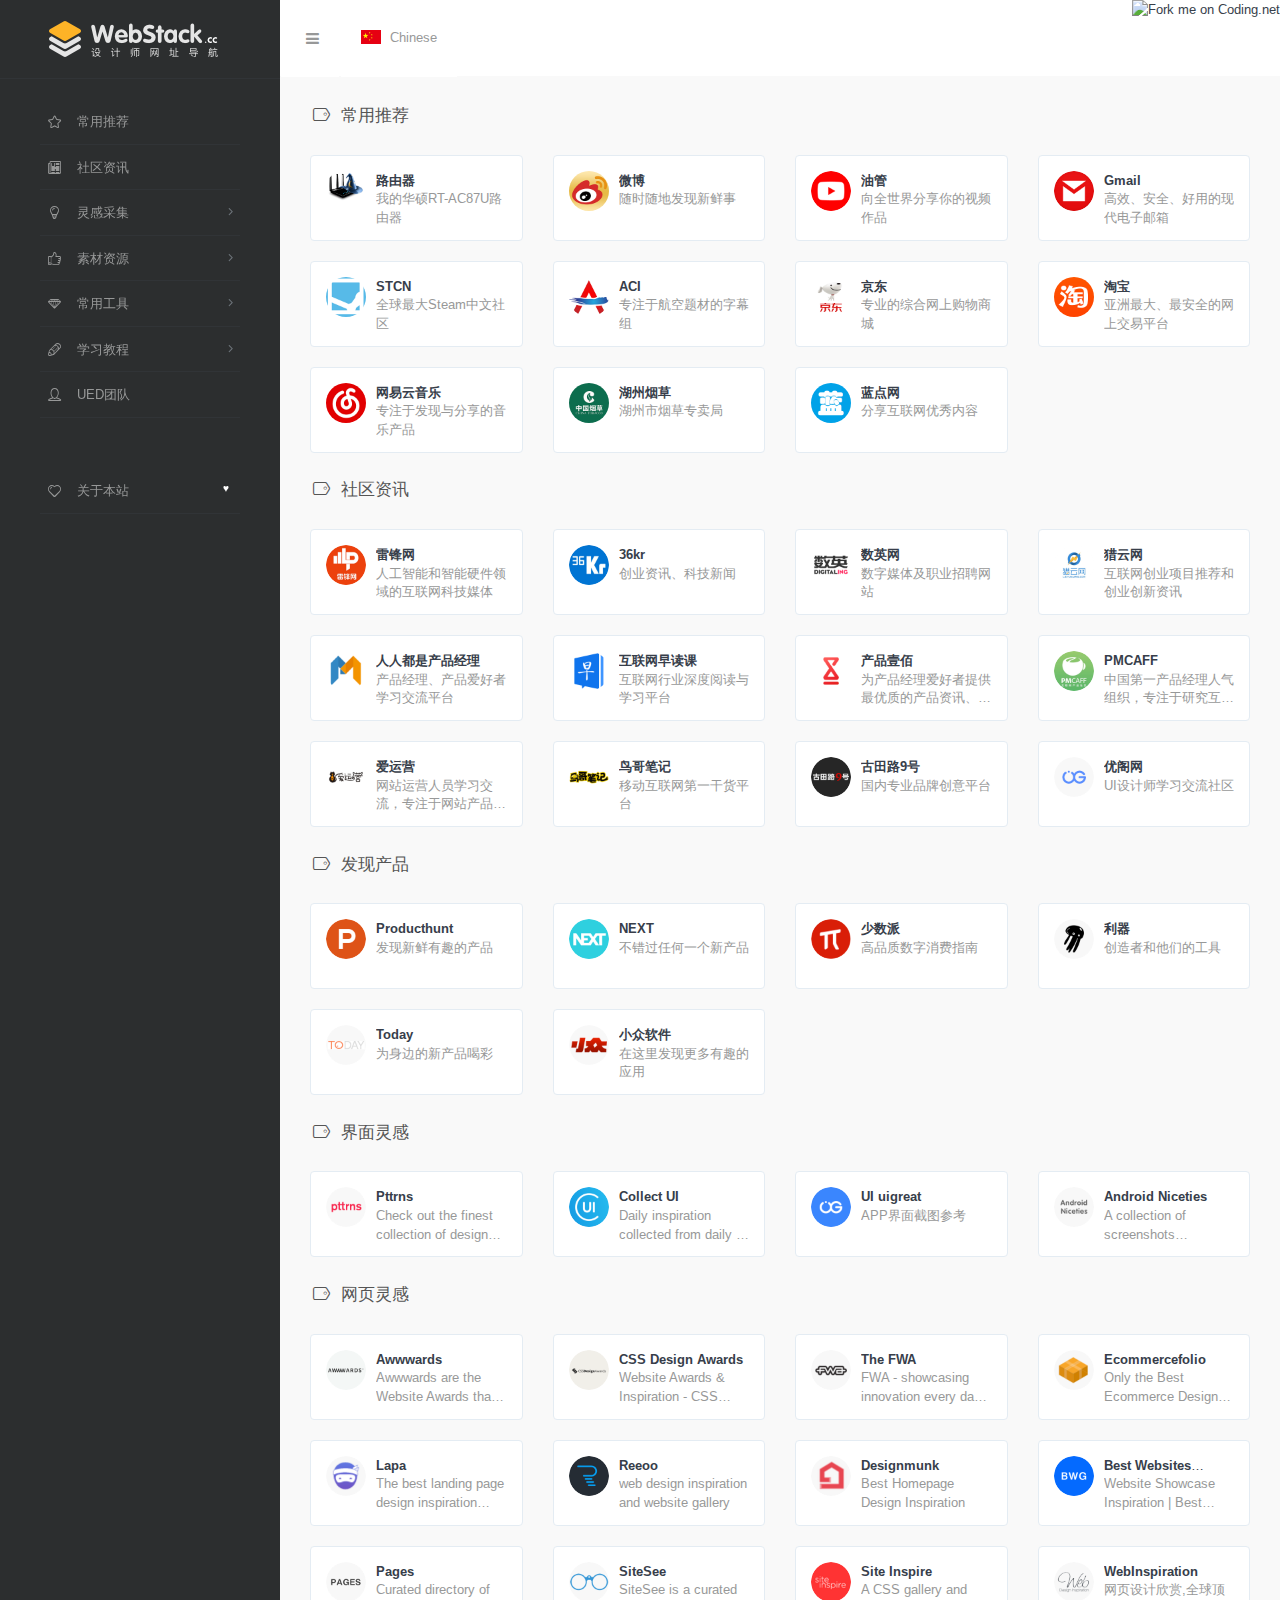
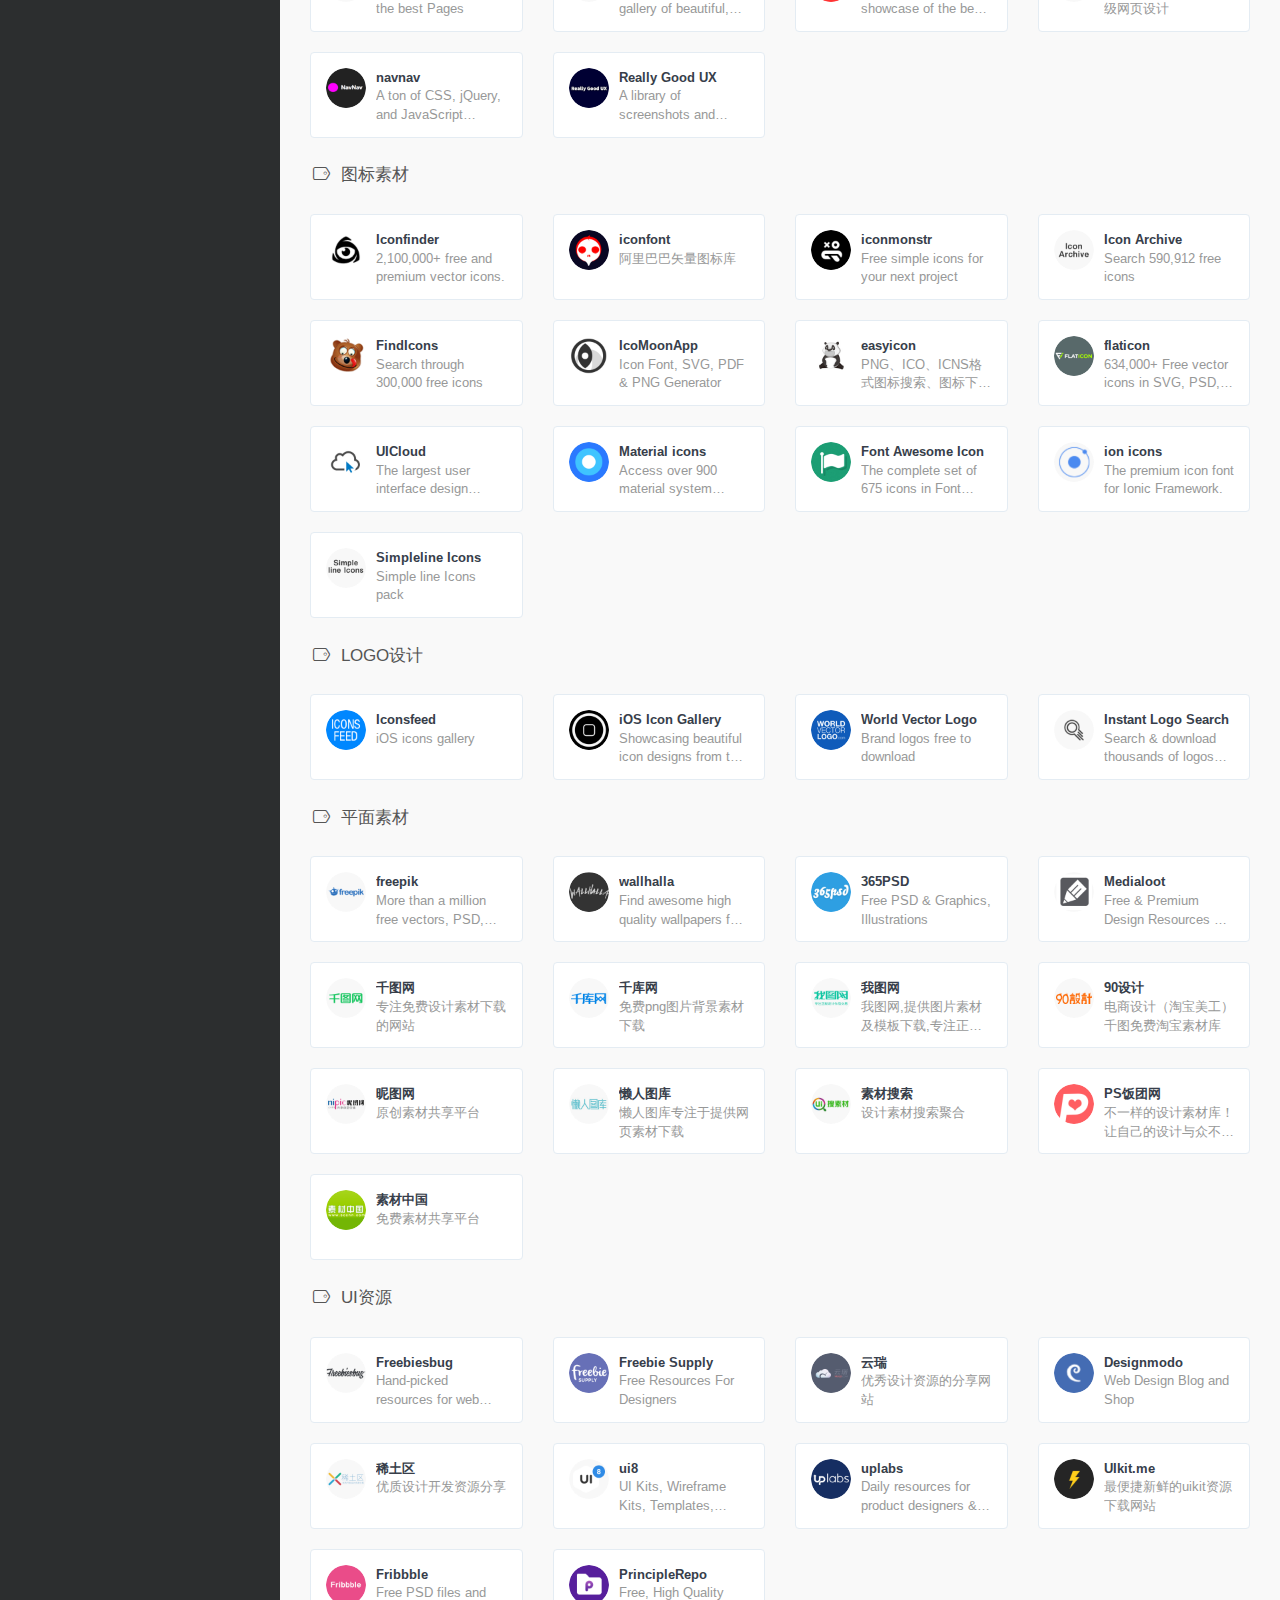
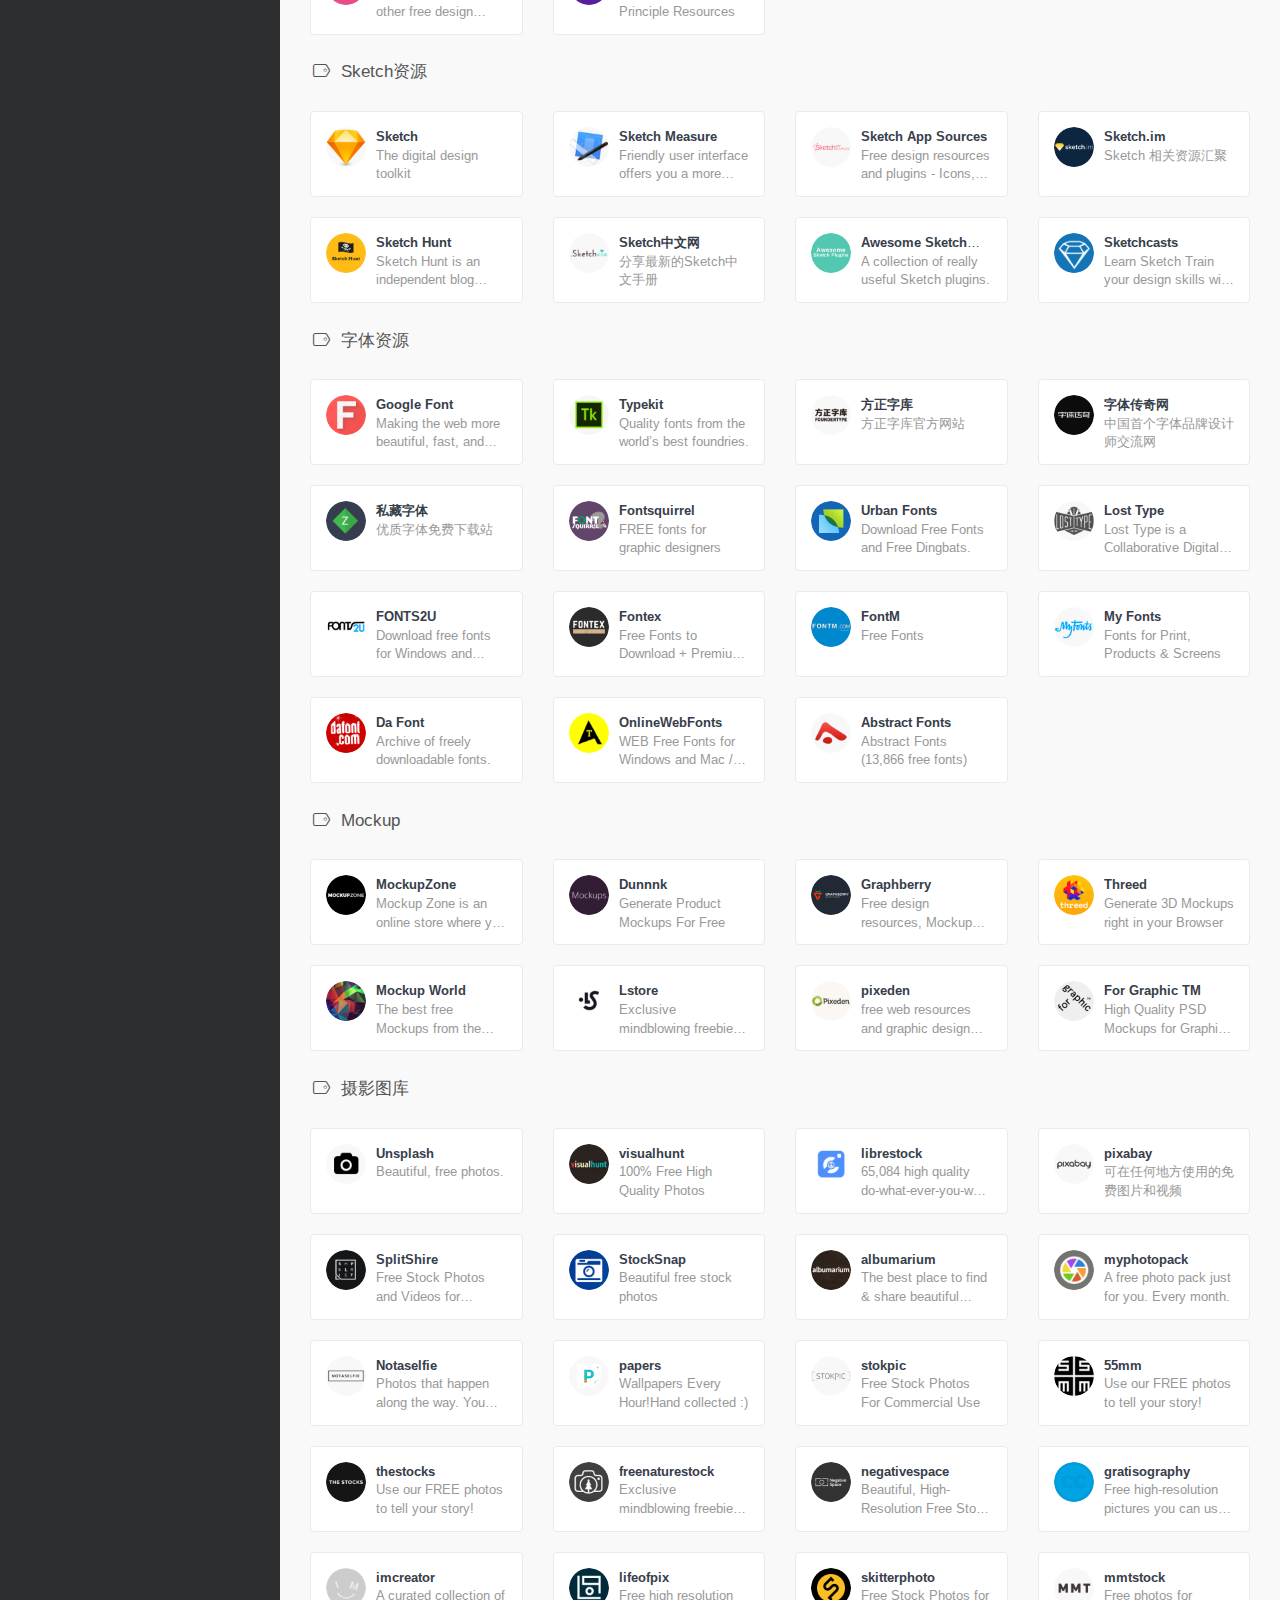
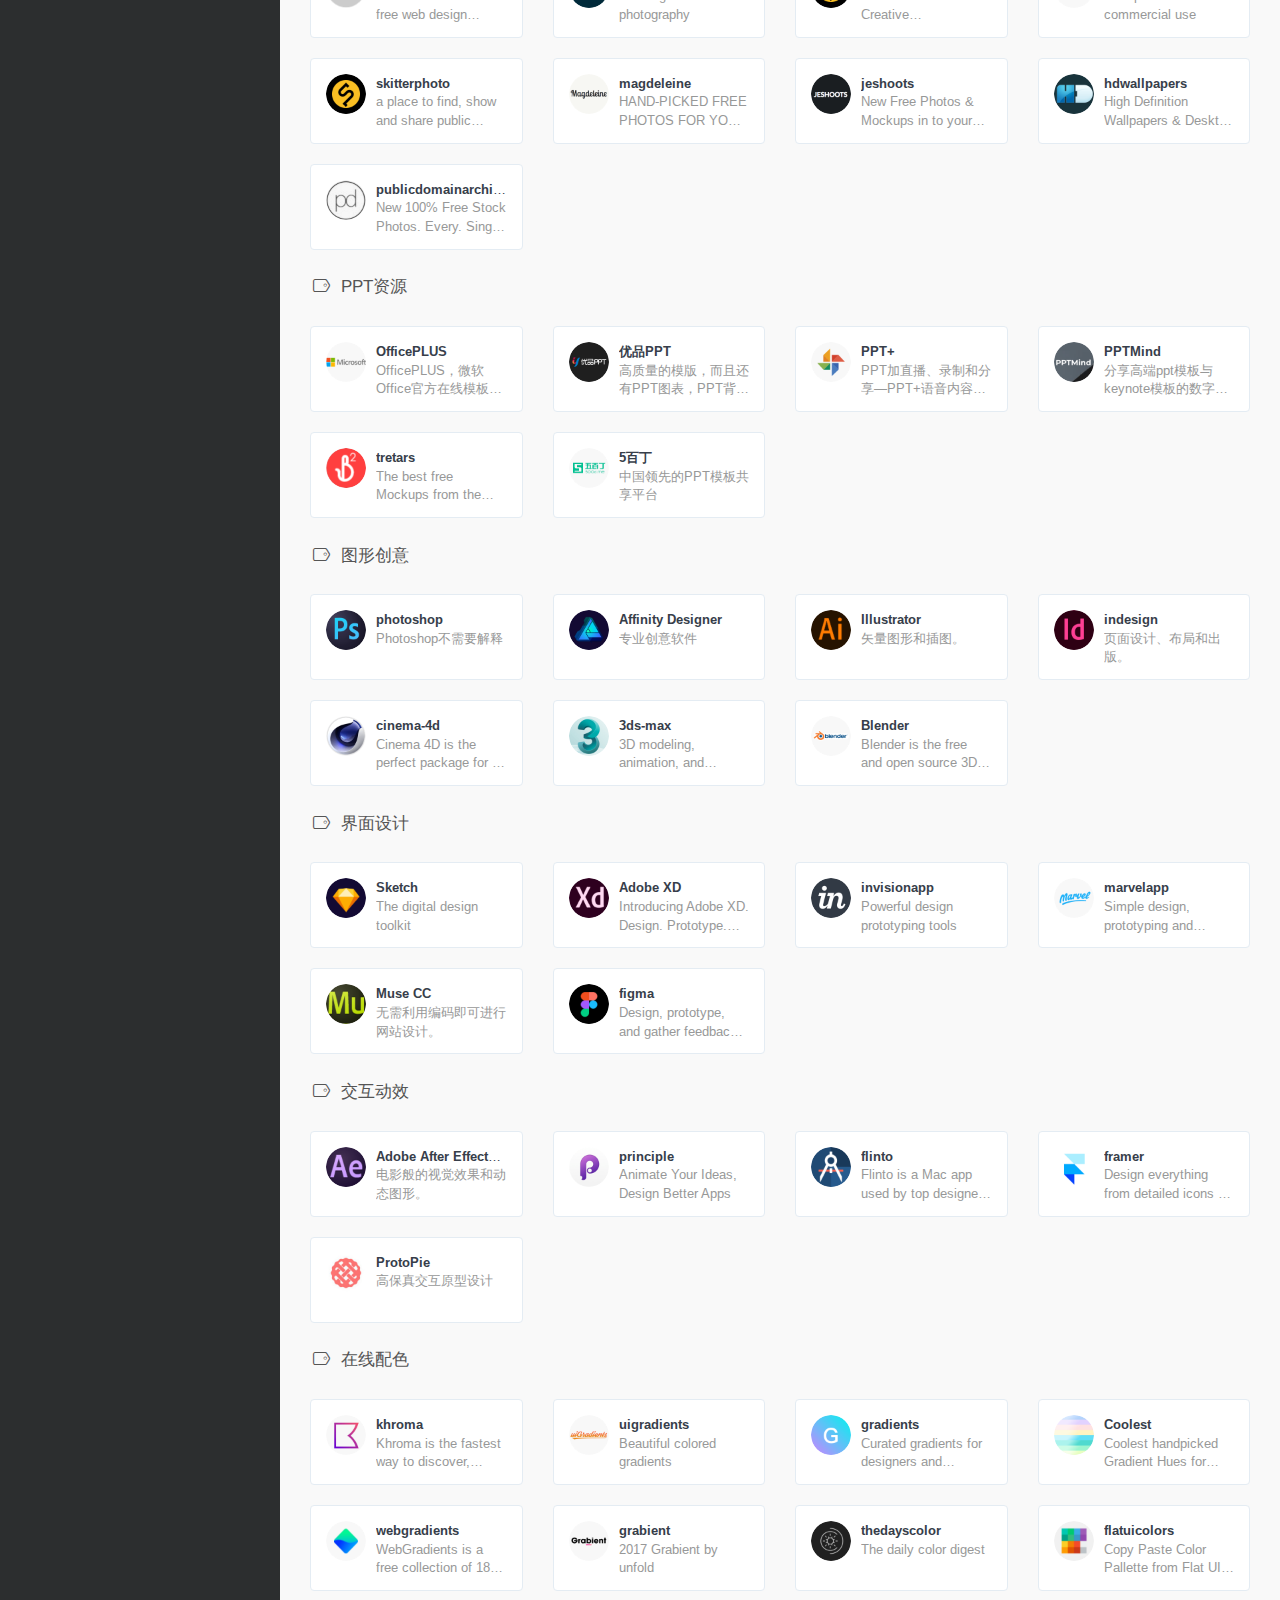
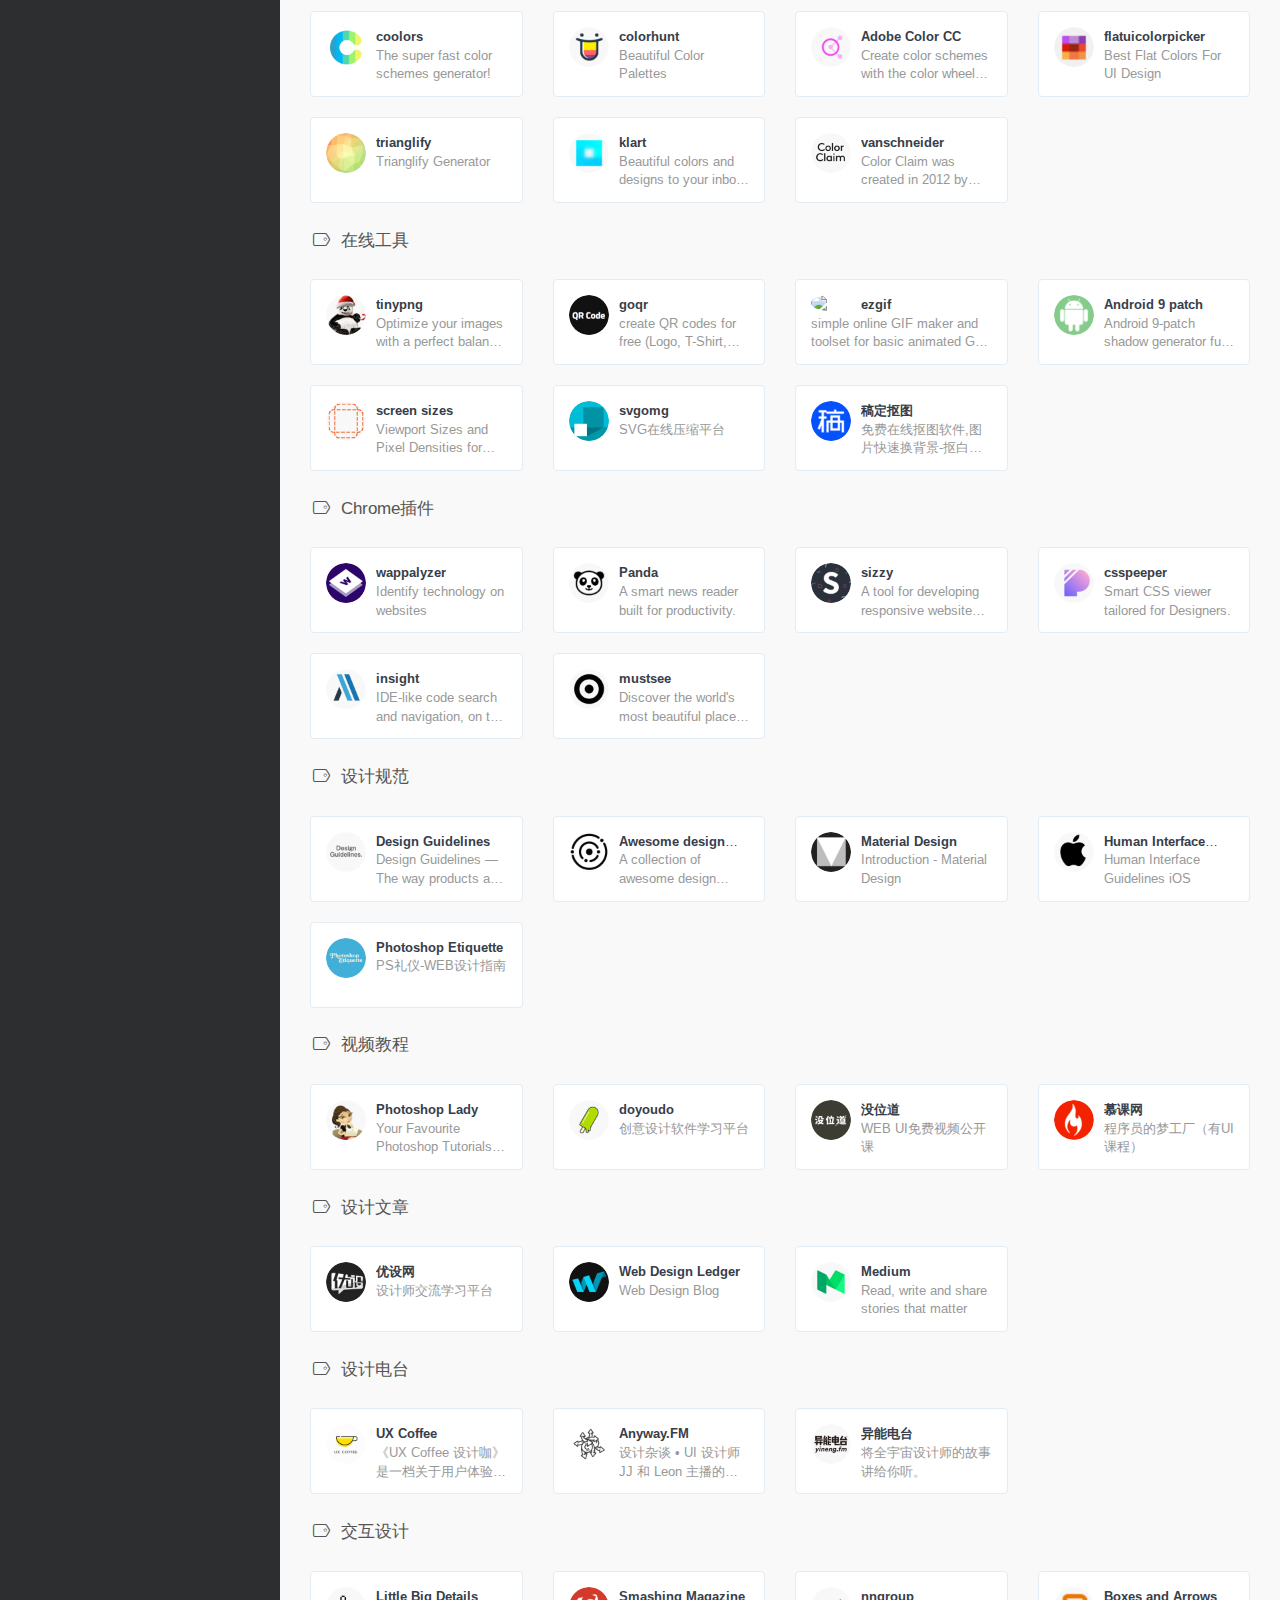
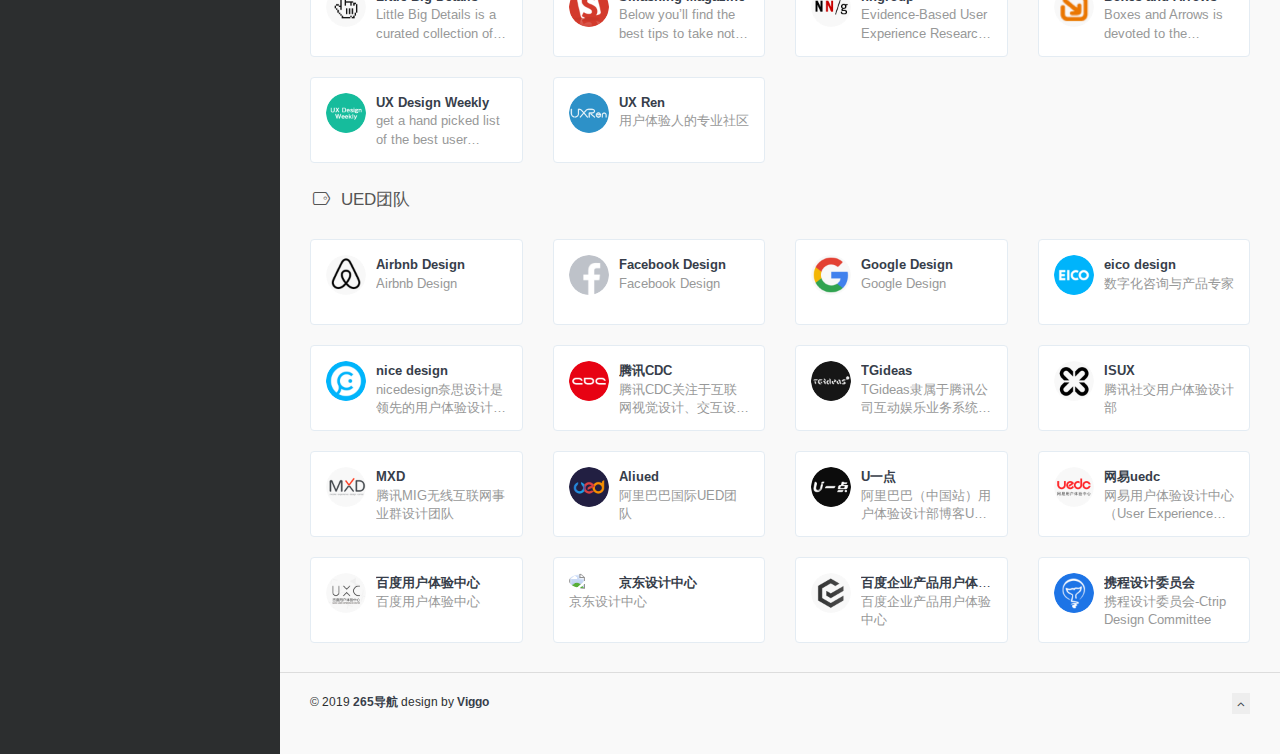
==== cn/index.html @ 44462ba5 "265导航" ====
﻿<!DOCTYPE html>
<html lang="zh">

<head>
    <script async src = "//pagead2.googlesyndication.com/pagead/js/adsbygoogle.js" >
    </script>
    <script>
    (adsbygoogle = window.adsbygoogle || []).push({
        google_ad_client: "ca-pub-8550836177608334",
        enable_page_level_ads: true
    });
    </script>
    <meta charset="utf-8">
    <meta http-equiv="X-UA-Compatible" content="IE=edge">
    <meta name="viewport" content="width=device-width, initial-scale=1.0" />
    <meta name="author" content="viggo" />
    <title>265导航 - 最好的网址导航</title>
    <meta name="keywords" content="UI设计,UI设计素材,设计导航,网址导航,设计资源,创意导航,创意网站导航,设计师网址大全,设计素材大全,设计师导航,UI设计资源,优秀UI设计欣赏,设计师导航,设计师网址大全,设计师网址导航,产品经理网址导航,交互设计师网址导航">
    <meta name="description" content="收集国内外优秀设计网站、UI设计资源网站、灵感创意网站、素材资源网站，定时更新分享优质产品设计书签。">
    <link rel="shortcut icon" href="../assets/images/favicon.png">
    <link rel="stylesheet" href="https://fonts.googleapis.com/css?family=Arimo:400,700,400italic">
    <link rel="stylesheet" href="../assets/css/fonts/linecons/css/linecons.css">
    <link rel="stylesheet" href="../assets/css/fonts/fontawesome/css/font-awesome.min.css">
    <link rel="stylesheet" href="../assets/css/bootstrap.css">
    <link rel="stylesheet" href="../assets/css/xenon-core.css">
    <link rel="stylesheet" href="../assets/css/xenon-components.css">
    <link rel="stylesheet" href="../assets/css/xenon-skins.css">
    <link rel="stylesheet" href="../assets/css/nav.css">
    <script src="../assets/js/jquery-1.11.1.min.js"></script>
    <!-- HTML5 shim and Respond.js IE8 support of HTML5 elements and media queries -->
    <!--[if lt IE 9]>
        <script src="https://oss.maxcdn.com/html5shiv/3.7.2/html5shiv.min.js"></script>
        <script src="https://oss.maxcdn.com/respond/1.4.2/respond.min.js"></script>
    <![endif]-->
    <!-- / FB Open Graph -->
    <meta property="og:type" content="article">
    <meta property="og:url" content="https://265.0319.ml/">
    <meta property="og:title" content="收集国内外优秀设计网站、UI设计资源网站、灵感创意网站、素材资源网站，定时更新分享优质产品设计书签。">
    <meta property="og:description" content="UI设计,UI设计素材,设计导航,网址导航,设计资源,创意导航,创意网站导航,设计师网址大全,设计素材大全,设计师导航,UI设计资源,优秀UI设计欣赏,设计师导航,设计师网址大全,设计师网址导航,产品经理网址导航,交互设计师网址导航,">
    <meta property="og:image" content="../assets/images/webstack_banner_cn.png">
    <meta property="og:site_name" content="收集国内外优秀设计网站、UI设计资源网站、灵感创意网站、素材资源网站，定时更新分享优质产品设计书签。">
    <!-- / Twitter Cards -->
    <meta name="twitter:card" content="summary_large_image">
    <meta name="twitter:title" content="收集国内外优秀设计网站、UI设计资源网站、灵感创意网站、素材资源网站，定时更新分享优质产品设计书签。">
    <meta name="twitter:description" content="UI设计,UI设计素材,设计导航,网址导航,设计资源,创意导航,创意网站导航,设计师网址大全,设计素材大全,设计师导航,UI设计资源,优秀UI设计欣赏,设计师导航,设计师网址大全,设计师网址导航,产品经理网址导航,交互设计师网址导航,">
    <meta name="twitter:image" content="../assets/images/webstack_banner_cn.png">
</head>

<body class="page-body">
    <!-- skin-white -->
    <div class="page-container">
        <div class="sidebar-menu toggle-others fixed">
            <div class="sidebar-menu-inner">
                <header class="logo-env">
                    <!-- logo -->
                    <div class="logo">
                        <a href="index.html" class="logo-expanded">
                            <img src="../assets/images/logo@2x.png" width="100%" alt="" />
                        </a>
                        <a href="index.html" class="logo-collapsed">
                            <img src="../assets/images/logo-collapsed@2x.png" width="40" alt="" />
                        </a>
                    </div>
                    <div class="mobile-menu-toggle visible-xs">
                        <a href="#" data-toggle="user-info-menu">
                            <i class="linecons-cog"></i>
                        </a>
                        <a href="#" data-toggle="mobile-menu">
                            <i class="fa-bars"></i>
                        </a>
                    </div>
                </header>
                <ul id="main-menu" class="main-menu">
                    <li>
                        <a href="#常用推荐" class="smooth">
                            <i class="linecons-star"></i>
                            <span class="title">常用推荐</span>
                        </a>
                    </li>
                    <li>
                        <a href="#社区资讯" class="smooth">
                            <i class="linecons-doc"></i>
                            <span class="title">社区资讯</span>
                        </a>
                    </li>
                    <li>
                        <a>
                            <i class="linecons-lightbulb"></i>
                            <span class="title">灵感采集</span>
                        </a>
                        <ul>
                            <li>
                                <a href="#发现产品" class="smooth">
                                    <span class="title">发现产品</span>
                                </a>
                            </li>
                            <li>
                                <a href="#界面灵感" class="smooth">
                                    <span class="title">界面灵感</span>
                                </a>
                            </li>
                            <li>
                                <a href="#网页灵感" class="smooth">
                                    <span class="title">网页灵感</span>
                                    <span class="label label-pink pull-right hidden-collapsed">Hot</span>
                                </a>
                            </li>
                            <!-- <li>
                                <a href="#动效设计" class="smooth">
                                    <span class="title">动效设计</span>
                                </a>
                            </li>
                            <li>
                                <a href="#电商平台" class="smooth">
                                    <span class="title">电商平台</span>
                                </a>
                            </li> -->
                        </ul>
                    </li>
                    <li>
                        <a>
                            <i class="linecons-thumbs-up"></i>
                            <span class="title">素材资源</span>
                        </a>
                        <ul>
                            <li>
                                <a href="#图标素材" class="smooth">
                                    <span class="title">图标素材</span>
                                </a>
                            </li>
                            <li>
                                <a href="#LOGO设计" class="smooth">
                                    <span class="title">LOGO设计</span>
                                </a>
                            </li>
                            <li>
                                <a href="#平面素材" class="smooth">
                                    <span class="title">平面素材</span>
                                </a>
                            </li>
                            <li>
                                <a href="#UI资源" class="smooth">
                                    <span class="title">UI资源</span>
                                </a>
                            </li>
                            <li>
                                <a href="#Sketch资源" class="smooth">
                                    <span class="title">Sketch资源</span>
                                </a>
                            </li>
                            <li>
                                <a href="#字体资源" class="smooth">
                                    <span class="title">字体资源</span>
                                </a>
                            </li>
                            <li>
                                <a href="#Mockup" class="smooth">
                                    <span class="title">Mockup</span>
                                </a>
                            </li>
                            <li>
                                <a href="#摄影图库" class="smooth">
                                    <span class="title">摄影图库</span>
                                </a>
                            </li>
                            <li>
                                <a href="#PPT资源" class="smooth">
                                    <span class="title">PPT资源</span>
                                </a>
                            </li>
                        </ul>
                    </li>
                    <li>
                        <a>
                            <i class="linecons-diamond"></i>
                            <span class="title">常用工具</span>
                        </a>
                        <ul>
                            <li>
                                <a href="#图形创意" class="smooth">
                                    <span class="title">图形创意</span>
                                </a>
                            </li>
                            <li>
                                <a href="#界面设计" class="smooth">
                                    <span class="title">界面设计</span>
                                </a>
                            </li>
                            <li>
                                <a href="#交互动效" class="smooth">
                                    <span class="title">交互动效</span>
                                </a>
                            </li>
                            <li>
                                <a href="#在线配色" class="smooth">
                                    <span class="title">在线配色</span>
                                </a>
                            </li>
                            <li>
                                <a href="#在线工具" class="smooth">
                                    <span class="title">在线工具</span>
                                </a>
                            </li>
                            <!-- <li>
                                <a href="#Sketch插件" class="smooth">
                                    <span class="title">Sketch插件</span>
                                </a>
                            </li> -->
                            <li>
                                <a href="#Chrome插件" class="smooth">
                                    <span class="title">Chrome插件</span>
                                </a>
                            </li>
                            <!-- <li>
                                <a href="#H5制作" class="smooth">
                                    <span class="title">H5制作</span>
                                </a>
                            </li> -->
                        </ul>
                    </li>
                    <li>
                        <a>
                            <i class="linecons-pencil"></i>
                            <span class="title">学习教程</span>
                        </a>
                        <ul>
                            <li>
                                <a href="#设计规范" class="smooth">
                                    <span class="title">设计规范</span>
                                </a>
                            </li>
                            <li>
                                <a href="#视频教程" class="smooth">
                                    <span class="title">视频教程</span>
                                </a>
                            </li>
                            <li>
                                <a href="#设计文章" class="smooth">
                                    <span class="title">设计文章</span>
                                </a>
                            </li>
                            <li>
                                <a href="#设计电台" class="smooth">
                                    <span class="title">设计电台</span>
                                </a>
                            </li>
                            <li>
                                <a href="#交互设计" class="smooth">
                                    <span class="title">交互设计</span>
                                    <span class="label label-pink pull-right hidden-collapsed">Hot</span>
                                </a>
                            </li>
                        </ul>
                    </li>
                    <li>
                        <a href="#UED团队" class="smooth">
                            <i class="linecons-user"></i>
                            <span class="title">UED团队</span>
                        </a>
                    </li>
                    <div class="submit-tag">
                        <a href="about.html">
                            <i class="linecons-heart"></i>
                            <span class="tooltip-blue">关于本站</span>
                            <span class="label label-Primary pull-right hidden-collapsed">♥︎</span>
                        </a>
                    </div>
                </ul>
            </div>
        </div>
        <div class="main-content">
            <nav class="navbar user-info-navbar" role="navigation">
                <!-- User Info, Notifications and Menu Bar -->
                <!-- Left links for user info navbar -->
                <ul class="user-info-menu left-links list-inline list-unstyled">
                    <li class="hidden-sm hidden-xs">
                        <a href="#" data-toggle="sidebar">
                            <i class="fa-bars"></i>
                        </a>
                    </li>
                    <li class="dropdown hover-line language-switcher">
                        <a href="../cn/index.html" class="dropdown-toggle" data-toggle="dropdown">
                            <img src="../assets/images/flags/flag-cn.png" alt="flag-cn" /> Chinese
                        </a>
                        <ul class="dropdown-menu languages">
                            <li>
                                <a href="../en/index.html">
                                    <img src="../assets/images/flags/flag-us.png" alt="flag-us" /> English
                                </a>
                            </li>
                            <li class="active">
                                <a href="../cn/index.html">
                                    <img src="../assets/images/flags/flag-cn.png" alt="flag-cn" /> Chinese
                                </a>
                            </li>
                        </ul>
                    </li>
                </ul>
                <a href="https://git.dev.tencent.com/zxzz/homepage.git" target="_blank"><img style="position: absolute; top: 0; right: 0; border: 0;" src="https://s3.amazonaws.com/github/ribbons/forkme_right_green_007200.png" alt="Fork me on Coding.net"></a>
            </nav>
            <!-- 常用推荐 -->
            <h4 class="text-gray"><i class="linecons-tag" style="margin-right: 7px;" id="常用推荐"></i>常用推荐</h4>
            <div class="row">
                <div class="col-sm-3">
                    <div class="xe-widget xe-conversations box2 label-info" onclick="window.open('https://www.jayyoung.tk:8443/', '_blank')" data-toggle="tooltip" data-placement="bottom" title="" data-original-title="https://www.jayyoung.tk:8443/">
                        <div class="xe-comment-entry">
                            <a class="xe-user-img">
                                <img src="../assets/images/logos/Asuswrt-Merlin-smaller.png" class="img-circle" width="40">
                            </a>
                            <div class="xe-comment">
                                <a href="#" class="xe-user-name overflowClip_1">
                                    <strong>路由器</strong>
                                </a>
                                <p class="overflowClip_2">我的华硕RT-AC87U路由器</p>
                            </div>
                        </div>
                    </div>
                </div>
                <div class="col-sm-3">
                    <div class="xe-widget xe-conversations box2 label-info" onclick="window.open('https://www.weibo.com/', '_blank')" data-toggle="tooltip" data-placement="bottom" title="" data-original-title="https://www.weibo.com/">
                        <div class="xe-comment-entry">
                            <a class="xe-user-img">
                                <img src="../assets/images/logos/weibo.png" class="img-circle" width="40">
                            </a>
                            <div class="xe-comment">
                                <a href="#" class="xe-user-name overflowClip_1">
                                    <strong>微博</strong>
                                </a>
                                <p class="overflowClip_2">随时随地发现新鲜事</p>
                            </div>
                        </div>
                    </div>
                </div>
                <div class="col-sm-3">
                    <div class="xe-widget xe-conversations box2 label-info" onclick="window.open('https://www.youtube.com/', '_blank')" data-toggle="tooltip" data-placement="bottom" title="" data-original-title="https://www.youtube.com/">
                        <div class="xe-comment-entry">
                            <a class="xe-user-img">
                                <img src="../assets/images/logos/youtube.png" class="img-circle" width="40">
                            </a>
                            <div class="xe-comment">
                                <a href="#" class="xe-user-name overflowClip_1">
                                    <strong>油管</strong>
                                </a>
                                <p class="overflowClip_2">向全世界分享你的视频作品</p>
                            </div>
                        </div>
                    </div>
                </div>
                <div class="col-sm-3">
                    <div class="xe-widget xe-conversations box2 label-info" onclick="window.open('https://mail.google.com/', '_blank')" data-toggle="tooltip" data-placement="bottom" title="" data-original-title="https://mail.google.com/">
                        <div class="xe-comment-entry">
                            <a class="xe-user-img">
                                <img src="../assets/images/logos/gmail.png" class="img-circle" width="40">
                            </a>
                            <div class="xe-comment">
                                <a href="#" class="xe-user-name overflowClip_1">
                                    <strong>Gmail</strong>
                                </a>
                                <p class="overflowClip_2">高效、安全、好用的现代电子邮箱</p>
                            </div>
                        </div>
                    </div>
                </div>
            </div>
            <div class="row">
                <div class="col-sm-3">
                    <div class="xe-widget xe-conversations box2 label-info" onclick="window.open('https://steamcn.com/', '_blank')" data-toggle="tooltip" data-placement="bottom" title="" data-original-title="https://steamcn.com/">
                        <div class="xe-comment-entry">
                            <a class="xe-user-img">
                                <img src="../assets/images/logos/stcn.png" class="img-circle" width="40">
                            </a>
                            <span class="label label-info" data-toggle="tooltip" data-placement="left" title="" data-original-title="Hello I am a Tooltip"></span>
                            <div class="xe-comment">
                                <a href="#" class="xe-user-name overflowClip_1">
                                    <strong>STCN</strong>
                                </a>
                                <p class="overflowClip_2">全球最大Steam中文社区</p>
                            </div>
                        </div>
                    </div>
                </div>
                <div class="col-sm-3">
                    <div class="xe-widget xe-conversations box2 label-info" onclick="window.open('https://forum.chineseaci.com/', '_blank')" data-toggle="tooltip" data-placement="bottom" title="" data-original-title="https://forum.chineseaci.com/">
                        <div class="xe-comment-entry">
                            <a class="xe-user-img">
                                <img src="../assets/images/logos/aci.png" class="img-circle" width="40">
                            </a>
                            <span class="label label-info" data-toggle="tooltip" data-placement="left" title="" data-original-title="Hello I am a Tooltip"></span>
                            <div class="xe-comment">
                                <a href="#" class="xe-user-name overflowClip_1">
                                    <strong>ACI</strong>
                                </a>
                                <p class="overflowClip_2">专注于航空题材的字幕组</p>
                            </div>
                        </div>
                    </div>
                </div>
                <div class="col-sm-3">
                    <div class="xe-widget xe-conversations box2 label-info" onclick="window.open('https://www.jd.com/', '_blank')" data-toggle="tooltip" data-placement="bottom" title="" data-original-title="https://www.jd.com/">
                        <div class="xe-comment-entry">
                            <a class="xe-user-img">
                                <img src="../assets/images/logos/jd.png" class="img-circle" width="40">
                            </a>
                            <span class="label label-info" data-toggle="tooltip" data-placement="left" title="" data-original-title="Hello I am a Tooltip"></span>
                            <div class="xe-comment">
                                <a href="#" class="xe-user-name overflowClip_1">
                                    <strong>京东</strong>
                                </a>
                                <p class="overflowClip_2">专业的综合网上购物商城</p>
                            </div>
                        </div>
                    </div>
                </div>
                <div class="col-sm-3">
                    <div class="xe-widget xe-conversations box2 label-info" onclick="window.open('https://www.taobao.com/', '_blank')" data-toggle="tooltip" data-placement="bottom" title="" data-original-title="https://www.taobao.com/">
                        <div class="xe-comment-entry">
                            <a class="xe-user-img">
                                <img src="../assets/images/logos/taobao.png" class="img-circle" width="40">
                            </a>
                            <span class="label label-info" data-toggle="tooltip" data-placement="left" title="" data-original-title="Hello I am a Tooltip"></span>
                            <div class="xe-comment">
                                <a href="#" class="xe-user-name overflowClip_1">
                                    <strong>淘宝</strong>
                                </a>
                                <p class="overflowClip_2">亚洲最大、最安全的网上交易平台</p>
                            </div>
                        </div>
                    </div>
                </div>
            </div>
            <div class="row">
                <div class="col-sm-3">
                    <div class="xe-widget xe-conversations box2 label-info" onclick="window.open('https://music.163.com/', '_blank')" data-toggle="tooltip" data-placement="bottom" title="" data-original-title="https://music.163.com/">
                        <div class="xe-comment-entry">
                            <a class="xe-user-img">
                                <img src="../assets/images/logos/163music.png" class="img-circle" width="40">
                            </a>
                            <span class="label label-info" data-toggle="tooltip" data-placement="left" title="" data-original-title="Hello I am a Tooltip"></span>
                            <div class="xe-comment">
                                <a href="#" class="xe-user-name overflowClip_1">
                                    <strong>网易云音乐</strong>
                                </a>
                                <p class="overflowClip_2">专注于发现与分享的音乐产品</p>
                            </div>
                        </div>
                    </div>
                </div>
                <div class="col-sm-3">
                    <div class="xe-widget xe-conversations box2 label-info" onclick="window.open('http://220.189.236.198/cunet/', '_blank')" data-toggle="tooltip" data-placement="bottom" title="" data-original-title="http://220.189.236.198/cunet/">
                        <div class="xe-comment-entry">
                            <a class="xe-user-img">
                                <img src="../assets/images/logos/chinatobacco.png" class="img-circle" width="40">
                            </a>
                            <span class="label label-info" data-toggle="tooltip" data-placement="left" title="" data-original-title="Hello I am a Tooltip"></span>
                            <div class="xe-comment">
                                <a href="#" class="xe-user-name overflowClip_1">
                                    <strong>湖州烟草</strong>
                                </a>
                                <p class="overflowClip_2">湖州市烟草专卖局</p>
                            </div>
                        </div>
                    </div>
                </div>
                <div class="col-sm-3">
                    <div class="xe-widget xe-conversations box2 label-info" onclick="window.open('https://www.landiannews.com/', '_blank')" data-toggle="tooltip" data-placement="bottom" title="" data-original-title="https://www.landiannews.com/">
                        <div class="xe-comment-entry">
                            <a class="xe-user-img">
                                <img src="../assets/images/logos/landian.png" class="img-circle" width="40">
                            </a>
                            <span class="label label-info" data-toggle="tooltip" data-placement="left" title="" data-original-title="Hello I am a Tooltip"></span>
                            <div class="xe-comment">
                                <a href="#" class="xe-user-name overflowClip_1">
                                    <strong>蓝点网</strong>
                                </a>
                                <p class="overflowClip_2">分享互联网优秀内容</p>
                            </div>
                        </div>
                    </div>
                </div>
            </div>
            <br />
            <!-- END 常用推荐 -->
            <!-- 社区资讯 -->
            <h4 class="text-gray"><i class="linecons-tag" style="margin-right: 7px;" id="社区资讯"></i>社区资讯</h4>
            <div class="row">
                <div class="col-sm-3">
                    <div class="xe-widget xe-conversations box2 label-info" onclick="window.open('https://www.leiphone.com/', '_blank')" data-toggle="tooltip" data-placement="bottom" title="" data-original-title="https://www.leiphone.com/">
                        <div class="xe-comment-entry">
                            <a class="xe-user-img">
                                <img src="../assets/images/logos/leiphone.png" class="img-circle" width="40">
                            </a>
                            <div class="xe-comment">
                                <a href="#" class="xe-user-name overflowClip_1">
                                    <strong>雷锋网</strong>
                                </a>
                                <p class="overflowClip_2">人工智能和智能硬件领域的互联网科技媒体</p>
                            </div>
                        </div>
                    </div>
                </div>
                <div class="col-sm-3">
                    <div class="xe-widget xe-conversations box2 label-info" onclick="window.open('http://36kr.com/', '_blank')" data-toggle="tooltip" data-placement="bottom" title="" data-original-title="http://36kr.com/">
                        <div class="xe-comment-entry">
                            <a class="xe-user-img">
                                <img src="../assets/images/logos/36kr.png" class="img-circle" width="40">
                            </a>
                            <div class="xe-comment">
                                <a href="#" class="xe-user-name overflowClip_1">
                                    <strong>36kr</strong>
                                </a>
                                <p class="overflowClip_2">创业资讯、科技新闻</p>
                            </div>
                        </div>
                    </div>
                </div>
                <div class="col-sm-3">
                    <div class="xe-widget xe-conversations box2 label-info" onclick="window.open('https://www.digitaling.com/', '_blank')" data-toggle="tooltip" data-placement="bottom" title="" data-original-title="https://www.digitaling.com/">
                        <div class="xe-comment-entry">
                            <a class="xe-user-img">
                                <img src="../assets/images/logos/digitaling.png" class="img-circle" width="40">
                            </a>
                            <div class="xe-comment">
                                <a href="#" class="xe-user-name overflowClip_1">
                                    <strong>数英网</strong>
                                </a>
                                <p class="overflowClip_2">数字媒体及职业招聘网站</p>
                            </div>
                        </div>
                    </div>
                </div>
                <div class="col-sm-3">
                    <div class="xe-widget xe-conversations box2 label-info" onclick="window.open('http://www.lieyunwang.com/', '_blank')" data-toggle="tooltip" data-placement="bottom" title="" data-original-title="http://www.lieyunwang.com/">
                        <div class="xe-comment-entry">
                            <a class="xe-user-img">
                                <img src="../assets/images/logos/lieyunwang.png" class="img-circle" width="40">
                            </a>
                            <div class="xe-comment">
                                <a href="#" class="xe-user-name overflowClip_1">
                                    <strong>猎云网</strong>
                                </a>
                                <p class="overflowClip_2">互联网创业项目推荐和创业创新资讯</p>
                            </div>
                        </div>
                    </div>
                </div>
            </div>
            <div class="row">
                <div class="col-sm-3">
                    <div class="xe-widget xe-conversations box2 label-info" onclick="window.open('http://www.woshipm.com/', '_blank')" data-toggle="tooltip" data-placement="bottom" title="" data-original-title="http://www.woshipm.com/">
                        <div class="xe-comment-entry">
                            <a class="xe-user-img">
                                <img src="../assets/images/logos/woshipm.png" class="img-circle" width="40">
                            </a>
                            <div class="xe-comment">
                                <a href="#" class="xe-user-name overflowClip_1">
                                    <strong>人人都是产品经理</strong>
                                </a>
                                <p class="overflowClip_2">产品经理、产品爱好者学习交流平台</p>
                            </div>
                        </div>
                    </div>
                </div>
                <div class="col-sm-3">
                    <div class="xe-widget xe-conversations box2 label-info" onclick="window.open('https://www.zaodula.com/', '_blank')" data-toggle="tooltip" data-placement="bottom" title="" data-original-title="https://www.zaodula.com/">
                        <div class="xe-comment-entry">
                            <a class="xe-user-img">
                                <img src="../assets/images/logos/zaodula.png" class="img-circle" width="40">
                            </a>
                            <div class="xe-comment">
                                <a href="#" class="xe-user-name overflowClip_1">
                                    <strong>互联网早读课</strong>
                                </a>
                                <p class="overflowClip_2">互联网行业深度阅读与学习平台</p>
                            </div>
                        </div>
                    </div>
                </div>
                <div class="col-sm-3">
                    <div class="xe-widget xe-conversations box2 label-info" onclick="window.open('http://www.chanpin100.com/', '_blank')" data-toggle="tooltip" data-placement="bottom" title="" data-original-title="http://www.chanpin100.com/">
                        <div class="xe-comment-entry">
                            <a class="xe-user-img">
                                <img src="../assets/images/logos/chanpin100.png" class="img-circle" width="40">
                            </a>
                            <div class="xe-comment">
                                <a href="#" class="xe-user-name overflowClip_1">
                                    <strong>产品壹佰</strong>
                                </a>
                                <p class="overflowClip_2">为产品经理爱好者提供最优质的产品资讯、原创内容和相关视频课程</p>
                            </div>
                        </div>
                    </div>
                </div>
                <div class="col-sm-3">
                    <div class="xe-widget xe-conversations box2 label-info" onclick="window.open('http://www.pmcaff.com/', '_blank')" data-toggle="tooltip" data-placement="bottom" title="" data-original-title="http://www.pmcaff.com/">
                        <div class="xe-comment-entry">
                            <a class="xe-user-img">
                                <img src="../assets/images/logos/pmcaff.png" class="img-circle" width="40">
                            </a>
                            <div class="xe-comment">
                                <a href="#" class="xe-user-name overflowClip_1">
                                    <strong>PMCAFF</strong>
                                </a>
                                <p class="overflowClip_2">中国第一产品经理人气组织，专注于研究互联网产品</p>
                            </div>
                        </div>
                    </div>
                </div>
            </div>
            <div class="row">
                <div class="col-sm-3">
                    <div class="xe-widget xe-conversations box2 label-info" onclick="window.open('http://www.iyunying.org/', '_blank')" data-toggle="tooltip" data-placement="bottom" title="" data-original-title="http://www.iyunying.org/">
                        <div class="xe-comment-entry">
                            <a class="xe-user-img">
                                <img src="../assets/images/logos/iyunying.png" class="img-circle" width="40">
                            </a>
                            <div class="xe-comment">
                                <a href="#" class="xe-user-name overflowClip_1">
                                    <strong>爱运营</strong>
                                </a>
                                <p class="overflowClip_2">网站运营人员学习交流，专注于网站产品运营管理、淘宝运营。</p>
                            </div>
                        </div>
                    </div>
                </div>
                <div class="col-sm-3">
                    <div class="xe-widget xe-conversations box2 label-info" onclick="window.open('http://www.niaogebiji.com/', '_blank')" data-toggle="tooltip" data-placement="bottom" title="" data-original-title="http://www.niaogebiji.com/">
                        <div class="xe-comment-entry">
                            <a class="xe-user-img">
                                <img src="../assets/images/logos/niaogebiji.png" class="img-circle" width="40">
                            </a>
                            <div class="xe-comment">
                                <a href="#" class="xe-user-name overflowClip_1">
                                    <strong>鸟哥笔记</strong>
                                </a>
                                <p class="overflowClip_2">移动互联网第一干货平台</p>
                            </div>
                        </div>
                    </div>
                </div>
                <div class="col-sm-3">
                    <div class="xe-widget xe-conversations box2 label-info" onclick="window.open('http://www.gtn9.com/', '_blank')" data-toggle="tooltip" data-placement="bottom" title="" data-original-title="http://www.gtn9.com/">
                        <div class="xe-comment-entry">
                            <a class="xe-user-img">
                                <img src="../assets/images/logos/gtn9.png" class="img-circle" width="40">
                            </a>
                            <div class="xe-comment">
                                <a href="#" class="xe-user-name overflowClip_1">
                                    <strong>古田路9号</strong>
                                </a>
                                <p class="overflowClip_2">国内专业品牌创意平台</p>
                            </div>
                        </div>
                    </div>
                </div>
                <div class="col-sm-3">
                    <div class="xe-widget xe-conversations box2 label-info" onclick="window.open('http://www.uigreat.com/', '_blank')" data-toggle="tooltip" data-placement="bottom" title="" data-original-title="http://www.uigreat.com/">
                        <div class="xe-comment-entry">
                            <a class="xe-user-img">
                                <img src="../assets/images/logos/uigreat.png" class="img-circle" width="40">
                            </a>
                            <div class="xe-comment">
                                <a href="#" class="xe-user-name overflowClip_1">
                                    <strong>优阁网</strong>
                                </a>
                                <p class="overflowClip_2">UI设计师学习交流社区</p>
                            </div>
                        </div>
                    </div>
                </div>
            </div>
            <br />
            <!--END 社区资讯 -->
            <!-- 发现产品 -->
            <h4 class="text-gray"><i class="linecons-tag" style="margin-right: 7px;" id="发现产品"></i>发现产品</h4>
            <div class="row">
                <div class="col-sm-3">
                    <div class="xe-widget xe-conversations box2 label-info" onclick="window.open('https://www.producthunt.com/', '_blank')" data-toggle="tooltip" data-placement="bottom" title="" data-original-title="https://www.producthunt.com/">
                        <div class="xe-comment-entry">
                            <a class="xe-user-img">
                                <img src="../assets/images/logos/producthunt.png" class="img-circle" width="40">
                            </a>
                            <span class="label label-info" data-toggle="tooltip" data-placement="left" title="" data-original-title="Hello I am a Tooltip"></span>
                            <div class="xe-comment">
                                <a href="#" class="xe-user-name overflowClip_1">
                                    <strong>Producthunt</strong>
                                </a>
                                <p class="overflowClip_2">发现新鲜有趣的产品</p>
                            </div>
                        </div>
                    </div>
                </div>
                <div class="col-sm-3">
                    <div class="xe-widget xe-conversations box2 label-info" onclick="window.open('http://next.36kr.com/posts', '_blank')" data-toggle="tooltip" data-placement="bottom" title="" data-original-title="http://next.36kr.com/posts">
                        <div class="xe-comment-entry">
                            <a class="xe-user-img">
                                <img src="../assets/images/logos/NEXT.png" class="img-circle" width="40">
                            </a>
                            <div class="xe-comment">
                                <a href="#" class="xe-user-name overflowClip_1">
                                    <strong>NEXT</strong>
                                </a>
                                <p class="overflowClip_2">不错过任何一个新产品</p>
                            </div>
                        </div>
                    </div>
                </div>
                <div class="col-sm-3">
                    <div class="xe-widget xe-conversations box2 label-info" onclick="window.open('https://sspai.com/', '_blank')" data-toggle="tooltip" data-placement="bottom" title="" data-original-title="https://sspai.com/">
                        <div class="xe-comment-entry">
                            <a class="xe-user-img">
                                <img src="../assets/images/logos/sspai.png" class="img-circle" width="40">
                            </a>
                            <div class="xe-comment">
                                <a href="#" class="xe-user-name overflowClip_1">
                                    <strong>少数派</strong>
                                </a>
                                <p class="overflowClip_2">高品质数字消费指南</p>
                            </div>
                        </div>
                    </div>
                </div>
                <div class="col-sm-3">
                    <div class="xe-widget xe-conversations box2 label-info" onclick="window.open('http://liqi.io/', '_blank')" data-toggle="tooltip" data-placement="bottom" title="" data-original-title="http://liqi.io/">
                        <div class="xe-comment-entry">
                            <a class="xe-user-img">
                                <img src="../assets/images/logos/liqi.png" class="img-circle" width="40">
                            </a>
                            <div class="xe-comment">
                                <a href="#" class="xe-user-name overflowClip_1">
                                    <strong>利器</strong>
                                </a>
                                <p class="overflowClip_2">创造者和他们的工具</p>
                            </div>
                        </div>
                    </div>
                </div>
            </div>
            <div class="row">
                <div class="col-sm-3">
                    <div class="xe-widget xe-conversations box2 label-info" onclick="window.open('http://today.itjuzi.com/', '_blank')" data-toggle="tooltip" data-placement="bottom" title="" data-original-title="http://today.itjuzi.com/">
                        <div class="xe-comment-entry">
                            <a class="xe-user-img">
                                <img src="../assets/images/logos/today.png" class="img-circle" width="40">
                            </a>
                            <div class="xe-comment">
                                <a href="#" class="xe-user-name overflowClip_1">
                                    <strong>Today</strong>
                                </a>
                                <p class="overflowClip_2">为身边的新产品喝彩</p>
                            </div>
                        </div>
                    </div>
                </div>
                <div class="col-sm-3">
                    <div class="xe-widget xe-conversations box2 label-info" onclick="window.open('https://faxian.appinn.com/', '_blank')" data-toggle="tooltip" data-placement="bottom" title="" data-original-title="https://faxian.appinn.com/">
                        <div class="xe-comment-entry">
                            <a class="xe-user-img">
                                <img src="../assets/images/logos/appinn.png" class="img-circle" width="40">
                            </a>
                            <div class="xe-comment">
                                <a href="#" class="xe-user-name overflowClip_1">
                                    <strong>小众软件</strong>
                                </a>
                                <p class="overflowClip_2">在这里发现更多有趣的应用</p>
                            </div>
                        </div>
                    </div>
                </div>
            </div>
            <br />
            <!--END 发现产品 -->
            <!-- 界面灵感 -->
            <h4 class="text-gray"><i class="linecons-tag" style="margin-right: 7px;" id="界面灵感"></i>界面灵感</h4>
            <div class="row">
                <div class="col-sm-3">
                    <div class="xe-widget xe-conversations box2 label-info" onclick="window.open('https://www.pttrns.com/', '_blank')" data-toggle="tooltip" data-placement="bottom" title="" data-original-title="https://www.pttrns.com/">
                        <div class="xe-comment-entry">
                            <a class="xe-user-img">
                                <img src="../assets/images/logos/Pttrns.png" class="img-circle" width="40">
                            </a>
                            <div class="xe-comment">
                                <a href="#" class="xe-user-name overflowClip_1">
                                    <strong>Pttrns</strong>
                                </a>
                                <p class="overflowClip_2">Check out the finest collection of design patterns, resources, mobile apps and inspiration</p>
                            </div>
                        </div>
                    </div>
                </div>
                <div class="col-sm-3">
                    <div class="xe-widget xe-conversations box2 label-info" onclick="window.open('http://collectui.com/', '_blank')" data-toggle="tooltip" data-placement="bottom" title="" data-original-title="http://collectui.com/">
                        <div class="xe-comment-entry">
                            <a class="xe-user-img">
                                <img src="../assets/images/logos/CollectUI.png" class="img-circle" width="40">
                            </a>
                            <div class="xe-comment">
                                <a href="#" class="xe-user-name overflowClip_1">
                                    <strong>Collect UI</strong>
                                </a>
                                <p class="overflowClip_2">Daily inspiration collected from daily ui archive and beyond.</p>
                            </div>
                        </div>
                    </div>
                </div>
                <div class="col-sm-3">
                    <div class="xe-widget xe-conversations box2 label-info" onclick="window.open('http://ui.uigreat.com/', '_blank')" data-toggle="tooltip" data-placement="bottom" title="" data-original-title="http://ui.uigreat.com/">
                        <div class="xe-comment-entry">
                            <a class="xe-user-img">
                                <img src="../assets/images/logos/uiuigreat.png" class="img-circle" width="40">
                            </a>
                            <div class="xe-comment">
                                <a href="#" class="xe-user-name overflowClip_1">
                                    <strong>UI uigreat</strong>
                                </a>
                                <p class="overflowClip_2">APP界面截图参考</p>
                            </div>
                        </div>
                    </div>
                </div>
                <div class="col-sm-3">
                    <div class="xe-widget xe-conversations box2 label-info" onclick="window.open('http://androidniceties.tumblr.com/', '_blank')" data-toggle="tooltip" data-placement="bottom" title="" data-original-title="http://androidniceties.tumblr.com/">
                        <div class="xe-comment-entry">
                            <a class="xe-user-img">
                                <img src="../assets/images/logos/AndroidNiceties.png" class="img-circle" width="40">
                            </a>
                            <div class="xe-comment">
                                <a href="#" class="xe-user-name overflowClip_1">
                                    <strong>Android Niceties</strong>
                                </a>
                                <p class="overflowClip_2">A collection of screenshots encompassing some of the most beautiful looking Android apps.</p>
                            </div>
                        </div>
                    </div>
                </div>
            </div>
            <!--END 界面灵感 -->
            <br />
            <!-- 网页灵感 -->
            <h4 class="text-gray"><i class="linecons-tag" style="margin-right: 7px;" id="网页灵感"></i>网页灵感</h4>
            <div class="row">
                <div class="col-sm-3">
                    <div class="xe-widget xe-conversations box2 label-info" onclick="window.open('https://www.awwwards.com/', '_blank')" data-toggle="tooltip" data-placement="bottom" title="" data-original-title="https://www.awwwards.com/">
                        <div class="xe-comment-entry">
                            <a class="xe-user-img">
                                <img src="../assets/images/logos/awwwards.png" class="img-circle" width="40">
                            </a>
                            <div class="xe-comment">
                                <a href="#" class="xe-user-name overflowClip_1">
                                    <strong>Awwwards</strong>
                                </a>
                                <p class="overflowClip_2">Awwwards are the Website Awards that recognize and promote the talent and effort of the best developers, designers and web agencies in the world.</p>
                            </div>
                        </div>
                    </div>
                </div>
                <div class="col-sm-3">
                    <div class="xe-widget xe-conversations box2 label-info" onclick="window.open('https://www.cssdesignawards.com/', '_blank')" data-toggle="tooltip" data-placement="bottom" title="" data-original-title="https://www.cssdesignawards.com/">
                        <div class="xe-comment-entry">
                            <a class="xe-user-img">
                                <img src="../assets/images/logos/CSSDesignAwards.png" class="img-circle" width="40">
                            </a>
                            <div class="xe-comment">
                                <a href="#" class="xe-user-name overflowClip_1">
                                    <strong>CSS Design Awards</strong>
                                </a>
                                <p class="overflowClip_2">Website Awards & Inspiration - CSS Gallery</p>
                            </div>
                        </div>
                    </div>
                </div>
                <div class="col-sm-3">
                    <div class="xe-widget xe-conversations box2 label-info" onclick="window.open('https://thefwa.com/', '_blank')" data-toggle="tooltip" data-placement="bottom" title="" data-original-title="https://thefwa.com/">
                        <div class="xe-comment-entry">
                            <a class="xe-user-img">
                                <img src="../assets/images/logos/fwa.png" class="img-circle" width="40">
                            </a>
                            <div class="xe-comment">
                                <a href="#" class="xe-user-name overflowClip_1">
                                    <strong>The FWA</strong>
                                </a>
                                <p class="overflowClip_2">FWA - showcasing innovation every day since 2000</p>
                            </div>
                        </div>
                    </div>
                </div>
                <div class="col-sm-3">
                    <div class="xe-widget xe-conversations box2 label-info" onclick="window.open('http://www.ecommercefolio.com/', '_blank')" data-toggle="tooltip" data-placement="bottom" title="" data-original-title="http://www.ecommercefolio.com/">
                        <div class="xe-comment-entry">
                            <a class="xe-user-img">
                                <img src="../assets/images/logos/Ecommercefolio.png" class="img-circle" width="40">
                            </a>
                            <div class="xe-comment">
                                <a href="#" class="xe-user-name overflowClip_1">
                                    <strong>Ecommercefolio</strong>
                                </a>
                                <p class="overflowClip_2">Only the Best Ecommerce Design Inspiration</p>
                            </div>
                        </div>
                    </div>
                </div>
            </div>
            <div class="row">
                <div class="col-sm-3">
                    <div class="xe-widget xe-conversations box2 label-info" onclick="window.open('http://www.lapa.ninja/', '_blank')" data-toggle="tooltip" data-placement="bottom" title="" data-original-title="http://www.lapa.ninja/">
                        <div class="xe-comment-entry">
                            <a class="xe-user-img">
                                <img src="../assets/images/logos/Lapa.png" class="img-circle" width="40">
                            </a>
                            <div class="xe-comment">
                                <a href="#" class="xe-user-name overflowClip_1">
                                    <strong>Lapa</strong>
                                </a>
                                <p class="overflowClip_2">The best landing page design inspiration from around the web.</p>
                            </div>
                        </div>
                    </div>
                </div>
                <div class="col-sm-3">
                    <div class="xe-widget xe-conversations box2 label-info" onclick="window.open('http://reeoo.com/', '_blank')" data-toggle="tooltip" data-placement="bottom" title="" data-original-title="http://reeoo.com/">
                        <div class="xe-comment-entry">
                            <a class="xe-user-img">
                                <img src="../assets/images/logos/reeoo.png" class="img-circle" width="40">
                            </a>
                            <div class="xe-comment">
                                <a href="#" class="xe-user-name overflowClip_1">
                                    <strong>Reeoo</strong>
                                </a>
                                <p class="overflowClip_2">web design inspiration and website gallery</p>
                            </div>
                        </div>
                    </div>
                </div>
                <div class="col-sm-3">
                    <div class="xe-widget xe-conversations box2 label-info" onclick="window.open('https://designmunk.com/', '_blank')" data-toggle="tooltip" data-placement="bottom" title="" data-original-title="https://designmunk.com/">
                        <div class="xe-comment-entry">
                            <a class="xe-user-img">
                                <img src="../assets/images/logos/designmunk.png" class="img-circle" width="40">
                            </a>
                            <div class="xe-comment">
                                <a href="#" class="xe-user-name overflowClip_1">
                                    <strong>Designmunk</strong>
                                </a>
                                <p class="overflowClip_2">Best Homepage Design Inspiration</p>
                            </div>
                        </div>
                    </div>
                </div>
                <div class="col-sm-3">
                    <div class="xe-widget xe-conversations box2 label-info" onclick="window.open('https://bestwebsite.gallery/', '_blank')" data-toggle="tooltip" data-placement="bottom" title="" data-original-title="https://bestwebsite.gallery/">
                        <div class="xe-comment-entry">
                            <a class="xe-user-img">
                                <img src="../assets/images/logos/BWG.png" class="img-circle" width="40">
                            </a>
                            <div class="xe-comment">
                                <a href="#" class="xe-user-name overflowClip_1">
                                    <strong>Best Websites Gallery</strong>
                                </a>
                                <p class="overflowClip_2">Website Showcase Inspiration | Best Websites Gallery</p>
                            </div>
                        </div>
                    </div>
                </div>
            </div>
            <div class="row">
                <div class="col-sm-3">
                    <div class="xe-widget xe-conversations box2 label-info" onclick="window.open('http://www.pages.xyz/', '_blank')" data-toggle="tooltip" data-placement="bottom" title="" data-original-title="http://www.pages.xyz/">
                        <div class="xe-comment-entry">
                            <a class="xe-user-img">
                                <img src="../assets/images/logos/pages.png" class="img-circle" width="40">
                            </a>
                            <div class="xe-comment">
                                <a href="#" class="xe-user-name overflowClip_1">
                                    <strong>Pages</strong>
                                </a>
                                <p class="overflowClip_2">Curated directory of the best Pages</p>
                            </div>
                        </div>
                    </div>
                </div>
                <div class="col-sm-3">
                    <div class="xe-widget xe-conversations box2 label-info" onclick="window.open('https://sitesee.co/', '_blank')" data-toggle="tooltip" data-placement="bottom" title="" data-original-title="https://sitesee.co/">
                        <div class="xe-comment-entry">
                            <a class="xe-user-img">
                                <img src="../assets/images/logos/SiteSee.png" class="img-circle" width="40">
                            </a>
                            <div class="xe-comment">
                                <a href="#" class="xe-user-name overflowClip_1">
                                    <strong>SiteSee</strong>
                                </a>
                                <p class="overflowClip_2">SiteSee is a curated gallery of beautiful, modern websites collections.</p>
                            </div>
                        </div>
                    </div>
                </div>
                <div class="col-sm-3">
                    <div class="xe-widget xe-conversations box2 label-info" onclick="window.open('https://www.siteinspire.com/', '_blank')" data-toggle="tooltip" data-placement="bottom" title="" data-original-title="https://www.siteinspire.com/">
                        <div class="xe-comment-entry">
                            <a class="xe-user-img">
                                <img src="../assets/images/logos/siteInspire.png" class="img-circle" width="40">
                            </a>
                            <div class="xe-comment">
                                <a href="#" class="xe-user-name overflowClip_1">
                                    <strong>Site Inspire</strong>
                                </a>
                                <p class="overflowClip_2">A CSS gallery and showcase of the best web design inspiration.</p>
                            </div>
                        </div>
                    </div>
                </div>
                <div class="col-sm-3">
                    <div class="xe-widget xe-conversations box2 label-info" onclick="window.open('http://web.uedna.com/', '_blank')" data-toggle="tooltip" data-placement="bottom" title="" data-original-title="http://web.uedna.com/">
                        <div class="xe-comment-entry">
                            <a class="xe-user-img">
                                <img src="../assets/images/logos/WebInspiration.png" class="img-circle" width="40">
                            </a>
                            <div class="xe-comment">
                                <a href="#" class="xe-user-name overflowClip_1">
                                    <strong>WebInspiration</strong>
                                </a>
                                <p class="overflowClip_2">网页设计欣赏,全球顶级网页设计</p>
                            </div>
                        </div>
                    </div>
                </div>
            </div>
            <div class="row">
                <div class="col-sm-3">
                    <div class="xe-widget xe-conversations box2 label-info" onclick="window.open('http://navnav.co/', '_blank')" data-toggle="tooltip" data-placement="bottom" title="" data-original-title="http://navnav.co/">
                        <div class="xe-comment-entry">
                            <a class="xe-user-img">
                                <img src="../assets/images/logos/navnav.png" class="img-circle" width="40">
                            </a>
                            <div class="xe-comment">
                                <a href="#" class="xe-user-name overflowClip_1">
                                    <strong>navnav</strong>
                                </a>
                                <p class="overflowClip_2">A ton of CSS, jQuery, and JavaScript responsive navigation examples, demos, and tutorials from all over the web.</p>
                            </div>
                        </div>
                    </div>
                </div>
                <div class="col-sm-3">
                    <div class="xe-widget xe-conversations box2 label-info" onclick="window.open('https://www.reallygoodux.io/', '_blank')" data-toggle="tooltip" data-placement="bottom" title="" data-original-title="https://www.reallygoodux.io/">
                        <div class="xe-comment-entry">
                            <a class="xe-user-img">
                                <img src="../assets/images/logos/ReallyGoodUX.png" class="img-circle" width="40">
                            </a>
                            <div class="xe-comment">
                                <a href="#" class="xe-user-name overflowClip_1">
                                    <strong>Really Good UX</strong>
                                </a>
                                <p class="overflowClip_2">A library of screenshots and examples of really good UX. Brought to you by
                                    <Appcues class=""></Appcues>
                                </p>
                            </div>
                        </div>
                    </div>
                </div>
            </div>
            <br />
            <!--END 网页灵感 -->
            <!-- 图标素材 -->
            <h4 class="text-gray"><i class="linecons-tag" style="margin-right: 7px;" id="图标素材"></i>图标素材</h4>
            <div class="row">
                <div class="col-sm-3">
                    <div class="xe-widget xe-conversations box2 label-info" onclick="window.open('https://www.iconfinder.com', '_blank')" data-toggle="tooltip" data-placement="bottom" title="" data-original-title="https://www.iconfinder.com">
                        <div class="xe-comment-entry">
                            <a class="xe-user-img">
                                <img src="../assets/images/logos/Iconfinder.png" class="img-circle" width="40">
                            </a>
                            <div class="xe-comment">
                                <a href="#" class="xe-user-name overflowClip_1">
                                    <strong>Iconfinder</strong>
                                </a>
                                <p class="overflowClip_2">2,100,000+ free and premium vector icons.</p>
                            </div>
                        </div>
                    </div>
                </div>
                <div class="col-sm-3">
                    <div class="xe-widget xe-conversations box2 label-info" onclick="window.open('http://www.iconfont.cn/', '_blank')" data-toggle="tooltip" data-placement="bottom" title="" data-original-title="http://www.iconfont.cn/">
                        <div class="xe-comment-entry">
                            <a class="xe-user-img">
                                <img src="../assets/images/logos/iconfont.png" class="img-circle" width="40">
                            </a>
                            <div class="xe-comment">
                                <a href="#" class="xe-user-name overflowClip_1">
                                    <strong>iconfont</strong>
                                </a>
                                <p class="overflowClip_2">阿里巴巴矢量图标库</p>
                            </div>
                        </div>
                    </div>
                </div>
                <div class="col-sm-3">
                    <div class="xe-widget xe-conversations box2 label-info" onclick="window.open('https://iconmonstr.com/', '_blank')" data-toggle="tooltip" data-placement="bottom" title="" data-original-title="https://iconmonstr.com/">
                        <div class="xe-comment-entry">
                            <a class="xe-user-img">
                                <img src="../assets/images/logos/iconmonstr.png" class="img-circle" width="40">
                            </a>
                            <div class="xe-comment">
                                <a href="#" class="xe-user-name overflowClip_1">
                                    <strong>iconmonstr</strong>
                                </a>
                                <p class="overflowClip_2">Free simple icons for your next project</p>
                            </div>
                        </div>
                    </div>
                </div>
                <div class="col-sm-3">
                    <div class="xe-widget xe-conversations box2 label-info" onclick="window.open('http://www.iconarchive.com/', '_blank')" data-toggle="tooltip" data-placement="bottom" title="" data-original-title="http://www.iconarchive.com/">
                        <div class="xe-comment-entry">
                            <a class="xe-user-img">
                                <img src="../assets/images/logos/iconarchive.png" class="img-circle" width="40">
                            </a>
                            <div class="xe-comment">
                                <a href="#" class="xe-user-name overflowClip_1">
                                    <strong>Icon Archive</strong>
                                </a>
                                <p class="overflowClip_2">Search 590,912 free icons</p>
                            </div>
                        </div>
                    </div>
                </div>
            </div>
            <div class="row">
                <div class="col-sm-3">
                    <div class="xe-widget xe-conversations box2 label-info" onclick="window.open('https://findicons.com/', '_blank')" data-toggle="tooltip" data-placement="bottom" title="" data-original-title="https://findicons.com/">
                        <div class="xe-comment-entry">
                            <a class="xe-user-img">
                                <img src="../assets/images/logos/FindIcons.png" class="img-circle" width="40">
                            </a>
                            <div class="xe-comment">
                                <a href="#" class="xe-user-name overflowClip_1">
                                    <strong>FindIcons</strong>
                                </a>
                                <p class="overflowClip_2">Search through 300,000 free icons</p>
                            </div>
                        </div>
                    </div>
                </div>
                <div class="col-sm-3">
                    <div class="xe-widget xe-conversations box2 label-info" onclick="window.open('https://icomoon.io/app/', '_blank')" data-toggle="tooltip" data-placement="bottom" title="" data-original-title="https://icomoon.io/app/">
                        <div class="xe-comment-entry">
                            <a class="xe-user-img">
                                <img src="../assets/images/logos/IcoMoonApp.png" class="img-circle" width="40">
                            </a>
                            <div class="xe-comment">
                                <a href="#" class="xe-user-name overflowClip_1">
                                    <strong>IcoMoonApp</strong>
                                </a>
                                <p class="overflowClip_2">Icon Font, SVG, PDF &amp; PNG Generator</p>
                            </div>
                        </div>
                    </div>
                </div>
                <div class="col-sm-3">
                    <div class="xe-widget xe-conversations box2 label-info" onclick="window.open('http://www.easyicon.net/', '_blank')" data-toggle="tooltip" data-placement="bottom" title="" data-original-title="http://www.easyicon.net/">
                        <div class="xe-comment-entry">
                            <a class="xe-user-img">
                                <img src="../assets/images/logos/easyicon.png" class="img-circle" width="40">
                            </a>
                            <div class="xe-comment">
                                <a href="#" class="xe-user-name overflowClip_1">
                                    <strong>easyicon</strong>
                                </a>
                                <p class="overflowClip_2">PNG、ICO、ICNS格式图标搜索、图标下载服务</p>
                            </div>
                        </div>
                    </div>
                </div>
                <div class="col-sm-3">
                    <div class="xe-widget xe-conversations box2 label-info" onclick="window.open('https://www.flaticon.com/', '_blank')" data-toggle="tooltip" data-placement="bottom" title="" data-original-title="https://www.flaticon.com/">
                        <div class="xe-comment-entry">
                            <a class="xe-user-img">
                                <img src="../assets/images/logos/flaticon.png" class="img-circle" width="40">
                            </a>
                            <div class="xe-comment">
                                <a href="#" class="xe-user-name overflowClip_1">
                                    <strong>flaticon</strong>
                                </a>
                                <p class="overflowClip_2">634,000+ Free vector icons in SVG, PSD, PNG, EPS format or as ICON FONT.</p>
                            </div>
                        </div>
                    </div>
                </div>
            </div>
            <div class="row">
                <div class="col-sm-3">
                    <div class="xe-widget xe-conversations box2 label-info" onclick="window.open('http://ui-cloud.com/', '_blank')" data-toggle="tooltip" data-placement="bottom" title="" data-original-title="http://ui-cloud.com/">
                        <div class="xe-comment-entry">
                            <a class="xe-user-img">
                                <img src="../assets/images/logos/UICloud.png" class="img-circle" width="40">
                            </a>
                            <div class="xe-comment">
                                <a href="#" class="xe-user-name overflowClip_1">
                                    <strong>UICloud</strong>
                                </a>
                                <p class="overflowClip_2">The largest user interface design database in the world.</p>
                            </div>
                        </div>
                    </div>
                </div>
                <div class="col-sm-3">
                    <div class="xe-widget xe-conversations box2 label-info" onclick="window.open('https://material.io/icons/', '_blank')" data-toggle="tooltip" data-placement="bottom" title="" data-original-title="https://material.io/icons/">
                        <div class="xe-comment-entry">
                            <a class="xe-user-img">
                                <img src="../assets/images/logos/Materialicons.png" class="img-circle" width="40">
                            </a>
                            <div class="xe-comment">
                                <a href="#" class="xe-user-name overflowClip_1">
                                    <strong>Material icons</strong>
                                </a>
                                <p class="overflowClip_2">Access over 900 material system icons, available in a variety of sizes and densities, and as a web font.</p>
                            </div>
                        </div>
                    </div>
                </div>
                <div class="col-sm-3">
                    <div class="xe-widget xe-conversations box2 label-info" onclick="window.open('fontawesomeicon', '_blank')" data-toggle="tooltip" data-placement="bottom" title="" data-original-title="fontawesomeicon">
                        <div class="xe-comment-entry">
                            <a class="xe-user-img">
                                <img src="../assets/images/logos/fontawesomeicon.png" class="img-circle" width="40">
                            </a>
                            <div class="xe-comment">
                                <a href="#" class="xe-user-name overflowClip_1">
                                    <strong>Font Awesome Icon</strong>
                                </a>
                                <p class="overflowClip_2">The complete set of 675 icons in Font Awesome</p>
                            </div>
                        </div>
                    </div>
                </div>
                <div class="col-sm-3">
                    <div class="xe-widget xe-conversations box2 label-info" onclick="window.open('http://ionicons.com/', '_blank')" data-toggle="tooltip" data-placement="bottom" title="" data-original-title="http://ionicons.com/">
                        <div class="xe-comment-entry">
                            <a class="xe-user-img">
                                <img src="../assets/images/logos/ionicons.png" class="img-circle" width="40">
                            </a>
                            <div class="xe-comment">
                                <a href="#" class="xe-user-name overflowClip_1">
                                    <strong>ion icons</strong>
                                </a>
                                <p class="overflowClip_2">The premium icon font for Ionic Framework.</p>
                            </div>
                        </div>
                    </div>
                </div>
            </div>
            <div class="row">
                <div class="col-sm-3">
                    <div class="xe-widget xe-conversations box2 label-info" onclick="window.open('http://simplelineicons.com/', '_blank')" data-toggle="tooltip" data-placement="bottom" title="" data-original-title="http://simplelineicons.com/">
                        <div class="xe-comment-entry">
                            <a class="xe-user-img">
                                <img src="../assets/images/logos/simplelineicons.png" class="img-circle" width="40">
                            </a>
                            <div class="xe-comment">
                                <a href="#" class="xe-user-name overflowClip_1">
                                    <strong>Simpleline Icons</strong>
                                </a>
                                <p class="overflowClip_2">Simple line Icons pack</p>
                            </div>
                        </div>
                    </div>
                </div>
            </div>
            <br />
            <!--END 图标素材 -->
            <!-- LOGO设计 -->
            <h4 class="text-gray"><i class="linecons-tag" style="margin-right: 7px;" id="LOGO设计"></i>LOGO设计</h4>
            <div class="row">
                <div class="col-sm-3">
                    <div class="xe-widget xe-conversations box2 label-info" onclick="window.open('http://www.iconsfeed.com/', '_blank')" data-toggle="tooltip" data-placement="bottom" title="" data-original-title="http://www.iconsfeed.com/">
                        <div class="xe-comment-entry">
                            <a class="xe-user-img">
                                <img src="../assets/images/logos/iconsfeed.png" class="img-circle" width="40">
                            </a>
                            <div class="xe-comment">
                                <a href="#" class="xe-user-name overflowClip_1">
                                    <strong>Iconsfeed</strong>
                                </a>
                                <p class="overflowClip_2">iOS icons gallery</p>
                            </div>
                        </div>
                    </div>
                </div>
                <div class="col-sm-3">
                    <div class="xe-widget xe-conversations box2 label-info" onclick="window.open('http://iosicongallery.com/', '_blank')" data-toggle="tooltip" data-placement="bottom" title="" data-original-title="http://iosicongallery.com/">
                        <div class="xe-comment-entry">
                            <a class="xe-user-img">
                                <img src="../assets/images/logos/iosicongallery.png" class="img-circle" width="40">
                            </a>
                            <div class="xe-comment">
                                <a href="#" class="xe-user-name overflowClip_1">
                                    <strong>iOS Icon Gallery</strong>
                                </a>
                                <p class="overflowClip_2">Showcasing beautiful icon designs from the iOS App Store</p>
                            </div>
                        </div>
                    </div>
                </div>
                <div class="col-sm-3">
                    <div class="xe-widget xe-conversations box2 label-info" onclick="window.open('https://worldvectorlogo.com/', '_blank')" data-toggle="tooltip" data-placement="bottom" title="" data-original-title="https://worldvectorlogo.com/">
                        <div class="xe-comment-entry">
                            <a class="xe-user-img">
                                <img src="../assets/images/logos/worldvectorlogo.png" class="img-circle" width="40">
                            </a>
                            <div class="xe-comment">
                                <a href="#" class="xe-user-name overflowClip_1">
                                    <strong>World Vector Logo</strong>
                                </a>
                                <p class="overflowClip_2">Brand logos free to download</p>
                            </div>
                        </div>
                    </div>
                </div>
                <div class="col-sm-3">
                    <div class="xe-widget xe-conversations box2 label-info" onclick="window.open('http://instantlogosearch.com/', '_blank')" data-toggle="tooltip" data-placement="bottom" title="" data-original-title="http://instantlogosearch.com/">
                        <div class="xe-comment-entry">
                            <a class="xe-user-img">
                                <img src="../assets/images/logos/InstantLogoSearch.png" class="img-circle" width="40">
                            </a>
                            <div class="xe-comment">
                                <a href="#" class="xe-user-name overflowClip_1">
                                    <strong>Instant Logo Search</strong>
                                </a>
                                <p class="overflowClip_2">Search & download thousands of logos instantly</p>
                            </div>
                        </div>
                    </div>
                </div>
            </div>
            <br />
            <!--END LOGO设计 -->
            <!-- 平面素材 -->
            <h4 class="text-gray"><i class="linecons-tag" style="margin-right: 7px;" id="平面素材"></i>平面素材</h4>
            <div class="row">
                <div class="col-sm-3">
                    <div class="xe-widget xe-conversations box2 label-info" onclick="window.open('https://www.freepik.com/', '_blank')" data-toggle="tooltip" data-placement="bottom" title="" data-original-title="https://www.freepik.com/">
                        <div class="xe-comment-entry">
                            <a class="xe-user-img">
                                <img src="../assets/images/logos/freepik.png" class="img-circle" width="40">
                            </a>
                            <div class="xe-comment">
                                <a href="#" class="xe-user-name overflowClip_1">
                                    <strong>freepik</strong>
                                </a>
                                <p class="overflowClip_2">More than a million free vectors, PSD, photos and free icons.</p>
                            </div>
                        </div>
                    </div>
                </div>
                <div class="col-sm-3">
                    <div class="xe-widget xe-conversations box2 label-info" onclick="window.open('https://wallhalla.com/', '_blank')" data-toggle="tooltip" data-placement="bottom" title="" data-original-title="https://wallhalla.com/">
                        <div class="xe-comment-entry">
                            <a class="xe-user-img">
                                <img src="../assets/images/logos/wallhalla.png" class="img-circle" width="40">
                            </a>
                            <div class="xe-comment">
                                <a href="#" class="xe-user-name overflowClip_1">
                                    <strong>wallhalla</strong>
                                </a>
                                <p class="overflowClip_2">Find awesome high quality wallpapers for desktop and mobile in one place.</p>
                            </div>
                        </div>
                    </div>
                </div>
                <div class="col-sm-3">
                    <div class="xe-widget xe-conversations box2 label-info" onclick="window.open('https://365psd.com/', '_blank')" data-toggle="tooltip" data-placement="bottom" title="" data-original-title="https://365psd.com/">
                        <div class="xe-comment-entry">
                            <a class="xe-user-img">
                                <img src="../assets/images/logos/365PSD.png" class="img-circle" width="40">
                            </a>
                            <div class="xe-comment">
                                <a href="#" class="xe-user-name overflowClip_1">
                                    <strong>365PSD</strong>
                                </a>
                                <p class="overflowClip_2">Free PSD &amp; Graphics, Illustrations</p>
                            </div>
                        </div>
                    </div>
                </div>
                <div class="col-sm-3">
                    <div class="xe-widget xe-conversations box2 label-info" onclick="window.open('https://medialoot.com/', '_blank')" data-toggle="tooltip" data-placement="bottom" title="" data-original-title="https://medialoot.com/">
                        <div class="xe-comment-entry">
                            <a class="xe-user-img">
                                <img src="../assets/images/logos/Medialoot.png" class="img-circle" width="40">
                            </a>
                            <div class="xe-comment">
                                <a href="#" class="xe-user-name overflowClip_1">
                                    <strong>Medialoot</strong>
                                </a>
                                <p class="overflowClip_2">Free &amp; Premium Design Resources &mdash; Medialoot</p>
                            </div>
                        </div>
                    </div>
                </div>
            </div>
            <div class="row">
                <div class="col-sm-3">
                    <div class="xe-widget xe-conversations box2 label-info" onclick="window.open('http://www.58pic.com/', '_blank')" data-toggle="tooltip" data-placement="bottom" title="" data-original-title="http://www.58pic.com/">
                        <div class="xe-comment-entry">
                            <a class="xe-user-img">
                                <img src="../assets/images/logos/qiantu.png" class="img-circle" width="40">
                            </a>
                            <div class="xe-comment">
                                <a href="#" class="xe-user-name overflowClip_1">
                                    <strong>千图网</strong>
                                </a>
                                <p class="overflowClip_2">专注免费设计素材下载的网站</p>
                            </div>
                        </div>
                    </div>
                </div>
                <div class="col-sm-3">
                    <div class="xe-widget xe-conversations box2 label-info" onclick="window.open('http://588ku.com/', '_blank')" data-toggle="tooltip" data-placement="bottom" title="" data-original-title="http://588ku.com/">
                        <div class="xe-comment-entry">
                            <a class="xe-user-img">
                                <img src="../assets/images/logos/qianku.png" class="img-circle" width="40">
                            </a>
                            <div class="xe-comment">
                                <a href="#" class="xe-user-name overflowClip_1">
                                    <strong>千库网</strong>
                                </a>
                                <p class="overflowClip_2">免费png图片背景素材下载</p>
                            </div>
                        </div>
                    </div>
                </div>
                <div class="col-sm-3">
                    <div class="xe-widget xe-conversations box2 label-info" onclick="window.open('http://www.ooopic.com/', '_blank')" data-toggle="tooltip" data-placement="bottom" title="" data-original-title="http://www.ooopic.com/">
                        <div class="xe-comment-entry">
                            <a class="xe-user-img">
                                <img src="../assets/images/logos/wotu.png" class="img-circle" width="40">
                            </a>
                            <div class="xe-comment">
                                <a href="#" class="xe-user-name overflowClip_1">
                                    <strong>我图网</strong>
                                </a>
                                <p class="overflowClip_2">我图网,提供图片素材及模板下载,专注正版设计作品交易</p>
                            </div>
                        </div>
                    </div>
                </div>
                <div class="col-sm-3">
                    <div class="xe-widget xe-conversations box2 label-info" onclick="window.open('http://90sheji.com/', '_blank')" data-toggle="tooltip" data-placement="bottom" title="" data-original-title="http://90sheji.com/">
                        <div class="xe-comment-entry">
                            <a class="xe-user-img">
                                <img src="../assets/images/logos/90sheji.png" class="img-circle" width="40">
                            </a>
                            <div class="xe-comment">
                                <a href="#" class="xe-user-name overflowClip_1">
                                    <strong>90设计</strong>
                                </a>
                                <p class="overflowClip_2">电商设计（淘宝美工）千图免费淘宝素材库</p>
                            </div>
                        </div>
                    </div>
                </div>
            </div>
            <div class="row">
                <div class="col-sm-3">
                    <div class="xe-widget xe-conversations box2 label-info" onclick="window.open('http://www.nipic.com/', '_blank')" data-toggle="tooltip" data-placement="bottom" title="" data-original-title="http://www.nipic.com/">
                        <div class="xe-comment-entry">
                            <a class="xe-user-img">
                                <img src="../assets/images/logos/nipic.png" class="img-circle" width="40">
                            </a>
                            <div class="xe-comment">
                                <a href="#" class="xe-user-name overflowClip_1">
                                    <strong>昵图网</strong>
                                </a>
                                <p class="overflowClip_2">原创素材共享平台</p>
                            </div>
                        </div>
                    </div>
                </div>
                <div class="col-sm-3">
                    <div class="xe-widget xe-conversations box2 label-info" onclick="window.open('http://www.lanrentuku.com/', '_blank')" data-toggle="tooltip" data-placement="bottom" title="" data-original-title="http://www.lanrentuku.com/">
                        <div class="xe-comment-entry">
                            <a class="xe-user-img">
                                <img src="../assets/images/logos/lanrentuku.png" class="img-circle" width="40">
                            </a>
                            <div class="xe-comment">
                                <a href="#" class="xe-user-name overflowClip_1">
                                    <strong>懒人图库</strong>
                                </a>
                                <p class="overflowClip_2">懒人图库专注于提供网页素材下载</p>
                            </div>
                        </div>
                    </div>
                </div>
                <div class="col-sm-3">
                    <div class="xe-widget xe-conversations box2 label-info" onclick="window.open('http://so.ui001.com/', '_blank')" data-toggle="tooltip" data-placement="bottom" title="" data-original-title="http://so.ui001.com/">
                        <div class="xe-comment-entry">
                            <a class="xe-user-img">
                                <img src="../assets/images/logos/sousucai.png" class="img-circle" width="40">
                            </a>
                            <div class="xe-comment">
                                <a href="#" class="xe-user-name overflowClip_1">
                                    <strong>素材搜索</strong>
                                </a>
                                <p class="overflowClip_2">设计素材搜索聚合</p>
                            </div>
                        </div>
                    </div>
                </div>
                <div class="col-sm-3">
                    <div class="xe-widget xe-conversations box2 label-info" onclick="window.open('http://psefan.com/', '_blank')" data-toggle="tooltip" data-placement="bottom" title="" data-original-title="http://psefan.com/">
                        <div class="xe-comment-entry">
                            <a class="xe-user-img">
                                <img src="../assets/images/logos/psefan.png" class="img-circle" width="40">
                            </a>
                            <div class="xe-comment">
                                <a href="#" class="xe-user-name overflowClip_1">
                                    <strong>PS饭团网</strong>
                                </a>
                                <p class="overflowClip_2">不一样的设计素材库！让自己的设计与众不同！</p>
                            </div>
                        </div>
                    </div>
                </div>
            </div>
            <div class="row">
                <div class="col-sm-3">
                    <div class="xe-widget xe-conversations box2 label-info" onclick="window.open('http://www.sccnn.com/', '_blank')" data-toggle="tooltip" data-placement="bottom" title="" data-original-title="http://www.sccnn.com/">
                        <div class="xe-comment-entry">
                            <a class="xe-user-img">
                                <img src="../assets/images/logos/sccnn.png" class="img-circle" width="40">
                            </a>
                            <div class="xe-comment">
                                <a href="#" class="xe-user-name overflowClip_1">
                                    <strong>素材中国</strong>
                                </a>
                                <p class="overflowClip_2">免费素材共享平台</p>
                            </div>
                        </div>
                    </div>
                </div>
            </div>
            <br />
            <!--END 素材图库 -->
            <!-- UI资源 -->
            <h4 class="text-gray"><i class="linecons-tag" style="margin-right: 7px;" id="UI资源"></i>UI资源</h4>
            <div class="row">
                <div class="col-sm-3">
                    <div class="xe-widget xe-conversations box2 label-info" onclick="window.open('https://freebiesbug.com/', '_blank')" data-toggle="tooltip" data-placement="bottom" title="" data-original-title="https://freebiesbug.com/">
                        <div class="xe-comment-entry">
                            <a class="xe-user-img">
                                <img src="../assets/images/logos/freebiesbug.png" class="img-circle" width="40">
                            </a>
                            <div class="xe-comment">
                                <a href="#" class="xe-user-name overflowClip_1">
                                    <strong>Freebiesbug</strong>
                                </a>
                                <p class="overflowClip_2">Hand-picked resources for web designer and developers, constantly updated.</p>
                            </div>
                        </div>
                    </div>
                </div>
                <div class="col-sm-3">
                    <div class="xe-widget xe-conversations box2 label-info" onclick="window.open('https://freebiesupply.com/', '_blank')" data-toggle="tooltip" data-placement="bottom" title="" data-original-title="https://freebiesupply.com/">
                        <div class="xe-comment-entry">
                            <a class="xe-user-img">
                                <img src="../assets/images/logos/freebiesupply.png" class="img-circle" width="40">
                            </a>
                            <div class="xe-comment">
                                <a href="#" class="xe-user-name overflowClip_1">
                                    <strong>Freebie Supply</strong>
                                </a>
                                <p class="overflowClip_2">Free Resources For Designers</p>
                            </div>
                        </div>
                    </div>
                </div>
                <div class="col-sm-3">
                    <div class="xe-widget xe-conversations box2 label-info" onclick="window.open('https://www.yrucd.com/', '_blank')" data-toggle="tooltip" data-placement="bottom" title="" data-original-title="https://www.yrucd.com/">
                        <div class="xe-comment-entry">
                            <a class="xe-user-img">
                                <img src="../assets/images/logos/yrucd.png" class="img-circle" width="40">
                            </a>
                            <div class="xe-comment">
                                <a href="#" class="xe-user-name overflowClip_1">
                                    <strong>云瑞</strong>
                                </a>
                                <p class="overflowClip_2">优秀设计资源的分享网站</p>
                            </div>
                        </div>
                    </div>
                </div>
                <div class="col-sm-3">
                    <div class="xe-widget xe-conversations box2 label-info" onclick="window.open('https://designmodo.com/', '_blank')" data-toggle="tooltip" data-placement="bottom" title="" data-original-title="https://designmodo.com/">
                        <div class="xe-comment-entry">
                            <a class="xe-user-img">
                                <img src="../assets/images/logos/Designmodo.png" class="img-circle" width="40">
                            </a>
                            <div class="xe-comment">
                                <a href="#" class="xe-user-name overflowClip_1">
                                    <strong>Designmodo</strong>
                                </a>
                                <p class="overflowClip_2">Web Design Blog and Shop</p>
                            </div>
                        </div>
                    </div>
                </div>
            </div>
            <div class="row">
                <div class="col-sm-3">
                    <div class="xe-widget xe-conversations box2 label-info" onclick="window.open('https://xituqu.com/', '_blank')" data-toggle="tooltip" data-placement="bottom" title="" data-original-title="https://xituqu.com/">
                        <div class="xe-comment-entry">
                            <a class="xe-user-img">
                                <img src="../assets/images/logos/xituqu.png" class="img-circle" width="40">
                            </a>
                            <div class="xe-comment">
                                <a href="#" class="xe-user-name overflowClip_1">
                                    <strong>稀土区</strong>
                                </a>
                                <p class="overflowClip_2">优质设计开发资源分享</p>
                            </div>
                        </div>
                    </div>
                </div>
                <div class="col-sm-3">
                    <div class="xe-widget xe-conversations box2 label-info" onclick="window.open('https://ui8.net/', '_blank')" data-toggle="tooltip" data-placement="bottom" title="" data-original-title="https://ui8.net/">
                        <div class="xe-comment-entry">
                            <a class="xe-user-img">
                                <img src="../assets/images/logos/ui8.png" class="img-circle" width="40">
                            </a>
                            <div class="xe-comment">
                                <a href="#" class="xe-user-name overflowClip_1">
                                    <strong>ui8</strong>
                                </a>
                                <p class="overflowClip_2">UI Kits, Wireframe Kits, Templates, Icons and More</p>
                            </div>
                        </div>
                    </div>
                </div>
                <div class="col-sm-3">
                    <div class="xe-widget xe-conversations box2 label-info" onclick="window.open('https://www.uplabs.com/', '_blank')" data-toggle="tooltip" data-placement="bottom" title="" data-original-title="https://www.uplabs.com/">
                        <div class="xe-comment-entry">
                            <a class="xe-user-img">
                                <img src="../assets/images/logos/uplabs.png" class="img-circle" width="40">
                            </a>
                            <div class="xe-comment">
                                <a href="#" class="xe-user-name overflowClip_1">
                                    <strong>uplabs</strong>
                                </a>
                                <p class="overflowClip_2">Daily resources for product designers & developers</p>
                            </div>
                        </div>
                    </div>
                </div>
                <div class="col-sm-3">
                    <div class="xe-widget xe-conversations box2 label-info" onclick="window.open('http://www.uikit.me/', '_blank')" data-toggle="tooltip" data-placement="bottom" title="" data-original-title="http://www.uikit.me/">
                        <div class="xe-comment-entry">
                            <a class="xe-user-img">
                                <img src="../assets/images/logos/uikitme.png" class="img-circle" width="40">
                            </a>
                            <div class="xe-comment">
                                <a href="#" class="xe-user-name overflowClip_1">
                                    <strong>UIkit.me</strong>
                                </a>
                                <p class="overflowClip_2">最便捷新鲜的uikit资源下载网站</p>
                            </div>
                        </div>
                    </div>
                </div>
            </div>
            <div class="row">
                <div class="col-sm-3">
                    <div class="xe-widget xe-conversations box2 label-info" onclick="window.open('http://www.fribbble.com/', '_blank')" data-toggle="tooltip" data-placement="bottom" title="" data-original-title="http://www.fribbble.com/">
                        <div class="xe-comment-entry">
                            <a class="xe-user-img">
                                <img src="../assets/images/logos/Fribbble.png" class="img-circle" width="40">
                            </a>
                            <div class="xe-comment">
                                <a href="#" class="xe-user-name overflowClip_1">
                                    <strong>Fribbble</strong>
                                </a>
                                <p class="overflowClip_2">Free PSD files and other free design resources by Dribbblers.</p>
                            </div>
                        </div>
                    </div>
                </div>
                <div class="col-sm-3">
                    <div class="xe-widget xe-conversations box2 label-info" onclick="window.open('http://principlerepo.com/', '_blank')" data-toggle="tooltip" data-placement="bottom" title="" data-original-title="http://principlerepo.com/">
                        <div class="xe-comment-entry">
                            <a class="xe-user-img">
                                <img src="../assets/images/logos/PrincipleRepo.png" class="img-circle" width="40">
                            </a>
                            <div class="xe-comment">
                                <a href="#" class="xe-user-name overflowClip_1">
                                    <strong>PrincipleRepo</strong>
                                </a>
                                <p class="overflowClip_2">Free, High Quality Principle Resources</p>
                            </div>
                        </div>
                    </div>
                </div>
            </div>
            <br />
            <!--END UI资源 -->
            <!-- Sketch资源 -->
            <h4 class="text-gray"><i class="linecons-tag" style="margin-right: 7px;" id="Sketch资源"></i>Sketch资源</h4>
            <div class="row">
                <div class="col-sm-3">
                    <div class="xe-widget xe-conversations box2 label-info" onclick="window.open('https://sketchapp.com/', '_blank')" data-toggle="tooltip" data-placement="bottom" title="" data-original-title="https://sketchapp.com/">
                        <div class="xe-comment-entry">
                            <a class="xe-user-img">
                                <img src="../assets/images/logos/Sketch.png" class="img-circle" width="40">
                            </a>
                            <div class="xe-comment">
                                <a href="#" class="xe-user-name overflowClip_1">
                                    <strong>Sketch</strong>
                                </a>
                                <p class="overflowClip_2">The digital design toolkit</p>
                            </div>
                        </div>
                    </div>
                </div>
                <div class="col-sm-3">
                    <div class="xe-widget xe-conversations box2 label-info" onclick="window.open('http://utom.design/measure/', '_blank')" data-toggle="tooltip" data-placement="bottom" title="" data-original-title="http://utom.design/measure/">
                        <div class="xe-comment-entry">
                            <a class="xe-user-img">
                                <img src="../assets/images/logos/SketchMeasure.png" class="img-circle" width="40">
                            </a>
                            <div class="xe-comment">
                                <a href="#" class="xe-user-name overflowClip_1">
                                    <strong>Sketch Measure</strong>
                                </a>
                                <p class="overflowClip_2">Friendly user interface offers you a more intuitive way of making marks.</p>
                            </div>
                        </div>
                    </div>
                </div>
                <div class="col-sm-3">
                    <div class="xe-widget xe-conversations box2 label-info" onclick="window.open('https://www.sketchappsources.com/', '_blank')" data-toggle="tooltip" data-placement="bottom" title="" data-original-title="https://www.sketchappsources.com/">
                        <div class="xe-comment-entry">
                            <a class="xe-user-img">
                                <img src="../assets/images/logos/sketchappsources.png" class="img-circle" width="40">
                            </a>
                            <div class="xe-comment">
                                <a href="#" class="xe-user-name overflowClip_1">
                                    <strong>Sketch App Sources</strong>
                                </a>
                                <p class="overflowClip_2">Free design resources and plugins - Icons, UI Kits, Wireframes, iOS, Android Templates for Sketch</p>
                            </div>
                        </div>
                    </div>
                </div>
                <div class="col-sm-3">
                    <div class="xe-widget xe-conversations box2 label-info" onclick="window.open('http://www.sketch.im/', '_blank')" data-toggle="tooltip" data-placement="bottom" title="" data-original-title="http://www.sketch.im/">
                        <div class="xe-comment-entry">
                            <a class="xe-user-img">
                                <img src="../assets/images/logos/sketchIm.png" class="img-circle" width="40">
                            </a>
                            <div class="xe-comment">
                                <a href="#" class="xe-user-name overflowClip_1">
                                    <strong>Sketch.im</strong>
                                </a>
                                <p class="overflowClip_2">Sketch 相关资源汇聚</p>
                            </div>
                        </div>
                    </div>
                </div>
            </div>
            <div class="row">
                <div class="col-sm-3">
                    <div class="xe-widget xe-conversations box2 label-info" onclick="window.open('http://sketchhunt.com/', '_blank')" data-toggle="tooltip" data-placement="bottom" title="" data-original-title="http://sketchhunt.com/">
                        <div class="xe-comment-entry">
                            <a class="xe-user-img">
                                <img src="../assets/images/logos/sketchhunt.png" class="img-circle" width="40">
                            </a>
                            <div class="xe-comment">
                                <a href="#" class="xe-user-name overflowClip_1">
                                    <strong>Sketch Hunt</strong>
                                </a>
                                <p class="overflowClip_2">Sketch Hunt is an independent blog sharing gems in learning, plugins &amp; design tools for fans of Sketch app.</p>
                            </div>
                        </div>
                    </div>
                </div>
                <div class="col-sm-3">
                    <div class="xe-widget xe-conversations box2 label-info" onclick="window.open('http://www.sketchcn.com/', '_blank')" data-toggle="tooltip" data-placement="bottom" title="" data-original-title="http://www.sketchcn.com/">
                        <div class="xe-comment-entry">
                            <a class="xe-user-img">
                                <img src="../assets/images/logos/sketchcn.png" class="img-circle" width="40">
                            </a>
                            <div class="xe-comment">
                                <a href="#" class="xe-user-name overflowClip_1">
                                    <strong>Sketch中文网</strong>
                                </a>
                                <p class="overflowClip_2">分享最新的Sketch中文手册</p>
                            </div>
                        </div>
                    </div>
                </div>
                <div class="col-sm-3">
                    <div class="xe-widget xe-conversations box2 label-info" onclick="window.open('https://awesome-sket.ch/', '_blank')" data-toggle="tooltip" data-placement="bottom" title="" data-original-title="https://awesome-sket.ch/">
                        <div class="xe-comment-entry">
                            <a class="xe-user-img">
                                <img src="../assets/images/logos/AwesomeSketchPlugins.png" class="img-circle" width="40">
                            </a>
                            <div class="xe-comment">
                                <a href="#" class="xe-user-name overflowClip_1">
                                    <strong>Awesome Sketch Plugins</strong>
                                </a>
                                <p class="overflowClip_2">A collection of really useful Sketch plugins.</p>
                            </div>
                        </div>
                    </div>
                </div>
                <div class="col-sm-3">
                    <div class="xe-widget xe-conversations box2 label-info" onclick="window.open('https://www.sketchcasts.net/', '_blank')" data-toggle="tooltip" data-placement="bottom" title="" data-original-title="https://www.sketchcasts.net/">
                        <div class="xe-comment-entry">
                            <a class="xe-user-img">
                                <img src="../assets/images/logos/sketchcasts.png" class="img-circle" width="40">
                            </a>
                            <div class="xe-comment">
                                <a href="#" class="xe-user-name overflowClip_1">
                                    <strong>Sketchcasts</strong>
                                </a>
                                <p class="overflowClip_2">Learn Sketch Train your design skills with a weekly video tutorial</p>
                            </div>
                        </div>
                    </div>
                </div>
            </div>
            <br />
            <!--END Sketch资源 -->
            <!-- 字体资源 -->
            <h4 class="text-gray"><i class="linecons-tag" style="margin-right: 7px;" id="字体资源"></i>字体资源</h4>
            <div class="row">
                <div class="col-sm-3">
                    <div class="xe-widget xe-conversations box2 label-info" onclick="window.open('https://fonts.google.com/', '_blank')" data-toggle="tooltip" data-placement="bottom" title="" data-original-title="https://fonts.google.com/">
                        <div class="xe-comment-entry">
                            <a class="xe-user-img">
                                <img src="../assets/images/logos/googlefont.png" class="img-circle" width="40">
                            </a>
                            <div class="xe-comment">
                                <a href="#" class="xe-user-name overflowClip_1">
                                    <strong>Google Font</strong>
                                </a>
                                <p class="overflowClip_2">Making the web more beautiful, fast, and open through great typography</p>
                            </div>
                        </div>
                    </div>
                </div>
                <div class="col-sm-3">
                    <div class="xe-widget xe-conversations box2 label-info" onclick="window.open('https://typekit.com/', '_blank')" data-toggle="tooltip" data-placement="bottom" title="" data-original-title="https://typekit.com/">
                        <div class="xe-comment-entry">
                            <a class="xe-user-img">
                                <img src="../assets/images/logos/typekit.png" class="img-circle" width="40">
                            </a>
                            <div class="xe-comment">
                                <a href="#" class="xe-user-name overflowClip_1">
                                    <strong>Typekit</strong>
                                </a>
                                <p class="overflowClip_2">Quality fonts from the world’s best foundries.</p>
                            </div>
                        </div>
                    </div>
                </div>
                <div class="col-sm-3">
                    <div class="xe-widget xe-conversations box2 label-info" onclick="window.open('http://www.foundertype.com/', '_blank')" data-toggle="tooltip" data-placement="bottom" title="" data-original-title="http://www.foundertype.com/">
                        <div class="xe-comment-entry">
                            <a class="xe-user-img">
                                <img src="../assets/images/logos/Fondertype.png" class="img-circle" width="40">
                            </a>
                            <div class="xe-comment">
                                <a href="#" class="xe-user-name overflowClip_1">
                                    <strong>方正字库</strong>
                                </a>
                                <p class="overflowClip_2">方正字库官方网站</p>
                            </div>
                        </div>
                    </div>
                </div>
                <div class="col-sm-3">
                    <div class="xe-widget xe-conversations box2 label-info" onclick="window.open('http://ziticq.com/', '_blank')" data-toggle="tooltip" data-placement="bottom" title="" data-original-title="http://ziticq.com/">
                        <div class="xe-comment-entry">
                            <a class="xe-user-img">
                                <img src="../assets/images/logos/ziticq.png" class="img-circle" width="40">
                            </a>
                            <div class="xe-comment">
                                <a href="#" class="xe-user-name overflowClip_1">
                                    <strong>字体传奇网</strong>
                                </a>
                                <p class="overflowClip_2">中国首个字体品牌设计师交流网</p>
                            </div>
                        </div>
                    </div>
                </div>
            </div>
            <div class="row">
                <div class="col-sm-3">
                    <div class="xe-widget xe-conversations box2 label-info" onclick="window.open('http://sicangziti.com/', '_blank')" data-toggle="tooltip" data-placement="bottom" title="" data-original-title="http://sicangziti.com/">
                        <div class="xe-comment-entry">
                            <a class="xe-user-img">
                                <img src="../assets/images/logos/sicangziti.png" class="img-circle" width="40">
                            </a>
                            <div class="xe-comment">
                                <a href="#" class="xe-user-name overflowClip_1">
                                    <strong>私藏字体</strong>
                                </a>
                                <p class="overflowClip_2">优质字体免费下载站</p>
                            </div>
                        </div>
                    </div>
                </div>
                <div class="col-sm-3">
                    <div class="xe-widget xe-conversations box2 label-info" onclick="window.open('https://www.fontsquirrel.com/', '_blank')" data-toggle="tooltip" data-placement="bottom" title="" data-original-title="https://www.fontsquirrel.com/">
                        <div class="xe-comment-entry">
                            <a class="xe-user-img">
                                <img src="../assets/images/logos/fontsquirrel.png" class="img-circle" width="40">
                            </a>
                            <div class="xe-comment">
                                <a href="#" class="xe-user-name overflowClip_1">
                                    <strong>Fontsquirrel</strong>
                                </a>
                                <p class="overflowClip_2">FREE fonts for graphic designers</p>
                            </div>
                        </div>
                    </div>
                </div>
                <div class="col-sm-3">
                    <div class="xe-widget xe-conversations box2 label-info" onclick="window.open('https://www.urbanfonts.com/', '_blank')" data-toggle="tooltip" data-placement="bottom" title="" data-original-title="https://www.urbanfonts.com/">
                        <div class="xe-comment-entry">
                            <a class="xe-user-img">
                                <img src="../assets/images/logos/UrbanFonts.png" class="img-circle" width="40">
                            </a>
                            <div class="xe-comment">
                                <a href="#" class="xe-user-name overflowClip_1">
                                    <strong>Urban Fonts</strong>
                                </a>
                                <p class="overflowClip_2">Download Free Fonts and Free Dingbats.</p>
                            </div>
                        </div>
                    </div>
                </div>
                <div class="col-sm-3">
                    <div class="xe-widget xe-conversations box2 label-info" onclick="window.open('http://www.losttype.com/', '_blank')" data-toggle="tooltip" data-placement="bottom" title="" data-original-title="http://www.losttype.com/">
                        <div class="xe-comment-entry">
                            <a class="xe-user-img">
                                <img src="../assets/images/logos/losttype.png" class="img-circle" width="40">
                            </a>
                            <div class="xe-comment">
                                <a href="#" class="xe-user-name overflowClip_1">
                                    <strong>Lost Type</strong>
                                </a>
                                <p class="overflowClip_2">Lost Type is a Collaborative Digital Type Foundry</p>
                            </div>
                        </div>
                    </div>
                </div>
            </div>
            <div class="row">
                <div class="col-sm-3">
                    <div class="xe-widget xe-conversations box2 label-info" onclick="window.open('https://fonts2u.com/', '_blank')" data-toggle="tooltip" data-placement="bottom" title="" data-original-title="https://fonts2u.com/">
                        <div class="xe-comment-entry">
                            <a class="xe-user-img">
                                <img src="../assets/images/logos/fonts2u.png" class="img-circle" width="40">
                            </a>
                            <div class="xe-comment">
                                <a href="#" class="xe-user-name overflowClip_1">
                                    <strong>FONTS2U</strong>
                                </a>
                                <p class="overflowClip_2">Download free fonts for Windows and Macintosh.</p>
                            </div>
                        </div>
                    </div>
                </div>
                <div class="col-sm-3">
                    <div class="xe-widget xe-conversations box2 label-info" onclick="window.open('http://www.fontex.org/', '_blank')" data-toggle="tooltip" data-placement="bottom" title="" data-original-title="http://www.fontex.org/">
                        <div class="xe-comment-entry">
                            <a class="xe-user-img">
                                <img src="../assets/images/logos/fontex.png" class="img-circle" width="40">
                            </a>
                            <div class="xe-comment">
                                <a href="#" class="xe-user-name overflowClip_1">
                                    <strong>Fontex</strong>
                                </a>
                                <p class="overflowClip_2">Free Fonts to Download + Premium Typefaces</p>
                            </div>
                        </div>
                    </div>
                </div>
                <div class="col-sm-3">
                    <div class="xe-widget xe-conversations box2 label-info" onclick="window.open('http://fontm.com/', '_blank')" data-toggle="tooltip" data-placement="bottom" title="" data-original-title="http://fontm.com/">
                        <div class="xe-comment-entry">
                            <a class="xe-user-img">
                                <img src="../assets/images/logos/FontM.png" class="img-circle" width="40">
                            </a>
                            <div class="xe-comment">
                                <a href="#" class="xe-user-name overflowClip_1">
                                    <strong>FontM</strong>
                                </a>
                                <p class="overflowClip_2">Free Fonts</p>
                            </div>
                        </div>
                    </div>
                </div>
                <div class="col-sm-3">
                    <div class="xe-widget xe-conversations box2 label-info" onclick="window.open('http://www.myfonts.com/', '_blank')" data-toggle="tooltip" data-placement="bottom" title="" data-original-title="http://www.myfonts.com/">
                        <div class="xe-comment-entry">
                            <a class="xe-user-img">
                                <img src="../assets/images/logos/MyFonts.png" class="img-circle" width="40">
                            </a>
                            <div class="xe-comment">
                                <a href="#" class="xe-user-name overflowClip_1">
                                    <strong>My Fonts</strong>
                                </a>
                                <p class="overflowClip_2">Fonts for Print, Products & Screens</p>
                            </div>
                        </div>
                    </div>
                </div>
            </div>
            <div class="row">
                <div class="col-sm-3">
                    <div class="xe-widget xe-conversations box2 label-info" onclick="window.open('https://www.dafont.com/', '_blank')" data-toggle="tooltip" data-placement="bottom" title="" data-original-title="https://www.dafont.com/">
                        <div class="xe-comment-entry">
                            <a class="xe-user-img">
                                <img src="../assets/images/logos/dafont.png" class="img-circle" width="40">
                            </a>
                            <div class="xe-comment">
                                <a href="#" class="xe-user-name overflowClip_1">
                                    <strong>Da Font</strong>
                                </a>
                                <p class="overflowClip_2">Archive of freely downloadable fonts.</p>
                            </div>
                        </div>
                    </div>
                </div>
                <div class="col-sm-3">
                    <div class="xe-widget xe-conversations box2 label-info" onclick="window.open('https://www.onlinewebfonts.com/', '_blank')" data-toggle="tooltip" data-placement="bottom" title="" data-original-title="https://www.onlinewebfonts.com/">
                        <div class="xe-comment-entry">
                            <a class="xe-user-img">
                                <img src="../assets/images/logos/OnlineWebFonts.png" class="img-circle" width="40">
                            </a>
                            <div class="xe-comment">
                                <a href="#" class="xe-user-name overflowClip_1">
                                    <strong>OnlineWebFonts</strong>
                                </a>
                                <p class="overflowClip_2">WEB Free Fonts for Windows and Mac / Font free Download</p>
                            </div>
                        </div>
                    </div>
                </div>
                <div class="col-sm-3">
                    <div class="xe-widget xe-conversations box2 label-info" onclick="window.open('http://www.abstractfonts.com/', '_blank')" data-toggle="tooltip" data-placement="bottom" title="" data-original-title="http://www.abstractfonts.com/">
                        <div class="xe-comment-entry">
                            <a class="xe-user-img">
                                <img src="../assets/images/logos/abstractfonts.png" class="img-circle" width="40">
                            </a>
                            <div class="xe-comment">
                                <a href="#" class="xe-user-name overflowClip_1">
                                    <strong>Abstract Fonts</strong>
                                </a>
                                <p class="overflowClip_2">Abstract Fonts (13,866 free fonts)</p>
                            </div>
                        </div>
                    </div>
                </div>
            </div>
            <br />
            <!--END 字体资源 -->
            <!-- Mockup -->
            <h4 class="text-gray"><i class="linecons-tag" style="margin-right: 7px;" id="Mockup"></i>Mockup</h4>
            <div class="row">
                <div class="col-sm-3">
                    <div class="xe-widget xe-conversations box2 label-info" onclick="window.open('https://mockup.zone/', '_blank')" data-toggle="tooltip" data-placement="bottom" title="" data-original-title="https://mockup.zone/">
                        <div class="xe-comment-entry">
                            <a class="xe-user-img">
                                <img src="../assets/images/logos/MockupZone.png" class="img-circle" width="40">
                            </a>
                            <div class="xe-comment">
                                <a href="#" class="xe-user-name overflowClip_1">
                                    <strong>MockupZone</strong>
                                </a>
                                <p class="overflowClip_2">Mockup Zone is an online store where you can find free and premium PSD mockup files to show your designs in a professional way.</p>
                            </div>
                        </div>
                    </div>
                </div>
                <div class="col-sm-3">
                    <div class="xe-widget xe-conversations box2 label-info" onclick="window.open('http://dunnnk.com/', '_blank')" data-toggle="tooltip" data-placement="bottom" title="" data-original-title="http://dunnnk.com/">
                        <div class="xe-comment-entry">
                            <a class="xe-user-img">
                                <img src="../assets/images/logos/Dunnnk.png" class="img-circle" width="40">
                            </a>
                            <div class="xe-comment">
                                <a href="#" class="xe-user-name overflowClip_1">
                                    <strong>Dunnnk</strong>
                                </a>
                                <p class="overflowClip_2"> Generate Product Mockups For Free</p>
                            </div>
                        </div>
                    </div>
                </div>
                <div class="col-sm-3">
                    <div class="xe-widget xe-conversations box2 label-info" onclick="window.open('http://www.graphberry.com/', '_blank')" data-toggle="tooltip" data-placement="bottom" title="" data-original-title="http://www.graphberry.com/">
                        <div class="xe-comment-entry">
                            <a class="xe-user-img">
                                <img src="../assets/images/logos/graphberry.png" class="img-circle" width="40">
                            </a>
                            <div class="xe-comment">
                                <a href="#" class="xe-user-name overflowClip_1">
                                    <strong>Graphberry</strong>
                                </a>
                                <p class="overflowClip_2">Free design resources, Mockups, PSD web templates, Icons</p>
                            </div>
                        </div>
                    </div>
                </div>
                <div class="col-sm-3">
                    <div class="xe-widget xe-conversations box2 label-info" onclick="window.open('http://threed.io/', '_blank')" data-toggle="tooltip" data-placement="bottom" title="" data-original-title="http://threed.io/">
                        <div class="xe-comment-entry">
                            <a class="xe-user-img">
                                <img src="../assets/images/logos/threed.png" class="img-circle" width="40">
                            </a>
                            <div class="xe-comment">
                                <a href="#" class="xe-user-name overflowClip_1">
                                    <strong>Threed</strong>
                                </a>
                                <p class="overflowClip_2">Generate 3D Mockups right in your Browser</p>
                            </div>
                        </div>
                    </div>
                </div>
            </div>
            <div class="row">
                <div class="col-sm-3">
                    <div class="xe-widget xe-conversations box2 label-info" onclick="window.open('https://free.lstore.graphics/', '_blank')" data-toggle="tooltip" data-placement="bottom" title="" data-original-title="https://free.lstore.graphics/">
                        <div class="xe-comment-entry">
                            <a class="xe-user-img">
                                <img src="../assets/images/logos/mockupworld.png" class="img-circle" width="40">
                            </a>
                            <div class="xe-comment">
                                <a href="#" class="xe-user-name overflowClip_1">
                                    <strong>Mockup World</strong>
                                </a>
                                <p class="overflowClip_2">The best free Mockups from the Web</p>
                            </div>
                        </div>
                    </div>
                </div>
                <div class="col-sm-3">
                    <div class="xe-widget xe-conversations box2 label-info" onclick="window.open('https://free.lstore.graphics/', '_blank')" data-toggle="tooltip" data-placement="bottom" title="" data-original-title="https://free.lstore.graphics/">
                        <div class="xe-comment-entry">
                            <a class="xe-user-img">
                                <img src="../assets/images/logos/lstore.png" class="img-circle" width="40">
                            </a>
                            <div class="xe-comment">
                                <a href="#" class="xe-user-name overflowClip_1">
                                    <strong>Lstore</strong>
                                </a>
                                <p class="overflowClip_2">Exclusive mindblowing freebies for designers and developers</p>
                            </div>
                        </div>
                    </div>
                </div>
                <div class="col-sm-3">
                    <div class="xe-widget xe-conversations box2 label-info" onclick="window.open('https://www.pixeden.com/', '_blank')" data-toggle="tooltip" data-placement="bottom" title="" data-original-title="https://www.pixeden.com/">
                        <div class="xe-comment-entry">
                            <a class="xe-user-img">
                                <img src="../assets/images/logos/pixeden.png" class="img-circle" width="40">
                            </a>
                            <div class="xe-comment">
                                <a href="#" class="xe-user-name overflowClip_1">
                                    <strong>pixeden</strong>
                                </a>
                                <p class="overflowClip_2">free web resources and graphic design templates.</p>
                            </div>
                        </div>
                    </div>
                </div>
                <div class="col-sm-3">
                    <div class="xe-widget xe-conversations box2 label-info" onclick="window.open('http://forgraphictm.com/', '_blank')" data-toggle="tooltip" data-placement="bottom" title="" data-original-title="http://forgraphictm.com/">
                        <div class="xe-comment-entry">
                            <a class="xe-user-img">
                                <img src="../assets/images/logos/forgraphictm.png" class="img-circle" width="40">
                            </a>
                            <div class="xe-comment">
                                <a href="#" class="xe-user-name overflowClip_1">
                                    <strong>For Graphic TM</strong>
                                </a>
                                <p class="overflowClip_2">High Quality PSD Mockups for Graphic Designers.</p>
                            </div>
                        </div>
                    </div>
                </div>
            </div>
            <br />
            <!--END Mockup -->
            <!-- 摄影图库 -->
            <h4 class="text-gray"><i class="linecons-tag" style="margin-right: 7px;" id="摄影图库"></i>摄影图库</h4>
            <div class="row">
                <div class="col-sm-3">
                    <div class="xe-widget xe-conversations box2 label-info" onclick="window.open('https://unsplash.com/', '_blank')" data-toggle="tooltip" data-placement="bottom" title="" data-original-title="https://unsplash.com/">
                        <div class="xe-comment-entry">
                            <a class="xe-user-img">
                                <img src="../assets/images/logos/unsplash.png" class="img-circle" width="40">
                            </a>
                            <div class="xe-comment">
                                <a href="#" class="xe-user-name overflowClip_1">
                                    <strong>Unsplash</strong>
                                </a>
                                <p class="overflowClip_2">Beautiful, free photos.</p>
                            </div>
                        </div>
                    </div>
                </div>
                <div class="col-sm-3">
                    <div class="xe-widget xe-conversations box2 label-info" onclick="window.open('https://visualhunt.com/', '_blank')" data-toggle="tooltip" data-placement="bottom" title="" data-original-title="https://visualhunt.com/">
                        <div class="xe-comment-entry">
                            <a class="xe-user-img">
                                <img src="../assets/images/logos/visualhunt.png" class="img-circle" width="40">
                            </a>
                            <div class="xe-comment">
                                <a href="#" class="xe-user-name overflowClip_1">
                                    <strong>visualhunt</strong>
                                </a>
                                <p class="overflowClip_2">100% Free High Quality Photos</p>
                            </div>
                        </div>
                    </div>
                </div>
                <div class="col-sm-3">
                    <div class="xe-widget xe-conversations box2 label-info" onclick="window.open('https://librestock.com/', '_blank')" data-toggle="tooltip" data-placement="bottom" title="" data-original-title="https://librestock.com/">
                        <div class="xe-comment-entry">
                            <a class="xe-user-img">
                                <img src="../assets/images/logos/librestock.png" class="img-circle" width="40">
                            </a>
                            <div class="xe-comment">
                                <a href="#" class="xe-user-name overflowClip_1">
                                    <strong>librestock</strong>
                                </a>
                                <p class="overflowClip_2">65,084 high quality do-what-ever-you-want stock photos</p>
                            </div>
                        </div>
                    </div>
                </div>
                <div class="col-sm-3">
                    <div class="xe-widget xe-conversations box2 label-info" onclick="window.open('https://pixabay.com/', '_blank')" data-toggle="tooltip" data-placement="bottom" title="" data-original-title="https://pixabay.com/">
                        <div class="xe-comment-entry">
                            <a class="xe-user-img">
                                <img src="../assets/images/logos/pixabay.png" class="img-circle" width="40">
                            </a>
                            <div class="xe-comment">
                                <a href="#" class="xe-user-name overflowClip_1">
                                    <strong>pixabay</strong>
                                </a>
                                <p class="overflowClip_2">可在任何地方使用的免费图片和视频</p>
                            </div>
                        </div>
                    </div>
                </div>
            </div>
            <div class="row">
                <div class="col-sm-3">
                    <div class="xe-widget xe-conversations box2 label-info" onclick="window.open('https://www.splitshire.com/', '_blank')" data-toggle="tooltip" data-placement="bottom" title="" data-original-title="https://www.splitshire.com/">
                        <div class="xe-comment-entry">
                            <a class="xe-user-img">
                                <img src="../assets/images/logos/SplitShire.png" class="img-circle" width="40">
                            </a>
                            <div class="xe-comment">
                                <a href="#" class="xe-user-name overflowClip_1">
                                    <strong>SplitShire</strong>
                                </a>
                                <p class="overflowClip_2">Free Stock Photos and Videos for commercial use.</p>
                            </div>
                        </div>
                    </div>
                </div>
                <div class="col-sm-3">
                    <div class="xe-widget xe-conversations box2 label-info" onclick="window.open('https://stocksnap.io/', '_blank')" data-toggle="tooltip" data-placement="bottom" title="" data-original-title="https://stocksnap.io/">
                        <div class="xe-comment-entry">
                            <a class="xe-user-img">
                                <img src="../assets/images/logos/StockSnap.png" class="img-circle" width="40">
                            </a>
                            <div class="xe-comment">
                                <a href="#" class="xe-user-name overflowClip_1">
                                    <strong>StockSnap</strong>
                                </a>
                                <p class="overflowClip_2">Beautiful free stock photos</p>
                            </div>
                        </div>
                    </div>
                </div>
                <div class="col-sm-3">
                    <div class="xe-widget xe-conversations box2 label-info" onclick="window.open('http://albumarium.com/', '_blank')" data-toggle="tooltip" data-placement="bottom" title="" data-original-title="http://albumarium.com/">
                        <div class="xe-comment-entry">
                            <a class="xe-user-img">
                                <img src="../assets/images/logos/albumarium.png" class="img-circle" width="40">
                            </a>
                            <div class="xe-comment">
                                <a href="#" class="xe-user-name overflowClip_1">
                                    <strong>albumarium</strong>
                                </a>
                                <p class="overflowClip_2">The best place to find & share beautiful images</p>
                            </div>
                        </div>
                    </div>
                </div>
                <div class="col-sm-3">
                    <div class="xe-widget xe-conversations box2 label-info" onclick="window.open('https://myphotopack.com/', '_blank')" data-toggle="tooltip" data-placement="bottom" title="" data-original-title="https://myphotopack.com/">
                        <div class="xe-comment-entry">
                            <a class="xe-user-img">
                                <img src="../assets/images/logos/myphotopack.png" class="img-circle" width="40">
                            </a>
                            <div class="xe-comment">
                                <a href="#" class="xe-user-name overflowClip_1">
                                    <strong>myphotopack</strong>
                                </a>
                                <p class="overflowClip_2">A free photo pack just for you. Every month.</p>
                            </div>
                        </div>
                    </div>
                </div>
            </div>
            <div class="row">
                <div class="col-sm-3">
                    <div class="xe-widget xe-conversations box2 label-info" onclick="window.open('http://notaselfie.com/', '_blank')" data-toggle="tooltip" data-placement="bottom" title="" data-original-title="http://notaselfie.com/">
                        <div class="xe-comment-entry">
                            <a class="xe-user-img">
                                <img src="../assets/images/logos/notaselfie.png" class="img-circle" width="40">
                            </a>
                            <div class="xe-comment">
                                <a href="#" class="xe-user-name overflowClip_1">
                                    <strong>Notaselfie</strong>
                                </a>
                                <p class="overflowClip_2">Photos that happen along the way. You can use the images anyway you like. Have fun!</p>
                            </div>
                        </div>
                    </div>
                </div>
                <div class="col-sm-3">
                    <div class="xe-widget xe-conversations box2 label-info" onclick="window.open('http://papers.co/', '_blank')" data-toggle="tooltip" data-placement="bottom" title="" data-original-title="http://papers.co/">
                        <div class="xe-comment-entry">
                            <a class="xe-user-img">
                                <img src="../assets/images/logos/papers.png" class="img-circle" width="40">
                            </a>
                            <div class="xe-comment">
                                <a href="#" class="xe-user-name overflowClip_1">
                                    <strong>papers</strong>
                                </a>
                                <p class="overflowClip_2">Wallpapers Every Hour!Hand collected :)</p>
                            </div>
                        </div>
                    </div>
                </div>
                <div class="col-sm-3">
                    <div class="xe-widget xe-conversations box2 label-info" onclick="window.open('http://stokpic.com/', '_blank')" data-toggle="tooltip" data-placement="bottom" title="" data-original-title="http://stokpic.com/">
                        <div class="xe-comment-entry">
                            <a class="xe-user-img">
                                <img src="../assets/images/logos/stokpic.png" class="img-circle" width="40">
                            </a>
                            <div class="xe-comment">
                                <a href="#" class="xe-user-name overflowClip_1">
                                    <strong>stokpic</strong>
                                </a>
                                <p class="overflowClip_2">Free Stock Photos For Commercial Use</p>
                            </div>
                        </div>
                    </div>
                </div>
                <div class="col-sm-3">
                    <div class="xe-widget xe-conversations box2 label-info" onclick="window.open('https://55mm.co/visuals', '_blank')" data-toggle="tooltip" data-placement="bottom" title="" data-original-title="https://55mm.co/visuals">
                        <div class="xe-comment-entry">
                            <a class="xe-user-img">
                                <img src="../assets/images/logos/55mm.png" class="img-circle" width="40">
                            </a>
                            <div class="xe-comment">
                                <a href="#" class="xe-user-name overflowClip_1">
                                    <strong>55mm</strong>
                                </a>
                                <p class="overflowClip_2">Use our FREE photos to tell your story! </p>
                            </div>
                        </div>
                    </div>
                </div>
            </div>
            <div class="row">
                <div class="col-sm-3">
                    <div class="xe-widget xe-conversations box2 label-info" onclick="window.open('http://thestocks.im/', '_blank')" data-toggle="tooltip" data-placement="bottom" title="" data-original-title="http://thestocks.im/">
                        <div class="xe-comment-entry">
                            <a class="xe-user-img">
                                <img src="../assets/images/logos/thestocks.png" class="img-circle" width="40">
                            </a>
                            <div class="xe-comment">
                                <a href="#" class="xe-user-name overflowClip_1">
                                    <strong>thestocks</strong>
                                </a>
                                <p class="overflowClip_2">Use our FREE photos to tell your story! </p>
                            </div>
                        </div>
                    </div>
                </div>
                <div class="col-sm-3">
                    <div class="xe-widget xe-conversations box2 label-info" onclick="window.open('http://freenaturestock.com/', '_blank')" data-toggle="tooltip" data-placement="bottom" title="" data-original-title="http://freenaturestock.com/">
                        <div class="xe-comment-entry">
                            <a class="xe-user-img">
                                <img src="../assets/images/logos/freenaturestock.png" class="img-circle" width="40">
                            </a>
                            <div class="xe-comment">
                                <a href="#" class="xe-user-name overflowClip_1">
                                    <strong>freenaturestock</strong>
                                </a>
                                <p class="overflowClip_2">Exclusive mindblowing freebies for designers and developers</p>
                            </div>
                        </div>
                    </div>
                </div>
                <div class="col-sm-3">
                    <div class="xe-widget xe-conversations box2 label-info" onclick="window.open('https://negativespace.co/', '_blank')" data-toggle="tooltip" data-placement="bottom" title="" data-original-title="https://negativespace.co/">
                        <div class="xe-comment-entry">
                            <a class="xe-user-img">
                                <img src="../assets/images/logos/negativespace.png" class="img-circle" width="40">
                            </a>
                            <div class="xe-comment">
                                <a href="#" class="xe-user-name overflowClip_1">
                                    <strong>negativespace</strong>
                                </a>
                                <p class="overflowClip_2">Beautiful, High-Resolution Free Stock Photos</p>
                            </div>
                        </div>
                    </div>
                </div>
                <div class="col-sm-3">
                    <div class="xe-widget xe-conversations box2 label-info" onclick="window.open('https://gratisography.com/', '_blank')" data-toggle="tooltip" data-placement="bottom" title="" data-original-title="https://gratisography.com/">
                        <div class="xe-comment-entry">
                            <a class="xe-user-img">
                                <img src="../assets/images/logos/gratisography.png" class="img-circle" width="40">
                            </a>
                            <div class="xe-comment">
                                <a href="#" class="xe-user-name overflowClip_1">
                                    <strong>gratisography</strong>
                                </a>
                                <p class="overflowClip_2">Free high-resolution pictures you can use on your personal and commercial projects, free of copyright restrictions. </p>
                            </div>
                        </div>
                    </div>
                </div>
            </div>
            <div class="row">
                <div class="col-sm-3">
                    <div class="xe-widget xe-conversations box2 label-info" onclick="window.open('http://imcreator.com/free', '_blank')" data-toggle="tooltip" data-placement="bottom" title="" data-original-title="http://imcreator.com/free">
                        <div class="xe-comment-entry">
                            <a class="xe-user-img">
                                <img src="../assets/images/logos/imcreator.png" class="img-circle" width="40">
                            </a>
                            <div class="xe-comment">
                                <a href="#" class="xe-user-name overflowClip_1">
                                    <strong>imcreator</strong>
                                </a>
                                <p class="overflowClip_2">A curated collection of free web design resources, all for commercial use.</p>
                            </div>
                        </div>
                    </div>
                </div>
                <div class="col-sm-3">
                    <div class="xe-widget xe-conversations box2 label-info" onclick="window.open('http://www.lifeofpix.com/', '_blank')" data-toggle="tooltip" data-placement="bottom" title="" data-original-title="http://www.lifeofpix.com/">
                        <div class="xe-comment-entry">
                            <a class="xe-user-img">
                                <img src="../assets/images/logos/lifeofpix.png" class="img-circle" width="40">
                            </a>
                            <div class="xe-comment">
                                <a href="#" class="xe-user-name overflowClip_1">
                                    <strong>lifeofpix</strong>
                                </a>
                                <p class="overflowClip_2">Free high resolution photography</p>
                            </div>
                        </div>
                    </div>
                </div>
                <div class="col-sm-3">
                    <div class="xe-widget xe-conversations box2 label-info" onclick="window.open('https://skitterphoto.com/', '_blank')" data-toggle="tooltip" data-placement="bottom" title="" data-original-title="https://skitterphoto.com/">
                        <div class="xe-comment-entry">
                            <a class="xe-user-img">
                                <img src="../assets/images/logos/skitterphoto.png" class="img-circle" width="40">
                            </a>
                            <div class="xe-comment">
                                <a href="#" class="xe-user-name overflowClip_1">
                                    <strong>skitterphoto</strong>
                                </a>
                                <p class="overflowClip_2">Free Stock Photos for Creative Professionals</p>
                            </div>
                        </div>
                    </div>
                </div>
                <div class="col-sm-3">
                    <div class="xe-widget xe-conversations box2 label-info" onclick="window.open('https://mmtstock.com/', '_blank')" data-toggle="tooltip" data-placement="bottom" title="" data-original-title="https://mmtstock.com/">
                        <div class="xe-comment-entry">
                            <a class="xe-user-img">
                                <img src="../assets/images/logos/mmtstock.png" class="img-circle" width="40">
                            </a>
                            <div class="xe-comment">
                                <a href="#" class="xe-user-name overflowClip_1">
                                    <strong>mmtstock</strong>
                                </a>
                                <p class="overflowClip_2">Free photos for commercial use</p>
                            </div>
                        </div>
                    </div>
                </div>
            </div>
            <div class="row">
                <div class="col-sm-3">
                    <div class="xe-widget xe-conversations box2 label-info" onclick="window.open('https://skitterphoto.com/', '_blank')" data-toggle="tooltip" data-placement="bottom" title="" data-original-title="https://skitterphoto.com/">
                        <div class="xe-comment-entry">
                            <a class="xe-user-img">
                                <img src="../assets/images/logos/skitterphoto.png" class="img-circle" width="40">
                            </a>
                            <div class="xe-comment">
                                <a href="#" class="xe-user-name overflowClip_1">
                                    <strong>skitterphoto</strong>
                                </a>
                                <p class="overflowClip_2">a place to find, show and share public domain photos</p>
                            </div>
                        </div>
                    </div>
                </div>
                <div class="col-sm-3">
                    <div class="xe-widget xe-conversations box2 label-info" onclick="window.open('https://magdeleine.co/browse/', '_blank')" data-toggle="tooltip" data-placement="bottom" title="" data-original-title="https://magdeleine.co/browse/">
                        <div class="xe-comment-entry">
                            <a class="xe-user-img">
                                <img src="../assets/images/logos/magdeleine.png" class="img-circle" width="40">
                            </a>
                            <div class="xe-comment">
                                <a href="#" class="xe-user-name overflowClip_1">
                                    <strong>magdeleine</strong>
                                </a>
                                <p class="overflowClip_2">HAND-PICKED FREE PHOTOS FOR YOUR INSPIRATION</p>
                            </div>
                        </div>
                    </div>
                </div>
                <div class="col-sm-3">
                    <div class="xe-widget xe-conversations box2 label-info" onclick="window.open('http://jeshoots.com/', '_blank')" data-toggle="tooltip" data-placement="bottom" title="" data-original-title="http://jeshoots.com/">
                        <div class="xe-comment-entry">
                            <a class="xe-user-img">
                                <img src="../assets/images/logos/jeshoots.png" class="img-circle" width="40">
                            </a>
                            <div class="xe-comment">
                                <a href="#" class="xe-user-name overflowClip_1">
                                    <strong>jeshoots</strong>
                                </a>
                                <p class="overflowClip_2">New Free Photos & Mockups in to your Inbox!</p>
                            </div>
                        </div>
                    </div>
                </div>
                <div class="col-sm-3">
                    <div class="xe-widget xe-conversations box2 label-info" onclick="window.open('https://www.hdwallpapers.net', '_blank')" data-toggle="tooltip" data-placement="bottom" title="" data-original-title="https://www.hdwallpapers.net">
                        <div class="xe-comment-entry">
                            <a class="xe-user-img">
                                <img src="../assets/images/logos/hdwallpapers.png" class="img-circle" width="40">
                            </a>
                            <div class="xe-comment">
                                <a href="#" class="xe-user-name overflowClip_1">
                                    <strong>hdwallpapers</strong>
                                </a>
                                <p class="overflowClip_2">High Definition Wallpapers & Desktop Backgrounds</p>
                            </div>
                        </div>
                    </div>
                </div>
            </div>
            <div class="row">
                <div class="col-sm-3">
                    <div class="xe-widget xe-conversations box2 label-info" onclick="window.open('http://publicdomainarchive.com/', '_blank')" data-toggle="tooltip" data-placement="bottom" title="" data-original-title="http://publicdomainarchive.com/">
                        <div class="xe-comment-entry">
                            <a class="xe-user-img">
                                <img src="../assets/images/logos/publicdomainarchive.png" class="img-circle" width="40">
                            </a>
                            <div class="xe-comment">
                                <a href="#" class="xe-user-name overflowClip_1">
                                    <strong>publicdomainarchive</strong>
                                </a>
                                <p class="overflowClip_2">New 100% Free Stock Photos. Every. Single. Week.</p>
                            </div>
                        </div>
                    </div>
                </div>
            </div>
            <br />
            <!--END 摄影图库 -->
            <!-- PPT资源 -->
            <h4 class="text-gray"><i class="linecons-tag" style="margin-right: 7px;" id="PPT资源"></i>PPT资源</h4>
            <div class="row">
                <div class="col-sm-3">
                    <div class="xe-widget xe-conversations box2 label-info" onclick="window.open('http://www.officeplus.cn/Template/Home.shtml', '_blank')" data-toggle="tooltip" data-placement="bottom" title="" data-original-title="http://www.officeplus.cn/Template/Home.shtml">
                        <div class="xe-comment-entry">
                            <a class="xe-user-img">
                                <img src="../assets/images/logos/officeplus.png" class="img-circle" width="40">
                            </a>
                            <div class="xe-comment">
                                <a href="#" class="xe-user-name overflowClip_1">
                                    <strong>OfficePLUS</strong>
                                </a>
                                <p class="overflowClip_2">OfficePLUS，微软Office官方在线模板网站！</p>
                            </div>
                        </div>
                    </div>
                </div>
                <div class="col-sm-3">
                    <div class="xe-widget xe-conversations box2 label-info" onclick="window.open('http://www.ypppt.com/', '_blank')" data-toggle="tooltip" data-placement="bottom" title="" data-original-title="http://www.ypppt.com/">
                        <div class="xe-comment-entry">
                            <a class="xe-user-img">
                                <img src="../assets/images/logos/ypppt.png" class="img-circle" width="40">
                            </a>
                            <div class="xe-comment">
                                <a href="#" class="xe-user-name overflowClip_1">
                                    <strong>优品PPT</strong>
                                </a>
                                <p class="overflowClip_2">高质量的模版，而且还有PPT图表，PPT背景图等资源</p>
                            </div>
                        </div>
                    </div>
                </div>
                <div class="col-sm-3">
                    <div class="xe-widget xe-conversations box2 label-info" onclick="window.open('http://www.pptplus.cn/', '_blank')" data-toggle="tooltip" data-placement="bottom" title="" data-original-title="http://www.pptplus.cn/">
                        <div class="xe-comment-entry">
                            <a class="xe-user-img">
                                <img src="../assets/images/logos/pptplus.png" class="img-circle" width="40">
                            </a>
                            <div class="xe-comment">
                                <a href="#" class="xe-user-name overflowClip_1">
                                    <strong>PPT+</strong>
                                </a>
                                <p class="overflowClip_2">PPT加直播、录制和分享—PPT+语音内容分享平台</p>
                            </div>
                        </div>
                    </div>
                </div>
                <div class="col-sm-3">
                    <div class="xe-widget xe-conversations box2 label-info" onclick="window.open('http://www.pptmind.com/', '_blank')" data-toggle="tooltip" data-placement="bottom" title="" data-original-title="http://www.pptmind.com/">
                        <div class="xe-comment-entry">
                            <a class="xe-user-img">
                                <img src="../assets/images/logos/pptmind.png" class="img-circle" width="40">
                            </a>
                            <div class="xe-comment">
                                <a href="#" class="xe-user-name overflowClip_1">
                                    <strong>PPTMind</strong>
                                </a>
                                <p class="overflowClip_2">分享高端ppt模板与keynote模板的数字作品交易平台</p>
                            </div>
                        </div>
                    </div>
                </div>
            </div>
            <div class="row">
                <div class="col-sm-3">
                    <div class="xe-widget xe-conversations box2 label-info" onclick="window.open('http://www.tretars.com/ppt-templates', '_blank')" data-toggle="tooltip" data-placement="bottom" title="" data-original-title="http://www.tretars.com/ppt-templates">
                        <div class="xe-comment-entry">
                            <a class="xe-user-img">
                                <img src="../assets/images/logos/tretars.png" class="img-circle" width="40">
                            </a>
                            <div class="xe-comment">
                                <a href="#" class="xe-user-name overflowClip_1">
                                    <strong>tretars</strong>
                                </a>
                                <p class="overflowClip_2">The best free Mockups from the Web</p>
                            </div>
                        </div>
                    </div>
                </div>
                <div class="col-sm-3">
                    <div class="xe-widget xe-conversations box2 label-info" onclick="window.open('http://ppt.500d.me/', '_blank')" data-toggle="tooltip" data-placement="bottom" title="" data-original-title="http://ppt.500d.me/">
                        <div class="xe-comment-entry">
                            <a class="xe-user-img">
                                <img src="../assets/images/logos/500d.png" class="img-circle" width="40">
                            </a>
                            <div class="xe-comment">
                                <a href="#" class="xe-user-name overflowClip_1">
                                    <strong>5百丁</strong>
                                </a>
                                <p class="overflowClip_2">中国领先的PPT模板共享平台</p>
                            </div>
                        </div>
                    </div>
                </div>
            </div>
            <br />
            <!--END PPT资源 -->
            <!-- 图形创意 -->
            <h4 class="text-gray"><i class="linecons-tag" style="margin-right: 7px;" id="图形创意"></i>图形创意</h4>
            <div class="row">
                <div class="col-sm-3">
                    <div class="xe-widget xe-conversations box2 label-info" onclick="window.open('https://www.adobe.com/cn/products/photoshop.html', '_blank')" data-toggle="tooltip" data-placement="bottom" title="" data-original-title="https://www.adobe.com/cn/products/photoshop.html">
                        <div class="xe-comment-entry">
                            <a class="xe-user-img">
                                <img src="../assets/images/logos/photoshop.png" class="img-circle" width="40">
                            </a>
                            <div class="xe-comment">
                                <a href="#" class="xe-user-name overflowClip_1">
                                    <strong>photoshop</strong>
                                </a>
                                <p class="overflowClip_2">Photoshop不需要解释</p>
                            </div>
                        </div>
                    </div>
                </div>
                <div class="col-sm-3">
                    <div class="xe-widget xe-conversations box2 label-info" onclick="window.open('https://affinity.serif.com/', '_blank')" data-toggle="tooltip" data-placement="bottom" title="" data-original-title="https://affinity.serif.com/">
                        <div class="xe-comment-entry">
                            <a class="xe-user-img">
                                <img src="../assets/images/logos/AffinityDesigner.png" class="img-circle" width="40">
                            </a>
                            <div class="xe-comment">
                                <a href="#" class="xe-user-name overflowClip_1">
                                    <strong>Affinity Designer</strong>
                                </a>
                                <p class="overflowClip_2">专业创意软件</p>
                            </div>
                        </div>
                    </div>
                </div>
                <div class="col-sm-3">
                    <div class="xe-widget xe-conversations box2 label-info" onclick="window.open('https://www.adobe.com/cn/products/illustrator/', '_blank')" data-toggle="tooltip" data-placement="bottom" title="" data-original-title="https://www.adobe.com/cn/products/illustrator/">
                        <div class="xe-comment-entry">
                            <a class="xe-user-img">
                                <img src="../assets/images/logos/Illustrator.png" class="img-circle" width="40">
                            </a>
                            <div class="xe-comment">
                                <a href="#" class="xe-user-name overflowClip_1">
                                    <strong>Illustrator</strong>
                                </a>
                                <p class="overflowClip_2">矢量图形和插图。</p>
                            </div>
                        </div>
                    </div>
                </div>
                <div class="col-sm-3">
                    <div class="xe-widget xe-conversations box2 label-info" onclick="window.open('http://www.adobe.com/cn/products/indesign.html', '_blank')" data-toggle="tooltip" data-placement="bottom" title="" data-original-title="http://www.adobe.com/cn/products/indesign.html">
                        <div class="xe-comment-entry">
                            <a class="xe-user-img">
                                <img src="../assets/images/logos/INDESIGN .png" class="img-circle" width="40">
                            </a>
                            <div class="xe-comment">
                                <a href="#" class="xe-user-name overflowClip_1">
                                    <strong>indesign</strong>
                                </a>
                                <p class="overflowClip_2">页面设计、布局和出版。</p>
                            </div>
                        </div>
                    </div>
                </div>
            </div>
            <div class="row">
                <div class="col-sm-3">
                    <div class="xe-widget xe-conversations box2 label-info" onclick="window.open('https://www.maxon.net/en/products/cinema-4d/overview/', '_blank')" data-toggle="tooltip" data-placement="bottom" title="" data-original-title="https://www.maxon.net/en/products/cinema-4d/overview/">
                        <div class="xe-comment-entry">
                            <a class="xe-user-img">
                                <img src="../assets/images/logos/cinema4d.png" class="img-circle" width="40">
                            </a>
                            <div class="xe-comment">
                                <a href="#" class="xe-user-name overflowClip_1">
                                    <strong>cinema-4d</strong>
                                </a>
                                <p class="overflowClip_2">Cinema 4D is the perfect package for all 3D artists who want to achieve breathtaking results fast and hassle-free.</p>
                            </div>
                        </div>
                    </div>
                </div>
                <div class="col-sm-3">
                    <div class="xe-widget xe-conversations box2 label-info" onclick="window.open('https://www.autodesk.com/products/3ds-max/overview', '_blank')" data-toggle="tooltip" data-placement="bottom" title="" data-original-title="https://www.autodesk.com/products/3ds-max/overview">
                        <div class="xe-comment-entry">
                            <a class="xe-user-img">
                                <img src="../assets/images/logos/3dsmax.png" class="img-circle" width="40">
                            </a>
                            <div class="xe-comment">
                                <a href="#" class="xe-user-name overflowClip_1">
                                    <strong>3ds-max</strong>
                                </a>
                                <p class="overflowClip_2">3D modeling, animation, and rendering software</p>
                            </div>
                        </div>
                    </div>
                </div>
                <div class="col-sm-3">
                    <div class="xe-widget xe-conversations box2 label-info" onclick="window.open('https://www.blender.org/', '_blank')" data-toggle="tooltip" data-placement="bottom" title="" data-original-title="https://www.blender.org/">
                        <div class="xe-comment-entry">
                            <a class="xe-user-img">
                                <img src="../assets/images/logos/blender.png" class="img-circle" width="40">
                            </a>
                            <div class="xe-comment">
                                <a href="#" class="xe-user-name overflowClip_1">
                                    <strong>Blender</strong>
                                </a>
                                <p class="overflowClip_2">Blender is the free and open source 3D creation suite.</p>
                            </div>
                        </div>
                    </div>
                </div>
            </div>
            <br />
            <!--END 图形创意 -->
            <!-- 界面设计 -->
            <h4 class="text-gray"><i class="linecons-tag" style="margin-right: 7px;" id="界面设计"></i>界面设计</h4>
            <div class="row">
                <div class="col-sm-3">
                    <div class="xe-widget xe-conversations box2 label-info" onclick="window.open('https://sketchapp.com/', '_blank')" data-toggle="tooltip" data-placement="bottom" title="" data-original-title="https://sketchapp.com/">
                        <div class="xe-comment-entry">
                            <a class="xe-user-img">
                                <img src="../assets/images/logos/sketchapp.png" class="img-circle" width="40">
                            </a>
                            <div class="xe-comment">
                                <a href="#" class="xe-user-name overflowClip_1">
                                    <strong>Sketch</strong>
                                </a>
                                <p class="overflowClip_2">The digital design toolkit</p>
                            </div>
                        </div>
                    </div>
                </div>
                <div class="col-sm-3">
                    <div class="xe-widget xe-conversations box2 label-info" onclick="window.open('http://www.adobe.com/products/xd.html', '_blank')" data-toggle="tooltip" data-placement="bottom" title="" data-original-title="http://www.adobe.com/products/xd.html">
                        <div class="xe-comment-entry">
                            <a class="xe-user-img">
                                <img src="../assets/images/logos/ADOBEXDCC.png" class="img-circle" width="40">
                            </a>
                            <div class="xe-comment">
                                <a href="#" class="xe-user-name overflowClip_1">
                                    <strong>Adobe XD</strong>
                                </a>
                                <p class="overflowClip_2">Introducing Adobe XD. Design. Prototype. Experience.</p>
                            </div>
                        </div>
                    </div>
                </div>
                <div class="col-sm-3">
                    <div class="xe-widget xe-conversations box2 label-info" onclick="window.open('https://www.invisionapp.com/', '_blank')" data-toggle="tooltip" data-placement="bottom" title="" data-original-title="https://www.invisionapp.com/">
                        <div class="xe-comment-entry">
                            <a class="xe-user-img">
                                <img src="../assets/images/logos/invisionapp.png" class="img-circle" width="40">
                            </a>
                            <div class="xe-comment">
                                <a href="#" class="xe-user-name overflowClip_1">
                                    <strong>invisionapp</strong>
                                </a>
                                <p class="overflowClip_2">Powerful design prototyping tools</p>
                            </div>
                        </div>
                    </div>
                </div>
                <div class="col-sm-3">
                    <div class="xe-widget xe-conversations box2 label-info" onclick="window.open('https://marvelapp.com/', '_blank')" data-toggle="tooltip" data-placement="bottom" title="" data-original-title="https://marvelapp.com/">
                        <div class="xe-comment-entry">
                            <a class="xe-user-img">
                                <img src="../assets/images/logos/marvelapp.png" class="img-circle" width="40">
                            </a>
                            <div class="xe-comment">
                                <a href="#" class="xe-user-name overflowClip_1">
                                    <strong>marvelapp</strong>
                                </a>
                                <p class="overflowClip_2">Simple design, prototyping and collaboration</p>
                            </div>
                        </div>
                    </div>
                </div>
            </div>
            <div class="row">
                <div class="col-sm-3">
                    <div class="xe-widget xe-conversations box2 label-info" onclick="window.open('https://creative.adobe.com/zh-cn/products/download/muse', '_blank')" data-toggle="tooltip" data-placement="bottom" title="" data-original-title="https://creative.adobe.com/zh-cn/products/download/muse">
                        <div class="xe-comment-entry">
                            <a class="xe-user-img">
                                <img src="../assets/images/logos/MuseCC.png" class="img-circle" width="40">
                            </a>
                            <div class="xe-comment">
                                <a href="#" class="xe-user-name overflowClip_1">
                                    <strong>Muse CC</strong>
                                </a>
                                <p class="overflowClip_2">无需利用编码即可进行网站设计。</p>
                            </div>
                        </div>
                    </div>
                </div>
                <div class="col-sm-3">
                    <div class="xe-widget xe-conversations box2 label-info" onclick="window.open('https://www.figma.com/', '_blank')" data-toggle="tooltip" data-placement="bottom" title="" data-original-title="https://www.figma.com/">
                        <div class="xe-comment-entry">
                            <a class="xe-user-img">
                                <img src="../assets/images/logos/figma.png" class="img-circle" width="40">
                            </a>
                            <div class="xe-comment">
                                <a href="#" class="xe-user-name overflowClip_1">
                                    <strong>figma</strong>
                                </a>
                                <p class="overflowClip_2">Design, prototype, and gather feedback all in one place with Figma.</p>
                            </div>
                        </div>
                    </div>
                </div>
            </div>
            <br />
            <!--END 界面设计 -->
            <!-- 交互动效 -->
            <h4 class="text-gray"><i class="linecons-tag" style="margin-right: 7px;" id="交互动效"></i>交互动效</h4>
            <div class="row">
                <div class="col-sm-3">
                    <div class="xe-widget xe-conversations box2 label-info" onclick="window.open('https://www.adobe.com/cn/products/aftereffects/', '_blank')" data-toggle="tooltip" data-placement="bottom" title="" data-original-title="https://www.adobe.com/cn/products/aftereffects/">
                        <div class="xe-comment-entry">
                            <a class="xe-user-img">
                                <img src="../assets/images/logos/AdobeAfterEffectsCC.png" class="img-circle" width="40">
                            </a>
                            <div class="xe-comment">
                                <a href="#" class="xe-user-name overflowClip_1">
                                    <strong>Adobe After Effects CC</strong>
                                </a>
                                <p class="overflowClip_2">电影般的视觉效果和动态图形。</p>
                            </div>
                        </div>
                    </div>
                </div>
                <div class="col-sm-3">
                    <div class="xe-widget xe-conversations box2 label-info" onclick="window.open('http://principleformac.com/', '_blank')" data-toggle="tooltip" data-placement="bottom" title="" data-original-title="http://principleformac.com/">
                        <div class="xe-comment-entry">
                            <a class="xe-user-img">
                                <img src="../assets/images/logos/principle.png" class="img-circle" width="40">
                            </a>
                            <div class="xe-comment">
                                <a href="#" class="xe-user-name overflowClip_1">
                                    <strong>principle</strong>
                                </a>
                                <p class="overflowClip_2">Animate Your Ideas, Design Better Apps</p>
                            </div>
                        </div>
                    </div>
                </div>
                <div class="col-sm-3">
                    <div class="xe-widget xe-conversations box2 label-info" onclick="window.open('https://www.flinto.com/', '_blank')" data-toggle="tooltip" data-placement="bottom" title="" data-original-title="https://www.flinto.com/">
                        <div class="xe-comment-entry">
                            <a class="xe-user-img">
                                <img src="../assets/images/logos/flinto.png" class="img-circle" width="40">
                            </a>
                            <div class="xe-comment">
                                <a href="#" class="xe-user-name overflowClip_1">
                                    <strong>flinto</strong>
                                </a>
                                <p class="overflowClip_2">Flinto is a Mac app used by top designers around the world to create interactive and animated prototypes of their app designs.</p>
                            </div>
                        </div>
                    </div>
                </div>
                <div class="col-sm-3">
                    <div class="xe-widget xe-conversations box2 label-info" onclick="window.open('https://framer.com/', '_blank')" data-toggle="tooltip" data-placement="bottom" title="" data-original-title="https://framer.com/">
                        <div class="xe-comment-entry">
                            <a class="xe-user-img">
                                <img src="../assets/images/logos/framer.png" class="img-circle" width="40">
                            </a>
                            <div class="xe-comment">
                                <a href="#" class="xe-user-name overflowClip_1">
                                    <strong>framer</strong>
                                </a>
                                <p class="overflowClip_2">Design everything from detailed icons to high-fidelity interactions—all in one place.</p>
                            </div>
                        </div>
                    </div>
                </div>
            </div>
            <div class="row">
                <div class="col-sm-3">
                    <div class="xe-widget xe-conversations box2 label-info" onclick="window.open('http://www.protopie.cn/', '_blank')" data-toggle="tooltip" data-placement="bottom" title="" data-original-title="http://www.protopie.cn/">
                        <div class="xe-comment-entry">
                            <a class="xe-user-img">
                                <img src="../assets/images/logos/protopie.png" class="img-circle" width="40">
                            </a>
                            <div class="xe-comment">
                                <a href="#" class="xe-user-name overflowClip_1">
                                    <strong>ProtoPie</strong>
                                </a>
                                <p class="overflowClip_2">高保真交互原型设计</p>
                            </div>
                        </div>
                    </div>
                </div>
            </div>
            <br />
            <!--END 交互动效 -->
            <!-- 在线配色 -->
            <h4 class="text-gray"><i class="linecons-tag" style="margin-right: 7px;" id="在线配色"></i>在线配色</h4>
            <div class="row">
                <div class="col-sm-3">
                    <div class="xe-widget xe-conversations box2 label-info" onclick="window.open('http://khroma.co/generator/', '_blank')" data-toggle="tooltip" data-placement="bottom" title="" data-original-title="http://khroma.co/generator/">
                        <div class="xe-comment-entry">
                            <a class="xe-user-img">
                                <img src="../assets/images/logos/khroma.png" class="img-circle" width="40">
                            </a>
                            <div class="xe-comment">
                                <a href="#" class="xe-user-name overflowClip_1">
                                    <strong>khroma</strong>
                                </a>
                                <p class="overflowClip_2">Khroma is the fastest way to discover, search, and save color combos you'll want to use.</p>
                            </div>
                        </div>
                    </div>
                </div>
                <div class="col-sm-3">
                    <div class="xe-widget xe-conversations box2 label-info" onclick="window.open('https://uigradients.com', '_blank')" data-toggle="tooltip" data-placement="bottom" title="" data-original-title="https://uigradients.com">
                        <div class="xe-comment-entry">
                            <a class="xe-user-img">
                                <img src="../assets/images/logos/uigradients.png" class="img-circle" width="40">
                            </a>
                            <div class="xe-comment">
                                <a href="#" class="xe-user-name overflowClip_1">
                                    <strong>uigradients</strong>
                                </a>
                                <p class="overflowClip_2">Beautiful colored gradients</p>
                            </div>
                        </div>
                    </div>
                </div>
                <div class="col-sm-3">
                    <div class="xe-widget xe-conversations box2 label-info" onclick="window.open('http://gradients.io/', '_blank')" data-toggle="tooltip" data-placement="bottom" title="" data-original-title="http://gradients.io/">
                        <div class="xe-comment-entry">
                            <a class="xe-user-img">
                                <img src="../assets/images/logos/gradients.png" class="img-circle" width="40">
                            </a>
                            <div class="xe-comment">
                                <a href="#" class="xe-user-name overflowClip_1">
                                    <strong>gradients</strong>
                                </a>
                                <p class="overflowClip_2">Curated gradients for designers and developers</p>
                            </div>
                        </div>
                    </div>
                </div>
                <div class="col-sm-3">
                    <div class="xe-widget xe-conversations box2 label-info" onclick="window.open('https://webkul.github.io/coolhue/', '_blank')" data-toggle="tooltip" data-placement="bottom" title="" data-original-title="https://webkul.github.io/coolhue/">
                        <div class="xe-comment-entry">
                            <a class="xe-user-img">
                                <img src="../assets/images/logos/Coolest.png" class="img-circle" width="40">
                            </a>
                            <div class="xe-comment">
                                <a href="#" class="xe-user-name overflowClip_1">
                                    <strong>Coolest</strong>
                                </a>
                                <p class="overflowClip_2">Coolest handpicked Gradient Hues for your next super ⚡ amazing stuff</p>
                            </div>
                        </div>
                    </div>
                </div>
            </div>
            <div class="row">
                <div class="col-sm-3">
                    <div class="xe-widget xe-conversations box2 label-info" onclick="window.open('https://webgradients.com/', '_blank')" data-toggle="tooltip" data-placement="bottom" title="" data-original-title="https://webgradients.com/">
                        <div class="xe-comment-entry">
                            <a class="xe-user-img">
                                <img src="../assets/images/logos/webgradients.png" class="img-circle" width="40">
                            </a>
                            <div class="xe-comment">
                                <a href="#" class="xe-user-name overflowClip_1">
                                    <strong>webgradients</strong>
                                </a>
                                <p class="overflowClip_2">WebGradients is a free collection of 180 linear gradients that you can use as content backdrops in any part of your website. </p>
                            </div>
                        </div>
                    </div>
                </div>
                <div class="col-sm-3">
                    <div class="xe-widget xe-conversations box2 label-info" onclick="window.open('https://www.grabient.com/', '_blank')" data-toggle="tooltip" data-placement="bottom" title="" data-original-title="https://www.grabient.com/">
                        <div class="xe-comment-entry">
                            <a class="xe-user-img">
                                <img src="../assets/images/logos/grabient.png" class="img-circle" width="40">
                            </a>
                            <div class="xe-comment">
                                <a href="#" class="xe-user-name overflowClip_1">
                                    <strong>grabient</strong>
                                </a>
                                <p class="overflowClip_2">2017 Grabient by unfold</p>
                            </div>
                        </div>
                    </div>
                </div>
                <div class="col-sm-3">
                    <div class="xe-widget xe-conversations box2 label-info" onclick="window.open('http://www.thedayscolor.com/', '_blank')" data-toggle="tooltip" data-placement="bottom" title="" data-original-title="http://www.thedayscolor.com/">
                        <div class="xe-comment-entry">
                            <a class="xe-user-img">
                                <img src="../assets/images/logos/thedayscolor.png" class="img-circle" width="40">
                            </a>
                            <div class="xe-comment">
                                <a href="#" class="xe-user-name overflowClip_1">
                                    <strong>thedayscolor</strong>
                                </a>
                                <p class="overflowClip_2">The daily color digest</p>
                            </div>
                        </div>
                    </div>
                </div>
                <div class="col-sm-3">
                    <div class="xe-widget xe-conversations box2 label-info" onclick="window.open('http://flatuicolors.com/', '_blank')" data-toggle="tooltip" data-placement="bottom" title="" data-original-title="http://flatuicolors.com/">
                        <div class="xe-comment-entry">
                            <a class="xe-user-img">
                                <img src="../assets/images/logos/flatuicolors.png" class="img-circle" width="40">
                            </a>
                            <div class="xe-comment">
                                <a href="#" class="xe-user-name overflowClip_1">
                                    <strong>flatuicolors</strong>
                                </a>
                                <p class="overflowClip_2">Copy Paste Color Pallette from Flat UI Theme</p>
                            </div>
                        </div>
                    </div>
                </div>
            </div>
            <div class="row">
                <div class="col-sm-3">
                    <div class="xe-widget xe-conversations box2 label-info" onclick="window.open('https://coolors.co/', '_blank')" data-toggle="tooltip" data-placement="bottom" title="" data-original-title="https://coolors.co/">
                        <div class="xe-comment-entry">
                            <a class="xe-user-img">
                                <img src="../assets/images/logos/coolors.png" class="img-circle" width="40">
                            </a>
                            <div class="xe-comment">
                                <a href="#" class="xe-user-name overflowClip_1">
                                    <strong>coolors</strong>
                                </a>
                                <p class="overflowClip_2">The super fast color schemes generator!</p>
                            </div>
                        </div>
                    </div>
                </div>
                <div class="col-sm-3">
                    <div class="xe-widget xe-conversations box2 label-info" onclick="window.open('http://www.colorhunt.co/', '_blank')" data-toggle="tooltip" data-placement="bottom" title="" data-original-title="http://www.colorhunt.co/">
                        <div class="xe-comment-entry">
                            <a class="xe-user-img">
                                <img src="../assets/images/logos/colorhunt.png" class="img-circle" width="40">
                            </a>
                            <div class="xe-comment">
                                <a href="#" class="xe-user-name overflowClip_1">
                                    <strong>colorhunt</strong>
                                </a>
                                <p class="overflowClip_2">Beautiful Color Palettes</p>
                            </div>
                        </div>
                    </div>
                </div>
                <div class="col-sm-3">
                    <div class="xe-widget xe-conversations box2 label-info" onclick="window.open('https://color.adobe.com/zh/create/color-wheel', '_blank')" data-toggle="tooltip" data-placement="bottom" title="" data-original-title="https://color.adobe.com/zh/create/color-wheel">
                        <div class="xe-comment-entry">
                            <a class="xe-user-img">
                                <img src="../assets/images/logos/AdobeColorCC.png" class="img-circle" width="40">
                            </a>
                            <div class="xe-comment">
                                <a href="#" class="xe-user-name overflowClip_1">
                                    <strong>Adobe Color CC</strong>
                                </a>
                                <p class="overflowClip_2">Create color schemes with the color wheel or browse thousands of color combinations from the Color community.</p>
                            </div>
                        </div>
                    </div>
                </div>
                <div class="col-sm-3">
                    <div class="xe-widget xe-conversations box2 label-info" onclick="window.open('http://www.flatuicolorpicker.com/', '_blank')" data-toggle="tooltip" data-placement="bottom" title="" data-original-title="http://www.flatuicolorpicker.com/">
                        <div class="xe-comment-entry">
                            <a class="xe-user-img">
                                <img src="../assets/images/logos/flatuicolorpicker.png" class="img-circle" width="40">
                            </a>
                            <div class="xe-comment">
                                <a href="#" class="xe-user-name overflowClip_1">
                                    <strong>flatuicolorpicker</strong>
                                </a>
                                <p class="overflowClip_2">Best Flat Colors For UI Design</p>
                            </div>
                        </div>
                    </div>
                </div>
            </div>
            <div class="row">
                <div class="col-sm-3">
                    <div class="xe-widget xe-conversations box2 label-info" onclick="window.open('http://qrohlf.com/trianglify-generator/', '_blank')" data-toggle="tooltip" data-placement="bottom" title="" data-original-title="http://qrohlf.com/trianglify-generator/">
                        <div class="xe-comment-entry">
                            <a class="xe-user-img">
                                <img src="../assets/images/logos/trianglify.png" class="img-circle" width="40">
                            </a>
                            <div class="xe-comment">
                                <a href="#" class="xe-user-name overflowClip_1">
                                    <strong>trianglify</strong>
                                </a>
                                <p class="overflowClip_2">Trianglify Generator</p>
                            </div>
                        </div>
                    </div>
                </div>
                <div class="col-sm-3">
                    <div class="xe-widget xe-conversations box2 label-info" onclick="window.open('https://klart.co/colors/', '_blank')" data-toggle="tooltip" data-placement="bottom" title="" data-original-title="https://klart.co/colors/">
                        <div class="xe-comment-entry">
                            <a class="xe-user-img">
                                <img src="../assets/images/logos/klart.png" class="img-circle" width="40">
                            </a>
                            <div class="xe-comment">
                                <a href="#" class="xe-user-name overflowClip_1">
                                    <strong>klart</strong>
                                </a>
                                <p class="overflowClip_2">Beautiful colors and designs to your inbox every week</p>
                            </div>
                        </div>
                    </div>
                </div>
                <div class="col-sm-3">
                    <div class="xe-widget xe-conversations box2 label-info" onclick="window.open('http://www.vanschneider.com/colors', '_blank')" data-toggle="tooltip" data-placement="bottom" title="" data-original-title="http://www.vanschneider.com/colors">
                        <div class="xe-comment-entry">
                            <a class="xe-user-img">
                                <img src="../assets/images/logos/vanschneider.png" class="img-circle" width="40">
                            </a>
                            <div class="xe-comment">
                                <a href="#" class="xe-user-name overflowClip_1">
                                    <strong>vanschneider</strong>
                                </a>
                                <p class="overflowClip_2">Color Claim was created in 2012 by Tobias van Schneider with the goal to collect & combine unique colors for my future projects.</p>
                            </div>
                        </div>
                    </div>
                </div>
            </div>
            <br />
            <!--END 在线配色 -->
            <!-- 在线工具 -->
            <h4 class="text-gray"><i class="linecons-tag" style="margin-right: 7px;" id="在线工具"></i>在线工具</h4>
            <div class="row">
                <div class="col-sm-3">
                    <div class="xe-widget xe-conversations box2 label-info" onclick="window.open('https://tinypng.com/', '_blank')" data-toggle="tooltip" data-placement="bottom" title="" data-original-title="https://tinypng.com/">
                        <div class="xe-comment-entry">
                            <a class="xe-user-img">
                                <img src="../assets/images/logos/tinypng.png" class="img-circle" width="40">
                            </a>
                            <div class="xe-comment">
                                <a href="#" class="xe-user-name overflowClip_1">
                                    <strong>tinypng</strong>
                                </a>
                                <p class="overflowClip_2">Optimize your images with a perfect balance in quality and file size.</p>
                            </div>
                        </div>
                    </div>
                </div>
                <div class="col-sm-3">
                    <div class="xe-widget xe-conversations box2 label-info" onclick="window.open('http://goqr.me/', '_blank')" data-toggle="tooltip" data-placement="bottom" title="" data-original-title="http://goqr.me/">
                        <div class="xe-comment-entry">
                            <a class="xe-user-img">
                                <img src="../assets/images/logos/goqr.png" class="img-circle" width="40">
                            </a>
                            <div class="xe-comment">
                                <a href="#" class="xe-user-name overflowClip_1">
                                    <strong>goqr</strong>
                                </a>
                                <p class="overflowClip_2">create QR codes for free (Logo, T-Shirt, vCard, EPS)</p>
                            </div>
                        </div>
                    </div>
                </div>
                <div class="col-sm-3">
                    <div class="xe-widget xe-conversations box2 label-info" onclick="window.open('https://ezgif.com', '_blank')" data-toggle="tooltip" data-placement="bottom" title="" data-original-title="https://ezgif.com">
                        <div class="xe-comment-entry">
                            <a class="xe-user-img">
                                <img src="../assets/images/logos/ezgif.png" class="img-circle" width="40">
                            </a>
                            <div class="xe-comment">
                                <a href="#" class="xe-user-name overflowClip_1">
                                    <strong>ezgif</strong>
                                </a>
                                <p class="overflowClip_2">simple online GIF maker and toolset for basic animated GIF editing.</p>
                            </div>
                        </div>
                    </div>
                </div>
                <div class="col-sm-3">
                    <div class="xe-widget xe-conversations box2 label-info" onclick="window.open('http://inloop.github.io/shadow4android/', '_blank')" data-toggle="tooltip" data-placement="bottom" title="" data-original-title="http://inloop.github.io/shadow4android/">
                        <div class="xe-comment-entry">
                            <a class="xe-user-img">
                                <img src="../assets/images/logos/Android9patch.png" class="img-circle" width="40">
                            </a>
                            <div class="xe-comment">
                                <a href="#" class="xe-user-name overflowClip_1">
                                    <strong>Android 9 patch</strong>
                                </a>
                                <p class="overflowClip_2">Android 9-patch shadow generator fully customizable shadows</p>
                            </div>
                        </div>
                    </div>
                </div>
            </div>
            <div class="row">
                <div class="col-sm-3">
                    <div class="xe-widget xe-conversations box2 label-info" onclick="window.open('http://screensiz.es/', '_blank')" data-toggle="tooltip" data-placement="bottom" title="" data-original-title="http://screensiz.es/">
                        <div class="xe-comment-entry">
                            <a class="xe-user-img">
                                <img src="../assets/images/logos/screensizes.png" class="img-circle" width="40">
                            </a>
                            <div class="xe-comment">
                                <a href="#" class="xe-user-name overflowClip_1">
                                    <strong>screen sizes</strong>
                                </a>
                                <p class="overflowClip_2">Viewport Sizes and Pixel Densities for Popular Devices</p>
                            </div>
                        </div>
                    </div>
                </div>
                <div class="col-sm-3">
                    <div class="xe-widget xe-conversations box2 label-info" onclick="window.open('https://jakearchibald.github.io/svgomg/', '_blank')" data-toggle="tooltip" data-placement="bottom" title="" data-original-title="https://jakearchibald.github.io/svgomg/">
                        <div class="xe-comment-entry">
                            <a class="xe-user-img">
                                <img src="../assets/images/logos/svgomg.png" class="img-circle" width="40">
                            </a>
                            <div class="xe-comment">
                                <a href="#" class="xe-user-name overflowClip_1">
                                    <strong>svgomg</strong>
                                </a>
                                <p class="overflowClip_2">SVG在线压缩平台</p>
                            </div>
                        </div>
                    </div>
                </div>
                <div class="col-sm-3">
                    <div class="xe-widget xe-conversations box2 label-info" onclick="window.open('https://www.gaoding.com', '_blank')" data-toggle="tooltip" data-placement="bottom" title="" data-original-title="https://www.gaoding.com">
                        <div class="xe-comment-entry">
                            <a class="xe-user-img">
                                <img src="../assets/images/logos/gaoding.png" class="img-circle" width="40">
                            </a>
                            <div class="xe-comment">
                                <a href="#" class="xe-user-name overflowClip_1">
                                    <strong>稿定抠图</strong>
                                </a>
                                <p class="overflowClip_2">免费在线抠图软件,图片快速换背景-抠白底图</p>
                            </div>
                        </div>
                    </div>
                </div>
            </div>
            <br />
            <!--END 在线工具 -->
            <!-- Chrome插件 -->
            <h4 class="text-gray"><i class="linecons-tag" style="margin-right: 7px;" id="Chrome插件"></i>Chrome插件</h4>
            <div class="row">
                <div class="col-sm-3">
                    <div class="xe-widget xe-conversations box2 label-info" onclick="window.open('https://www.wappalyzer.com/', '_blank')" data-toggle="tooltip" data-placement="bottom" title="" data-original-title="https://www.wappalyzer.com/">
                        <div class="xe-comment-entry">
                            <a class="xe-user-img">
                                <img src="../assets/images/logos/wappalyzer.png" class="img-circle" width="40">
                            </a>
                            <div class="xe-comment">
                                <a href="#" class="xe-user-name overflowClip_1">
                                    <strong>wappalyzer</strong>
                                </a>
                                <p class="overflowClip_2">Identify technology on websites</p>
                            </div>
                        </div>
                    </div>
                </div>
                <div class="col-sm-3">
                    <div class="xe-widget xe-conversations box2 label-info" onclick="window.open('http://usepanda.com/', '_blank')" data-toggle="tooltip" data-placement="bottom" title="" data-original-title="http://usepanda.com/">
                        <div class="xe-comment-entry">
                            <a class="xe-user-img">
                                <img src="../assets/images/logos/usepanda.png" class="img-circle" width="40">
                            </a>
                            <div class="xe-comment">
                                <a href="#" class="xe-user-name overflowClip_1">
                                    <strong>Panda</strong>
                                </a>
                                <p class="overflowClip_2">A smart news reader built for productivity.</p>
                            </div>
                        </div>
                    </div>
                </div>
                <div class="col-sm-3">
                    <div class="xe-widget xe-conversations box2 label-info" onclick="window.open('https://sizzy.co/', '_blank')" data-toggle="tooltip" data-placement="bottom" title="" data-original-title="https://sizzy.co/">
                        <div class="xe-comment-entry">
                            <a class="xe-user-img">
                                <img src="../assets/images/logos/sizzy.png" class="img-circle" width="40">
                            </a>
                            <div class="xe-comment">
                                <a href="#" class="xe-user-name overflowClip_1">
                                    <strong>sizzy</strong>
                                </a>
                                <p class="overflowClip_2">A tool for developing responsive websites crazy-fast</p>
                            </div>
                        </div>
                    </div>
                </div>
                <div class="col-sm-3">
                    <div class="xe-widget xe-conversations box2 label-info" onclick="window.open('https://csspeeper.com/', '_blank')" data-toggle="tooltip" data-placement="bottom" title="" data-original-title="https://csspeeper.com/">
                        <div class="xe-comment-entry">
                            <a class="xe-user-img">
                                <img src="../assets/images/logos/csspeeper.png" class="img-circle" width="40">
                            </a>
                            <div class="xe-comment">
                                <a href="#" class="xe-user-name overflowClip_1">
                                    <strong>csspeeper</strong>
                                </a>
                                <p class="overflowClip_2">Smart CSS viewer tailored for Designers.</p>
                            </div>
                        </div>
                    </div>
                </div>
            </div>
            <div class="row">
                <div class="col-sm-3">
                    <div class="xe-widget xe-conversations box2 label-info" onclick="window.open('http://insight.io/', '_blank')" data-toggle="tooltip" data-placement="bottom" title="" data-original-title="http://insight.io/">
                        <div class="xe-comment-entry">
                            <a class="xe-user-img">
                                <img src="../assets/images/logos/insight.png" class="img-circle" width="40">
                            </a>
                            <div class="xe-comment">
                                <a href="#" class="xe-user-name overflowClip_1">
                                    <strong>insight</strong>
                                </a>
                                <p class="overflowClip_2">IDE-like code search and navigation, on the cloud</p>
                            </div>
                        </div>
                    </div>
                </div>
                <div class="col-sm-3">
                    <div class="xe-widget xe-conversations box2 label-info" onclick="window.open('http://mustsee.earth/', '_blank')" data-toggle="tooltip" data-placement="bottom" title="" data-original-title="http://mustsee.earth/">
                        <div class="xe-comment-entry">
                            <a class="xe-user-img">
                                <img src="../assets/images/logos/mustsee.png" class="img-circle" width="40">
                            </a>
                            <div class="xe-comment">
                                <a href="#" class="xe-user-name overflowClip_1">
                                    <strong>mustsee</strong>
                                </a>
                                <p class="overflowClip_2">Discover the world's most beautiful places at every opened tab.</p>
                            </div>
                        </div>
                    </div>
                </div>
            </div>
            <br />
            <!--END Chrome插件 -->
            <!-- 设计规范 -->
            <h4 class="text-gray"><i class="linecons-tag" style="margin-right: 7px;" id="设计规范"></i>设计规范</h4>
            <div class="row">
                <div class="col-sm-3">
                    <div class="xe-widget xe-conversations box2 label-info" onclick="window.open('http://designguidelines.co/', '_blank')" data-toggle="tooltip" data-placement="bottom" title="" data-original-title="http://designguidelines.co/">
                        <div class="xe-comment-entry">
                            <a class="xe-user-img">
                                <img src="../assets/images/logos/designguidelines.png" class="img-circle" width="40">
                            </a>
                            <div class="xe-comment">
                                <a href="#" class="xe-user-name overflowClip_1">
                                    <strong>Design Guidelines</strong>
                                </a>
                                <p class="overflowClip_2">Design Guidelines &mdash; The way products are built.</p>
                            </div>
                        </div>
                    </div>
                </div>
                <div class="col-sm-3">
                    <div class="xe-widget xe-conversations box2 label-info" onclick="window.open('https://github.com/alexpate/awesome-design-systems', '_blank')" data-toggle="tooltip" data-placement="bottom" title="" data-original-title="https://github.com/alexpate/awesome-design-systems">
                        <div class="xe-comment-entry">
                            <a class="xe-user-img">
                                <img src="../assets/images/logos/awesome_design_systems.png" class="img-circle" width="40">
                            </a>
                            <div class="xe-comment">
                                <a href="#" class="xe-user-name overflowClip_1">
                                    <strong>Awesome design systems</strong>
                                </a>
                                <p class="overflowClip_2"> A collection of awesome design systems</p>
                            </div>
                        </div>
                    </div>
                </div>
                <div class="col-sm-3">
                    <div class="xe-widget xe-conversations box2 label-info" onclick="window.open('https://material.io/guidelines/', '_blank')" data-toggle="tooltip" data-placement="bottom" title="" data-original-title="https://material.io/guidelines/">
                        <div class="xe-comment-entry">
                            <a class="xe-user-img">
                                <img src="../assets/images/logos/Material_Design.png" class="img-circle" width="40">
                            </a>
                            <div class="xe-comment">
                                <a href="#" class="xe-user-name overflowClip_1">
                                    <strong>Material Design</strong>
                                </a>
                                <p class="overflowClip_2">Introduction - Material Design</p>
                            </div>
                        </div>
                    </div>
                </div>
                <div class="col-sm-3">
                    <div class="xe-widget xe-conversations box2 label-info" onclick="window.open('https://developer.apple.com/ios/human-interface-guidelines', '_blank')" data-toggle="tooltip" data-placement="bottom" title="" data-original-title="https://developer.apple.com/ios/human-interface-guidelines">
                        <div class="xe-comment-entry">
                            <a class="xe-user-img">
                                <img src="../assets/images/logos/human_interface_guidelines.png" class="img-circle" width="40">
                            </a>
                            <div class="xe-comment">
                                <a href="#" class="xe-user-name overflowClip_1">
                                    <strong>Human Interface Guidelines</strong>
                                </a>
                                <p class="overflowClip_2">Human Interface Guidelines iOS</p>
                            </div>
                        </div>
                    </div>
                </div>
            </div>
            <div class="row">
                <div class="col-sm-3">
                    <div class="xe-widget xe-conversations box2 label-info" onclick="window.open('http://viggoz.com/photoshopetiquette/', '_blank')" data-toggle="tooltip" data-placement="bottom" title="" data-original-title="http://viggoz.com/photoshopetiquette/">
                        <div class="xe-comment-entry">
                            <a class="xe-user-img">
                                <img src="../assets/images/logos/photoshopetiquette.png" class="img-circle" width="40">
                            </a>
                            <div class="xe-comment">
                                <a href="#" class="xe-user-name overflowClip_1">
                                    <strong>Photoshop Etiquette</strong>
                                </a>
                                <p class="overflowClip_2">PS礼仪-WEB设计指南</p>
                            </div>
                        </div>
                    </div>
                </div>
            </div>
            <br />
            <!--END 设计规范 -->
            <!-- 视频教程 -->
            <h4 class="text-gray"><i class="linecons-tag" style="margin-right: 7px;" id="视频教程"></i>视频教程</h4>
            <div class="row">
                <div class="col-sm-3">
                    <div class="xe-widget xe-conversations box2 label-info" onclick="window.open('http://www.photoshoplady.com/', '_blank')" data-toggle="tooltip" data-placement="bottom" title="" data-original-title="http://www.photoshoplady.com/">
                        <div class="xe-comment-entry">
                            <a class="xe-user-img">
                                <img src="../assets/images/logos/PhotoshopLady.png" class="img-circle" width="40">
                            </a>
                            <div class="xe-comment">
                                <a href="#" class="xe-user-name overflowClip_1">
                                    <strong>Photoshop Lady</strong>
                                </a>
                                <p class="overflowClip_2">Your Favourite Photoshop Tutorials in One Place</p>
                            </div>
                        </div>
                    </div>
                </div>
                <div class="col-sm-3">
                    <div class="xe-widget xe-conversations box2 label-info" onclick="window.open('http://doyoudo.com/', '_blank')" data-toggle="tooltip" data-placement="bottom" title="" data-original-title="http://doyoudo.com/">
                        <div class="xe-comment-entry">
                            <a class="xe-user-img">
                                <img src="../assets/images/logos/doyoudo.png" class="img-circle" width="40">
                            </a>
                            <div class="xe-comment">
                                <a href="#" class="xe-user-name overflowClip_1">
                                    <strong>doyoudo</strong>
                                </a>
                                <p class="overflowClip_2">创意设计软件学习平台</p>
                            </div>
                        </div>
                    </div>
                </div>
                <div class="col-sm-3">
                    <div class="xe-widget xe-conversations box2 label-info" onclick="window.open('http://www.c945.com/web-ui-tutorial/', '_blank')" data-toggle="tooltip" data-placement="bottom" title="" data-original-title="http://www.c945.com/web-ui-tutorial/">
                        <div class="xe-comment-entry">
                            <a class="xe-user-img">
                                <img src="../assets/images/logos/web_ui_tutorial.png" class="img-circle" width="40">
                            </a>
                            <div class="xe-comment">
                                <a href="#" class="xe-user-name overflowClip_1">
                                    <strong>没位道</strong>
                                </a>
                                <p class="overflowClip_2">WEB UI免费视频公开课</p>
                            </div>
                        </div>
                    </div>
                </div>
                <div class="col-sm-3">
                    <div class="xe-widget xe-conversations box2 label-info" onclick="window.open('https://www.imooc.com/', '_blank')" data-toggle="tooltip" data-placement="bottom" title="" data-original-title="https://www.imooc.com/">
                        <div class="xe-comment-entry">
                            <a class="xe-user-img">
                                <img src="../assets/images/logos/imooc.png" class="img-circle" width="40">
                            </a>
                            <div class="xe-comment">
                                <a href="#" class="xe-user-name overflowClip_1">
                                    <strong>慕课网</strong>
                                </a>
                                <p class="overflowClip_2">程序员的梦工厂（有UI课程）</p>
                            </div>
                        </div>
                    </div>
                </div>
            </div>
            <br />
            <!--END 视频教程 -->
            <!-- 设计文章 -->
            <h4 class="text-gray"><i class="linecons-tag" style="margin-right: 7px;" id="设计文章"></i>设计文章</h4>
            <div class="row">
                <div class="col-sm-3">
                    <div class="xe-widget xe-conversations box2 label-info" onclick="window.open('http://www.uisdc.com/', '_blank')" data-toggle="tooltip" data-placement="bottom" title="" data-original-title="http://www.uisdc.com/">
                        <div class="xe-comment-entry">
                            <a class="xe-user-img">
                                <img src="../assets/images/logos/uisdc.png" class="img-circle" width="40">
                            </a>
                            <div class="xe-comment">
                                <a href="#" class="xe-user-name overflowClip_1">
                                    <strong>优设网</strong>
                                </a>
                                <p class="overflowClip_2">设计师交流学习平台</p>
                            </div>
                        </div>
                    </div>
                </div>
                <div class="col-sm-3">
                    <div class="xe-widget xe-conversations box2 label-info" onclick="window.open('https://webdesignledger.com', '_blank')" data-toggle="tooltip" data-placement="bottom" title="" data-original-title="https://webdesignledger.com">
                        <div class="xe-comment-entry">
                            <a class="xe-user-img">
                                <img src="../assets/images/logos/webdesignledger.png" class="img-circle" width="40">
                            </a>
                            <div class="xe-comment">
                                <a href="#" class="xe-user-name overflowClip_1">
                                    <strong>Web Design Ledger</strong>
                                </a>
                                <p class="overflowClip_2">Web Design Blog</p>
                            </div>
                        </div>
                    </div>
                </div>
                <div class="col-sm-3">
                    <div class="xe-widget xe-conversations box2 label-info" onclick="window.open('https://medium.com/', '_blank')" data-toggle="tooltip" data-placement="bottom" title="" data-original-title="https://medium.com/">
                        <div class="xe-comment-entry">
                            <a class="xe-user-img">
                                <img src="../assets/images/logos/medium.png" class="img-circle" width="40">
                            </a>
                            <div class="xe-comment">
                                <a href="#" class="xe-user-name overflowClip_1">
                                    <strong>Medium</strong>
                                </a>
                                <p class="overflowClip_2">Read, write and share stories that matter</p>
                            </div>
                        </div>
                    </div>
                </div>
            </div>
            <br />
            <!--END 设计文章 -->
            <!-- 设计电台 -->
            <h4 class="text-gray"><i class="linecons-tag" style="margin-right: 7px;" id="设计电台"></i>设计电台</h4>
            <div class="row">
                <div class="col-sm-3">
                    <div class="xe-widget xe-conversations box2 label-info" onclick="window.open('http://uxcoffee.co/', '_blank')" data-toggle="tooltip" data-placement="bottom" title="" data-original-title="http://uxcoffee.co/">
                        <div class="xe-comment-entry">
                            <a class="xe-user-img">
                                <img src="../assets/images/logos/uxcoffee.png" class="img-circle" width="40">
                            </a>
                            <div class="xe-comment">
                                <a href="#" class="xe-user-name overflowClip_1">
                                    <strong>UX Coffee</strong>
                                </a>
                                <p class="overflowClip_2">《UX Coffee 设计咖》是一档关于用户体验的播客节目。我们邀请来自硅谷和国内的学者和职人来聊聊「产品设计」、「用户体验」和「个人成长」。</p>
                            </div>
                        </div>
                    </div>
                </div>
                <div class="col-sm-3">
                    <div class="xe-widget xe-conversations box2 label-info" onclick="window.open('https://anyway.fm/', '_blank')" data-toggle="tooltip" data-placement="bottom" title="" data-original-title="https://anyway.fm/">
                        <div class="xe-comment-entry">
                            <a class="xe-user-img">
                                <img src="../assets/images/logos/anyway.png" class="img-circle" width="40">
                            </a>
                            <div class="xe-comment">
                                <a href="#" class="xe-user-name overflowClip_1">
                                    <strong>Anyway.FM</strong>
                                </a>
                                <p class="overflowClip_2">设计杂谈 • UI 设计师 JJ 和 Leon 主播的设计播客</p>
                            </div>
                        </div>
                    </div>
                </div>
                <div class="col-sm-3">
                    <div class="xe-widget xe-conversations box2 label-info" onclick="window.open('https://www.yineng.fm', '_blank')" data-toggle="tooltip" data-placement="bottom" title="" data-original-title="https://www.yineng.fm">
                        <div class="xe-comment-entry">
                            <a class="xe-user-img">
                                <img src="../assets/images/logos/yineng.png" class="img-circle" width="40">
                            </a>
                            <div class="xe-comment">
                                <a href="#" class="xe-user-name overflowClip_1">
                                    <strong>异能电台</strong>
                                </a>
                                <p class="overflowClip_2">将全宇宙设计师的故事讲给你听。</p>
                            </div>
                        </div>
                    </div>
                </div>
            </div>
            <br />
            <!--END 设计电台 -->
            <!-- 交互设计 -->
            <h4 class="text-gray"><i class="linecons-tag" style="margin-right: 7px;" id="交互设计"></i>交互设计</h4>
            <div class="row">
                <div class="col-sm-3">
                    <div class="xe-widget xe-conversations box2 label-info" onclick="window.open('http://littlebigdetails.com/', '_blank')" data-toggle="tooltip" data-placement="bottom" title="" data-original-title="http://littlebigdetails.com/">
                        <div class="xe-comment-entry">
                            <a class="xe-user-img">
                                <img src="../assets/images/logos/littlebigdetails.png" class="img-circle" width="40">
                            </a>
                            <div class="xe-comment">
                                <a href="#" class="xe-user-name overflowClip_1">
                                    <strong>Little Big Details</strong>
                                </a>
                                <p class="overflowClip_2">Little Big Details is a curated collection of the finer details of design, updated every day. </p>
                            </div>
                        </div>
                    </div>
                </div>
                <div class="col-sm-3">
                    <div class="xe-widget xe-conversations box2 label-info" onclick="window.open('https://www.smashingmagazine.com/category/user-experience', '_blank')" data-toggle="tooltip" data-placement="bottom" title="" data-original-title="https://www.smashingmagazine.com/category/user-experience">
                        <div class="xe-comment-entry">
                            <a class="xe-user-img">
                                <img src="../assets/images/logos/smashingmagazine.png" class="img-circle" width="40">
                            </a>
                            <div class="xe-comment">
                                <a href="#" class="xe-user-name overflowClip_1">
                                    <strong>Smashing Magazine</strong>
                                </a>
                                <p class="overflowClip_2">Below you’ll find the best tips to take not only your UX design process but also the experiences you craft to the next level.</p>
                            </div>
                        </div>
                    </div>
                </div>
                <div class="col-sm-3">
                    <div class="xe-widget xe-conversations box2 label-info" onclick="window.open('https://www.nngroup.com/articles/', '_blank')" data-toggle="tooltip" data-placement="bottom" title="" data-original-title="https://www.nngroup.com/articles/">
                        <div class="xe-comment-entry">
                            <a class="xe-user-img">
                                <img src="../assets/images/logos/nngroup.png" class="img-circle" width="40">
                            </a>
                            <div class="xe-comment">
                                <a href="#" class="xe-user-name overflowClip_1">
                                    <strong>nngroup</strong>
                                </a>
                                <p class="overflowClip_2">Evidence-Based User Experience Research, Training, and Consulting</p>
                            </div>
                        </div>
                    </div>
                </div>
                <div class="col-sm-3">
                    <div class="xe-widget xe-conversations box2 label-info" onclick="window.open('http://boxesandarrows.com/', '_blank')" data-toggle="tooltip" data-placement="bottom" title="" data-original-title="http://boxesandarrows.com/">
                        <div class="xe-comment-entry">
                            <a class="xe-user-img">
                                <img src="../assets/images/logos/boxesandarrows.png" class="img-circle" width="40">
                            </a>
                            <div class="xe-comment">
                                <a href="#" class="xe-user-name overflowClip_1">
                                    <strong>Boxes and Arrows</strong>
                                </a>
                                <p class="overflowClip_2">Boxes and Arrows is devoted to the practice, innovation, and discussion of design; including graphic design, interaction design, information architecture and the design of business. </p>
                            </div>
                        </div>
                    </div>
                </div>
            </div>
            <div class="row">
                <div class="col-sm-3">
                    <div class="xe-widget xe-conversations box2 label-info" onclick="window.open('http://uxdesignweekly.com/', '_blank')" data-toggle="tooltip" data-placement="bottom" title="" data-original-title="http://uxdesignweekly.com/">
                        <div class="xe-comment-entry">
                            <a class="xe-user-img">
                                <img src="../assets/images/logos/uxdesignweekly.png" class="img-circle" width="40">
                            </a>
                            <div class="xe-comment">
                                <a href="#" class="xe-user-name overflowClip_1">
                                    <strong>UX Design Weekly</strong>
                                </a>
                                <p class="overflowClip_2"> get a hand picked list of the best user experience design links every week. </p>
                            </div>
                        </div>
                    </div>
                </div>
                <div class="col-sm-3">
                    <div class="xe-widget xe-conversations box2 label-info" onclick="window.open('http://uxren.cn/', '_blank')" data-toggle="tooltip" data-placement="bottom" title="" data-original-title="http://uxren.cn/">
                        <div class="xe-comment-entry">
                            <a class="xe-user-img">
                                <img src="../assets/images/logos/uxren.png" class="img-circle" width="40">
                            </a>
                            <div class="xe-comment">
                                <a href="#" class="xe-user-name overflowClip_1">
                                    <strong>UX Ren</strong>
                                </a>
                                <p class="overflowClip_2">用户体验人的专业社区</p>
                            </div>
                        </div>
                    </div>
                </div>
            </div>
            <br />
            <!--END 交互设计 -->
            <!-- UED团队 -->
            <h4 class="text-gray"><i class="linecons-tag" style="margin-right: 7px;" id="UED团队"></i>UED团队</h4>
            <div class="row">
                <div class="col-sm-3">
                    <div class="xe-widget xe-conversations box2 label-info" onclick="window.open('https://airbnb.design', '_blank')" data-toggle="tooltip" data-placement="bottom" title="" data-original-title="https://airbnb.design">
                        <div class="xe-comment-entry">
                            <a class="xe-user-img">
                                <img src="../assets/images/logos/AirbnbDesign.png" class="img-circle" width="40">
                            </a>
                            <div class="xe-comment">
                                <a href="#" class="xe-user-name overflowClip_1">
                                    <strong>Airbnb Design</strong>
                                </a>
                                <p class="overflowClip_2">Airbnb Design</p>
                            </div>
                        </div>
                    </div>
                </div>
                <div class="col-sm-3">
                    <div class="xe-widget xe-conversations box2 label-info" onclick="window.open('http://facebook.design/', '_blank')" data-toggle="tooltip" data-placement="bottom" title="" data-original-title="http://facebook.design/">
                        <div class="xe-comment-entry">
                            <a class="xe-user-img">
                                <img src="../assets/images/logos/FacebookDesign.png" class="img-circle" width="40">
                            </a>
                            <div class="xe-comment">
                                <a href="#" class="xe-user-name overflowClip_1">
                                    <strong>Facebook Design</strong>
                                </a>
                                <p class="overflowClip_2">Facebook Design</p>
                            </div>
                        </div>
                    </div>
                </div>
                <div class="col-sm-3">
                    <div class="xe-widget xe-conversations box2 label-info" onclick="window.open('https://design.google/', '_blank')" data-toggle="tooltip" data-placement="bottom" title="" data-original-title="https://design.google/">
                        <div class="xe-comment-entry">
                            <a class="xe-user-img">
                                <img src="../assets/images/logos/GoogleDesign.png" class="img-circle" width="40">
                            </a>
                            <div class="xe-comment">
                                <a href="#" class="xe-user-name overflowClip_1">
                                    <strong>Google Design</strong>
                                </a>
                                <p class="overflowClip_2">Google Design</p>
                            </div>
                        </div>
                    </div>
                </div>
                <div class="col-sm-3">
                    <div class="xe-widget xe-conversations box2 label-info" onclick="window.open('http://eicodesign.com/', '_blank')" data-toggle="tooltip" data-placement="bottom" title="" data-original-title="http://eicodesign.com/">
                        <div class="xe-comment-entry">
                            <a class="xe-user-img">
                                <img src="../assets/images/logos/eico.png" class="img-circle" width="40">
                            </a>
                            <div class="xe-comment">
                                <a href="#" class="xe-user-name overflowClip_1">
                                    <strong>eico design</strong>
                                </a>
                                <p class="overflowClip_2">数字化咨询与产品专家</p>
                            </div>
                        </div>
                    </div>
                </div>
            </div>
            <div class="row">
                <div class="col-sm-3">
                    <div class="xe-widget xe-conversations box2 label-info" onclick="window.open('http://www.niceui.cn/', '_blank')" data-toggle="tooltip" data-placement="bottom" title="" data-original-title="http://www.niceui.cn/">
                        <div class="xe-comment-entry">
                            <a class="xe-user-img">
                                <img src="../assets/images/logos/niceui.png" class="img-circle" width="40">
                            </a>
                            <div class="xe-comment">
                                <a href="#" class="xe-user-name overflowClip_1">
                                    <strong>nice design</strong>
                                </a>
                                <p class="overflowClip_2">nicedesign奈思设计是领先的用户体验设计与互联网品牌建设公司</p>
                            </div>
                        </div>
                    </div>
                </div>
                <div class="col-sm-3">
                    <div class="xe-widget xe-conversations box2 label-info" onclick="window.open('http://cdc.tencent.com/', '_blank')" data-toggle="tooltip" data-placement="bottom" title="" data-original-title="http://cdc.tencent.com/">
                        <div class="xe-comment-entry">
                            <a class="xe-user-img">
                                <img src="../assets/images/logos/cdc.png" class="img-circle" width="40">
                            </a>
                            <div class="xe-comment">
                                <a href="#" class="xe-user-name overflowClip_1">
                                    <strong>腾讯CDC</strong>
                                </a>
                                <p class="overflowClip_2">腾讯CDC关注于互联网视觉设计、交互设计、用户研究、前端开发。</p>
                            </div>
                        </div>
                    </div>
                </div>
                <div class="col-sm-3">
                    <div class="xe-widget xe-conversations box2 label-info" onclick="window.open('http://tgideas.qq.com/', '_blank')" data-toggle="tooltip" data-placement="bottom" title="" data-original-title="http://tgideas.qq.com/">
                        <div class="xe-comment-entry">
                            <a class="xe-user-img">
                                <img src="../assets/images/logos/tgideas.png" class="img-circle" width="40">
                            </a>
                            <div class="xe-comment">
                                <a href="#" class="xe-user-name overflowClip_1">
                                    <strong>TGideas</strong>
                                </a>
                                <p class="overflowClip_2">TGideas隶属于腾讯公司互动娱乐业务系统的专业推广类设计团队</p>
                            </div>
                        </div>
                    </div>
                </div>
                <div class="col-sm-3">
                    <div class="xe-widget xe-conversations box2 label-info" onclick="window.open('https://isux.tencent.com/', '_blank')" data-toggle="tooltip" data-placement="bottom" title="" data-original-title="https://isux.tencent.com/">
                        <div class="xe-comment-entry">
                            <a class="xe-user-img">
                                <img src="../assets/images/logos/isux.png" class="img-circle" width="40">
                            </a>
                            <div class="xe-comment">
                                <a href="#" class="xe-user-name overflowClip_1">
                                    <strong>ISUX</strong>
                                </a>
                                <p class="overflowClip_2">腾讯社交用户体验设计部</p>
                            </div>
                        </div>
                    </div>
                </div>
            </div>
            <div class="row">
                <div class="col-sm-3">
                    <div class="xe-widget xe-conversations box2 label-info" onclick="window.open('http://mxd.tencent.com/', '_blank')" data-toggle="tooltip" data-placement="bottom" title="" data-original-title="http://mxd.tencent.com/">
                        <div class="xe-comment-entry">
                            <a class="xe-user-img">
                                <img src="../assets/images/logos/mxd.png" class="img-circle" width="40">
                            </a>
                            <div class="xe-comment">
                                <a href="#" class="xe-user-name overflowClip_1">
                                    <strong>MXD</strong>
                                </a>
                                <p class="overflowClip_2">腾讯MIG无线互联网事业群设计团队</p>
                            </div>
                        </div>
                    </div>
                </div>
                <div class="col-sm-3">
                    <div class="xe-widget xe-conversations box2 label-info" onclick="window.open('http://www.aliued.com/', '_blank')" data-toggle="tooltip" data-placement="bottom" title="" data-original-title="http://www.aliued.com/">
                        <div class="xe-comment-entry">
                            <a class="xe-user-img">
                                <img src="../assets/images/logos/aliued.png" class="img-circle" width="40">
                            </a>
                            <div class="xe-comment">
                                <a href="#" class="xe-user-name overflowClip_1">
                                    <strong>Aliued</strong>
                                </a>
                                <p class="overflowClip_2">阿里巴巴国际UED团队</p>
                            </div>
                        </div>
                    </div>
                </div>
                <div class="col-sm-3">
                    <div class="xe-widget xe-conversations box2 label-info" onclick="window.open('http://www.aliued.cn/', '_blank')" data-toggle="tooltip" data-placement="bottom" title="" data-original-title="http://www.aliued.cn/">
                        <div class="xe-comment-entry">
                            <a class="xe-user-img">
                                <img src="../assets/images/logos/aliuedcn.png" class="img-circle" width="40">
                            </a>
                            <div class="xe-comment">
                                <a href="#" class="xe-user-name overflowClip_1">
                                    <strong>U一点</strong>
                                </a>
                                <p class="overflowClip_2">阿里巴巴（中国站）用户体验设计部博客U一点设计 UED团队</p>
                            </div>
                        </div>
                    </div>
                </div>
                <div class="col-sm-3">
                    <div class="xe-widget xe-conversations box2 label-info" onclick="window.open('http://uedc.163.com/', '_blank')" data-toggle="tooltip" data-placement="bottom" title="" data-original-title="http://uedc.163.com/">
                        <div class="xe-comment-entry">
                            <a class="xe-user-img">
                                <img src="../assets/images/logos/uedc.png" class="img-circle" width="40">
                            </a>
                            <div class="xe-comment">
                                <a href="#" class="xe-user-name overflowClip_1">
                                    <strong>网易uedc</strong>
                                </a>
                                <p class="overflowClip_2">网易用户体验设计中心（User Experience Design Center）</p>
                            </div>
                        </div>
                    </div>
                </div>
            </div>
            <div class="row">
                <div class="col-sm-3">
                    <div class="xe-widget xe-conversations box2 label-info" onclick="window.open('http://ued.baidu.com/', '_blank')" data-toggle="tooltip" data-placement="bottom" title="" data-original-title="http://ued.baidu.com/">
                        <div class="xe-comment-entry">
                            <a class="xe-user-img">
                                <img src="../assets/images/logos/uedbaidu.png" class="img-circle" width="40">
                            </a>
                            <div class="xe-comment">
                                <a href="#" class="xe-user-name overflowClip_1">
                                    <strong>百度用户体验中心</strong>
                                </a>
                                <p class="overflowClip_2">百度用户体验中心</p>
                            </div>
                        </div>
                    </div>
                </div>
                <div class="col-sm-3">
                    <div class="xe-widget xe-conversations box2 label-info" onclick="window.open('http://jdc.jd.com/', '_blank')" data-toggle="tooltip" data-placement="bottom" title="" data-original-title="http://jdc.jd.com/">
                        <div class="xe-comment-entry">
                            <a class="xe-user-img">
                                <img src="../assets/images/logos/jdc.png" class="img-circle" width="40">
                            </a>
                            <div class="xe-comment">
                                <a href="#" class="xe-user-name overflowClip_1">
                                    <strong>京东设计中心</strong>
                                </a>
                                <p class="overflowClip_2">京东设计中心</p>
                            </div>
                        </div>
                    </div>
                </div>
                <div class="col-sm-3">
                    <div class="xe-widget xe-conversations box2 label-info" onclick="window.open('http://eux.baidu.com/', '_blank')" data-toggle="tooltip" data-placement="bottom" title="" data-original-title="http://eux.baidu.com/">
                        <div class="xe-comment-entry">
                            <a class="xe-user-img">
                                <img src="../assets/images/logos/euxbaidu.png" class="img-circle" width="40">
                            </a>
                            <div class="xe-comment">
                                <a href="#" class="xe-user-name overflowClip_1">
                                    <strong>百度企业产品用户体验中心</strong>
                                </a>
                                <p class="overflowClip_2">百度企业产品用户体验中心</p>
                            </div>
                        </div>
                    </div>
                </div>
                <div class="col-sm-3">
                    <div class="xe-widget xe-conversations box2 label-info" onclick="window.open('http://ued.ctrip.com/', '_blank')" data-toggle="tooltip" data-placement="bottom" title="" data-original-title="http://ued.ctrip.com/">
                        <div class="xe-comment-entry">
                            <a class="xe-user-img">
                                <img src="../assets/images/logos/ctrip.png" class="img-circle" width="40">
                            </a>
                            <div class="xe-comment">
                                <a href="#" class="xe-user-name overflowClip_1">
                                    <strong>携程设计委员会</strong>
                                </a>
                                <p class="overflowClip_2">携程设计委员会-Ctrip Design Committee</p>
                            </div>
                        </div>
                    </div>
                </div>
            </div>
            <br />
            <!--END UED团队 -->
            <!-- Main Footer -->
            <!-- Choose between footer styles: "footer-type-1" or "footer-type-2" -->
            <!-- Add class "sticky" to  always stick the footer to the end of page (if page contents is small) -->
            <!-- Or class "fixed" to  always fix the footer to the end of page -->
            <footer class="main-footer sticky footer-type-1">
                <div class="footer-inner">
                    <!-- Add your copyright text here -->
                    <div class="footer-text">
                        &copy; 2019
                        <a href="../cn/about.html"><strong>265导航</strong></a> design by <a href="http://viggoz.com" target="_blank"><strong>Viggo</strong></a>
                        <!--  - Purchase for only <strong>23$</strong> -->
                    </div>
                    <!-- Go to Top Link, just add rel="go-top" to any link to add this functionality -->
                    <div class="go-up">
                        <a href="#" rel="go-top">
                            <i class="fa-angle-up"></i>
                        </a>
                    </div>
                </div>
            </footer>
        </div>
    </div>
    <!-- 锚点平滑移动 -->
    <script type="text/javascript">
    $(document).ready(function() {
        $(document).on('click', '.has-sub', function(){
            var _this = $(this)
            if(!$(this).hasClass('expanded')) {
               setTimeout(function(){
                    _this.find('ul').attr("style","")
               }, 300);
              
            } else {
                $('.has-sub ul').each(function(id,ele){
                    var _that = $(this)
                    if(_this.find('ul')[0] != ele) {
                        setTimeout(function(){
                            _that.attr("style","")
                        }, 300);
                    }
                })
            }
        })
        $('.user-info-menu .hidden-sm').click(function(){
            if($('.sidebar-menu').hasClass('collapsed')) {
                $('.has-sub.expanded > ul').attr("style","")
            } else {
                $('.has-sub.expanded > ul').show()
            }
        })
        $("#main-menu li ul li").click(function() {
            $(this).siblings('li').removeClass('active'); // 删除其他兄弟元素的样式
            $(this).addClass('active'); // 添加当前元素的样式
        });
        $("a.smooth").click(function(ev) {
            ev.preventDefault();

            public_vars.$mainMenu.add(public_vars.$sidebarProfile).toggleClass('mobile-is-visible');
            ps_destroy();
            $("html, body").animate({
                scrollTop: $($(this).attr("href")).offset().top - 30
            }, {
                duration: 500,
                easing: "swing"
            });
        });
        return false;
    });

    var href = "";
    var pos = 0;
    $("a.smooth").click(function(e) {
        $("#main-menu li").each(function() {
            $(this).removeClass("active");
        });
        $(this).parent("li").addClass("active");
        e.preventDefault();
        href = $(this).attr("href");
        pos = $(href).position().top - 30;
    });
    </script>
    <!-- Bottom Scripts -->
    <script src="../assets/js/bootstrap.min.js"></script>
    <script src="../assets/js/TweenMax.min.js"></script>
    <script src="../assets/js/resizeable.js"></script>
    <script src="../assets/js/joinable.js"></script>
    <script src="../assets/js/xenon-api.js"></script>
    <script src="../assets/js/xenon-toggles.js"></script>
    <!-- JavaScripts initializations and stuff -->
    <script src="../assets/js/xenon-custom.js"></script>
</body>

</html>
---- assets/css/fonts/linecons/css/linecons.css ----
@font-face {
  font-family: 'linecons';
  src: url('../font/linecons.eot?24293614');
  src: url('../font/linecons.eot?24293614#iefix') format('embedded-opentype'),
       url('../font/linecons.woff?24293614') format('woff'),
       url('../font/linecons.ttf?24293614') format('truetype'),
       url('../font/linecons.svg?24293614#linecons') format('svg');
  font-weight: normal;
  font-style: normal;
}
/* Chrome hack: SVG is rendered more smooth in Windozze. 100% magic, uncomment if you need it. */
/* Note, that will break hinting! In other OS-es font will be not as sharp as it could be */
/*
@media screen and (-webkit-min-device-pixel-ratio:0) {
  @font-face {
    font-family: 'linecons';
    src: url('../font/linecons.svg?24293614#linecons') format('svg');
  }
}
*/
 
 [class^="linecons-"]:before, [class*=" linecons-"]:before {
  font-family: "linecons";
  font-style: normal;
  font-weight: normal;
  speak: none;
 
  display: inline-block;
  text-decoration: inherit;
  width: 1em;
  margin-right: .2em;
  text-align: center;
  /* opacity: .8; */
 
  /* For safety - reset parent styles, that can break glyph codes*/
  font-variant: normal;
  text-transform: none;
     
  /* fix buttons height, for twitter bootstrap */
  line-height: 1em;
 
  /* Animation center compensation - margins should be symmetric */
  /* remove if not needed */
  margin-left: .2em;
 
  /* you can be more comfortable with increased icons size */
  /* font-size: 120%; */
 
  /* Uncomment for 3D effect */
  /* text-shadow: 1px 1px 1px rgba(127, 127, 127, 0.3); */
}
 
.linecons-music:before { content: '\e800'; } /* '' */
.linecons-search:before { content: '\e801'; } /* '' */
.linecons-mail:before { content: '\e802'; } /* '' */
.linecons-heart:before { content: '\e803'; } /* '' */
.linecons-star:before { content: '\e804'; } /* '' */
.linecons-user:before { content: '\e805'; } /* '' */
.linecons-videocam:before { content: '\e806'; } /* '' */
.linecons-camera:before { content: '\e807'; } /* '' */
.linecons-photo:before { content: '\e808'; } /* '' */
.linecons-attach:before { content: '\e809'; } /* '' */
.linecons-lock:before { content: '\e80a'; } /* '' */
.linecons-eye:before { content: '\e80b'; } /* '' */
.linecons-tag:before { content: '\e80c'; } /* '' */
.linecons-thumbs-up:before { content: '\e80d'; } /* '' */
.linecons-pencil:before { content: '\e80e'; } /* '' */
.linecons-comment:before { content: '\e80f'; } /* '' */
.linecons-location:before { content: '\e810'; } /* '' */
.linecons-cup:before { content: '\e811'; } /* '' */
.linecons-trash:before { content: '\e812'; } /* '' */
.linecons-doc:before { content: '\e813'; } /* '' */
.linecons-note:before { content: '\e814'; } /* '' */
.linecons-cog:before { content: '\e815'; } /* '' */
.linecons-params:before { content: '\e816'; } /* '' */
.linecons-calendar:before { content: '\e817'; } /* '' */
.linecons-sound:before { content: '\e818'; } /* '' */
.linecons-clock:before { content: '\e819'; } /* '' */
.linecons-lightbulb:before { content: '\e81a'; } /* '' */
.linecons-tv:before { content: '\e81b'; } /* '' */
.linecons-desktop:before { content: '\e81c'; } /* '' */
.linecons-mobile:before { content: '\e81d'; } /* '' */
.linecons-cd:before { content: '\e81e'; } /* '' */
.linecons-inbox:before { content: '\e81f'; } /* '' */
.linecons-globe:before { content: '\e820'; } /* '' */
.linecons-cloud:before { content: '\e821'; } /* '' */
.linecons-paper-plane:before { content: '\e822'; } /* '' */
.linecons-fire:before { content: '\e823'; } /* '' */
.linecons-graduation-cap:before { content: '\e824'; } /* '' */
.linecons-megaphone:before { content: '\e825'; } /* '' */
.linecons-database:before { content: '\e826'; } /* '' */
.linecons-key:before { content: '\e827'; } /* '' */
.linecons-beaker:before { content: '\e828'; } /* '' */
.linecons-truck:before { content: '\e829'; } /* '' */
.linecons-money:before { content: '\e82a'; } /* '' */
.linecons-food:before { content: '\e82b'; } /* '' */
.linecons-shop:before { content: '\e82c'; } /* '' */
.linecons-diamond:before { content: '\e82d'; } /* '' */
.linecons-t-shirt:before { content: '\e82e'; } /* '' */
.linecons-wallet:before { content: '\e82f'; } /* '' */
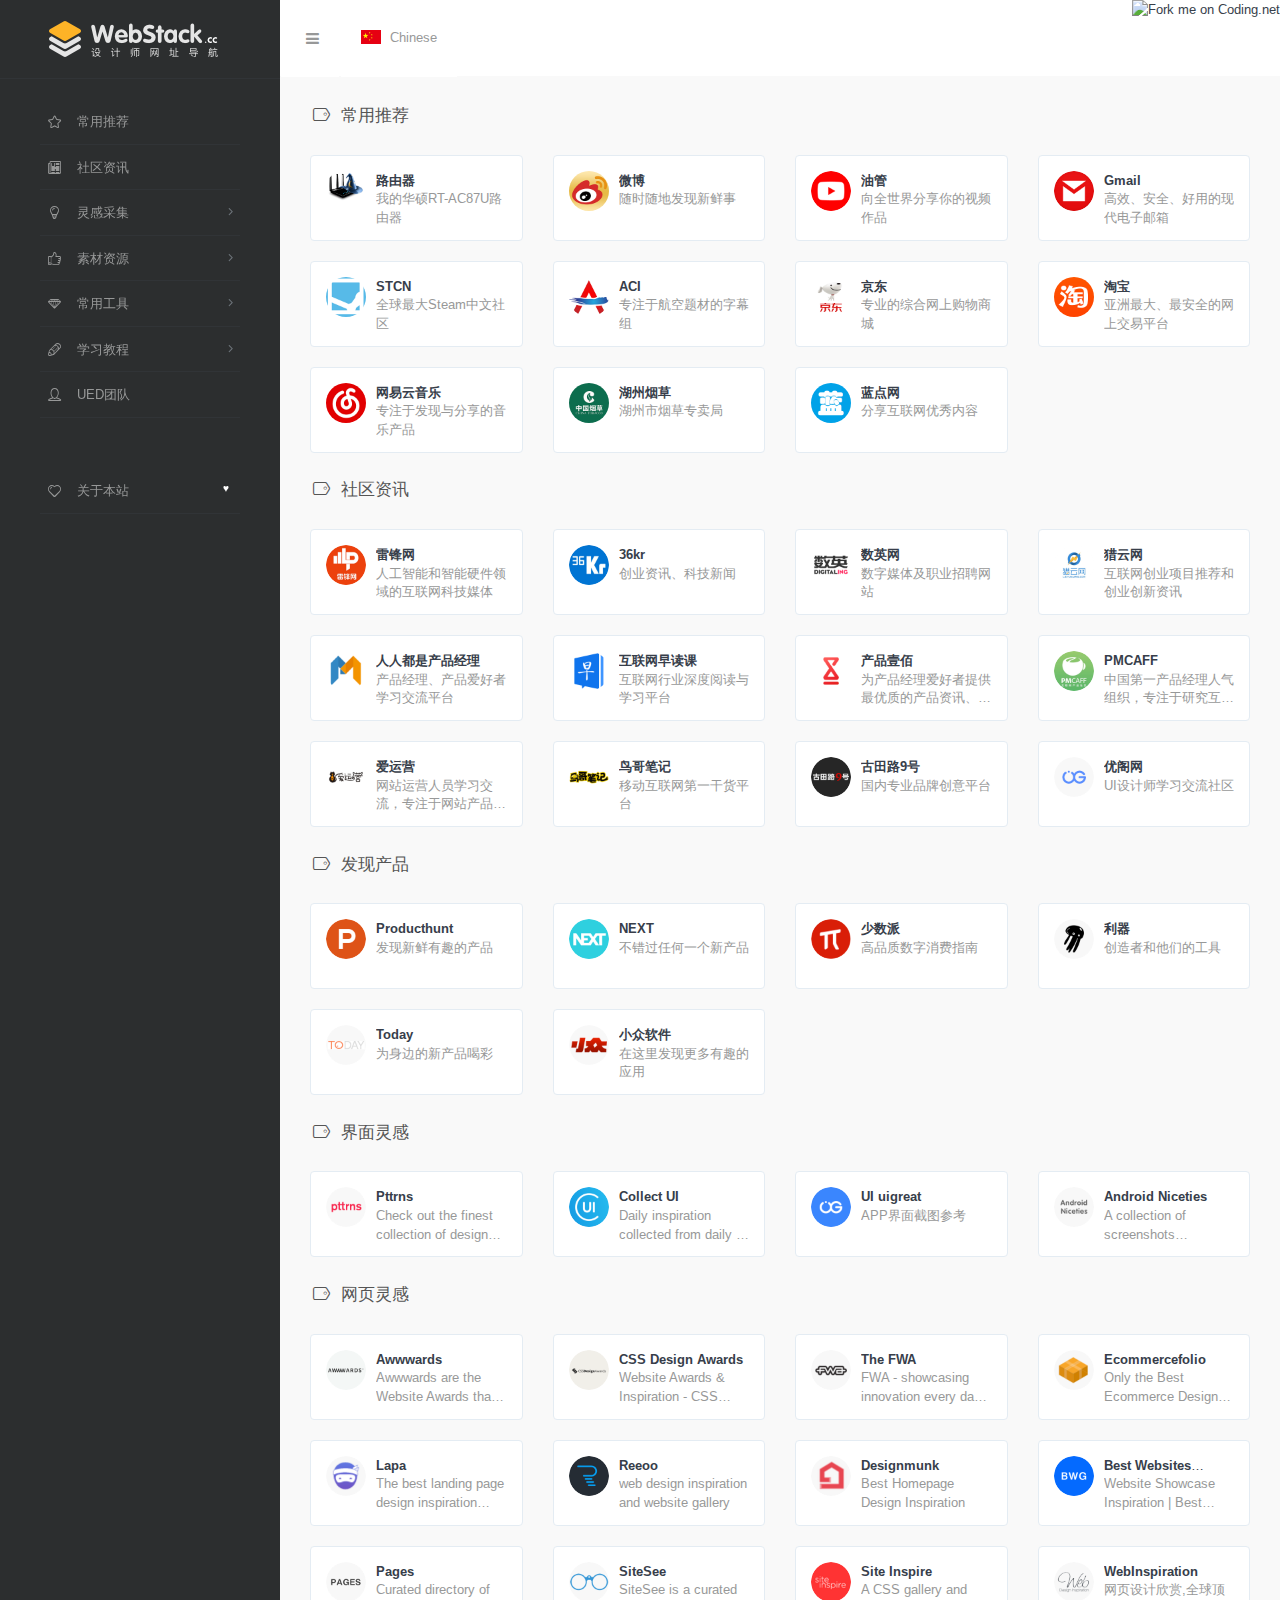
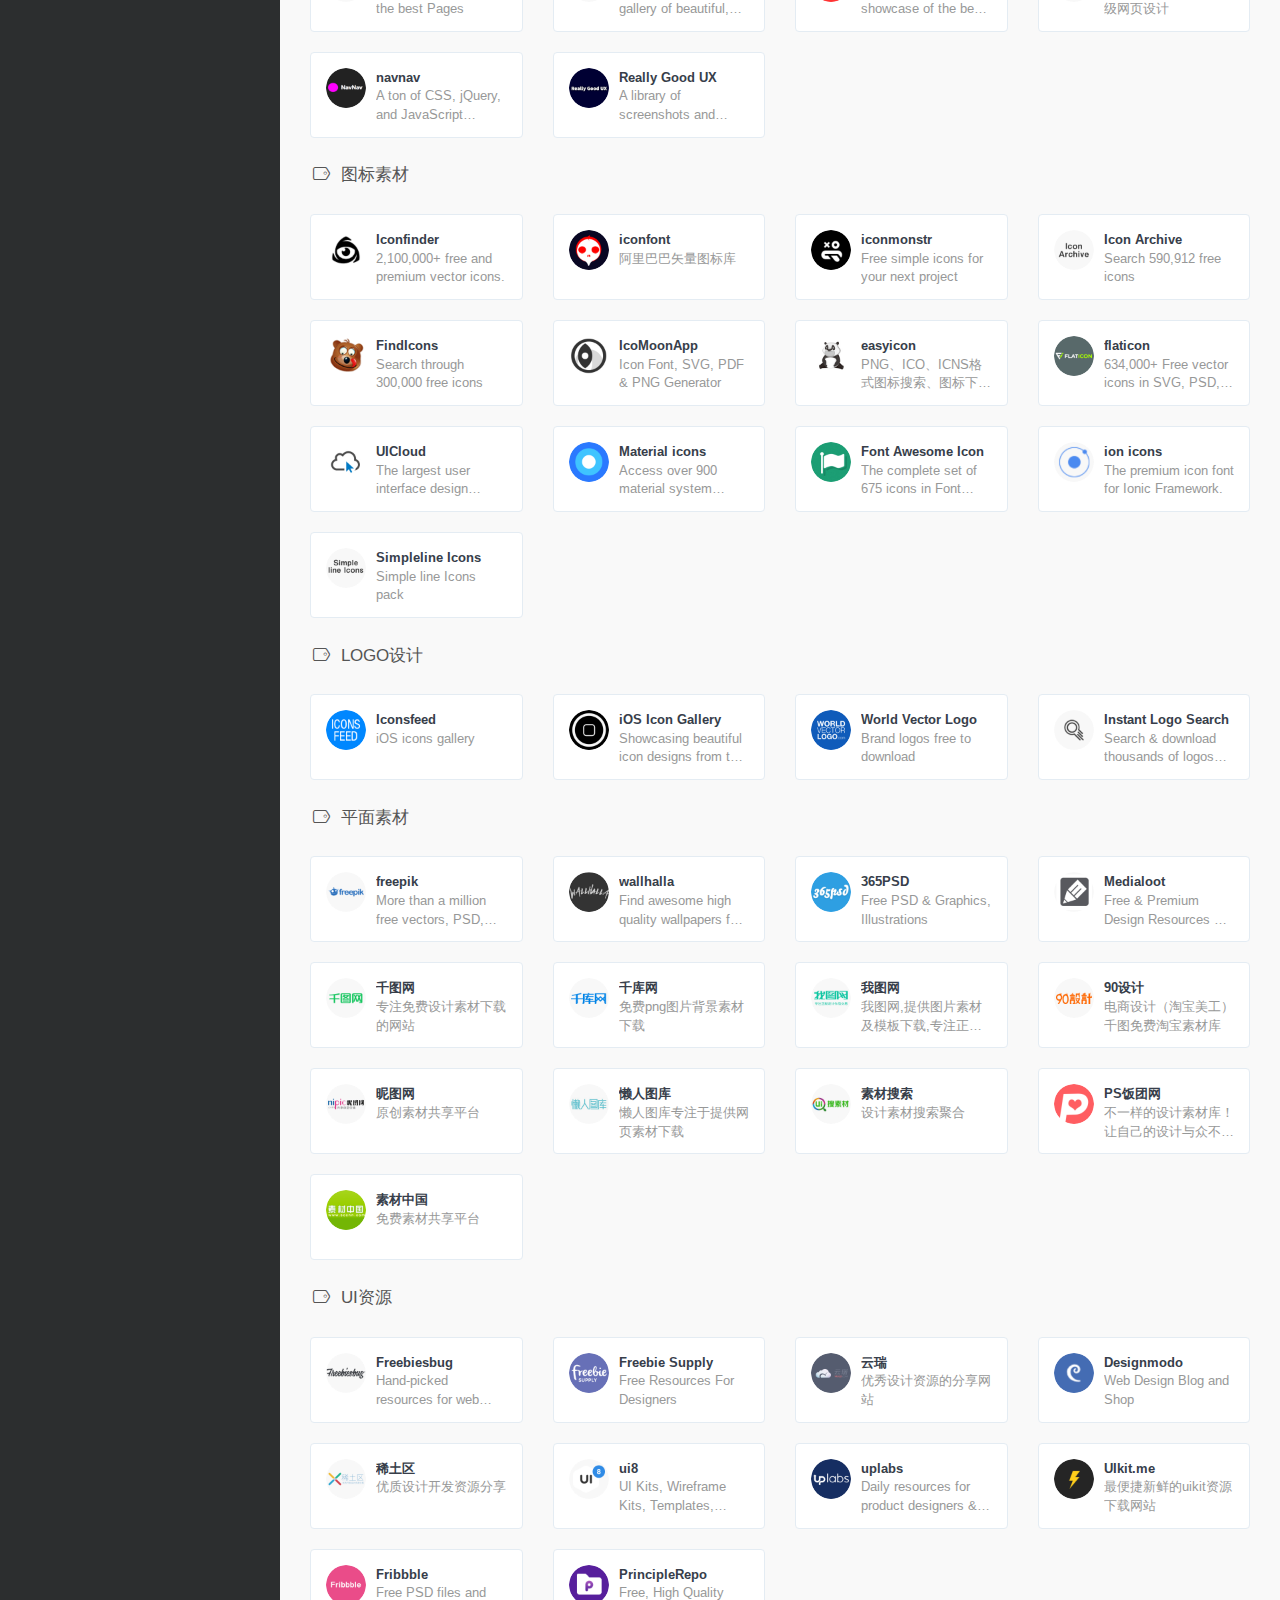
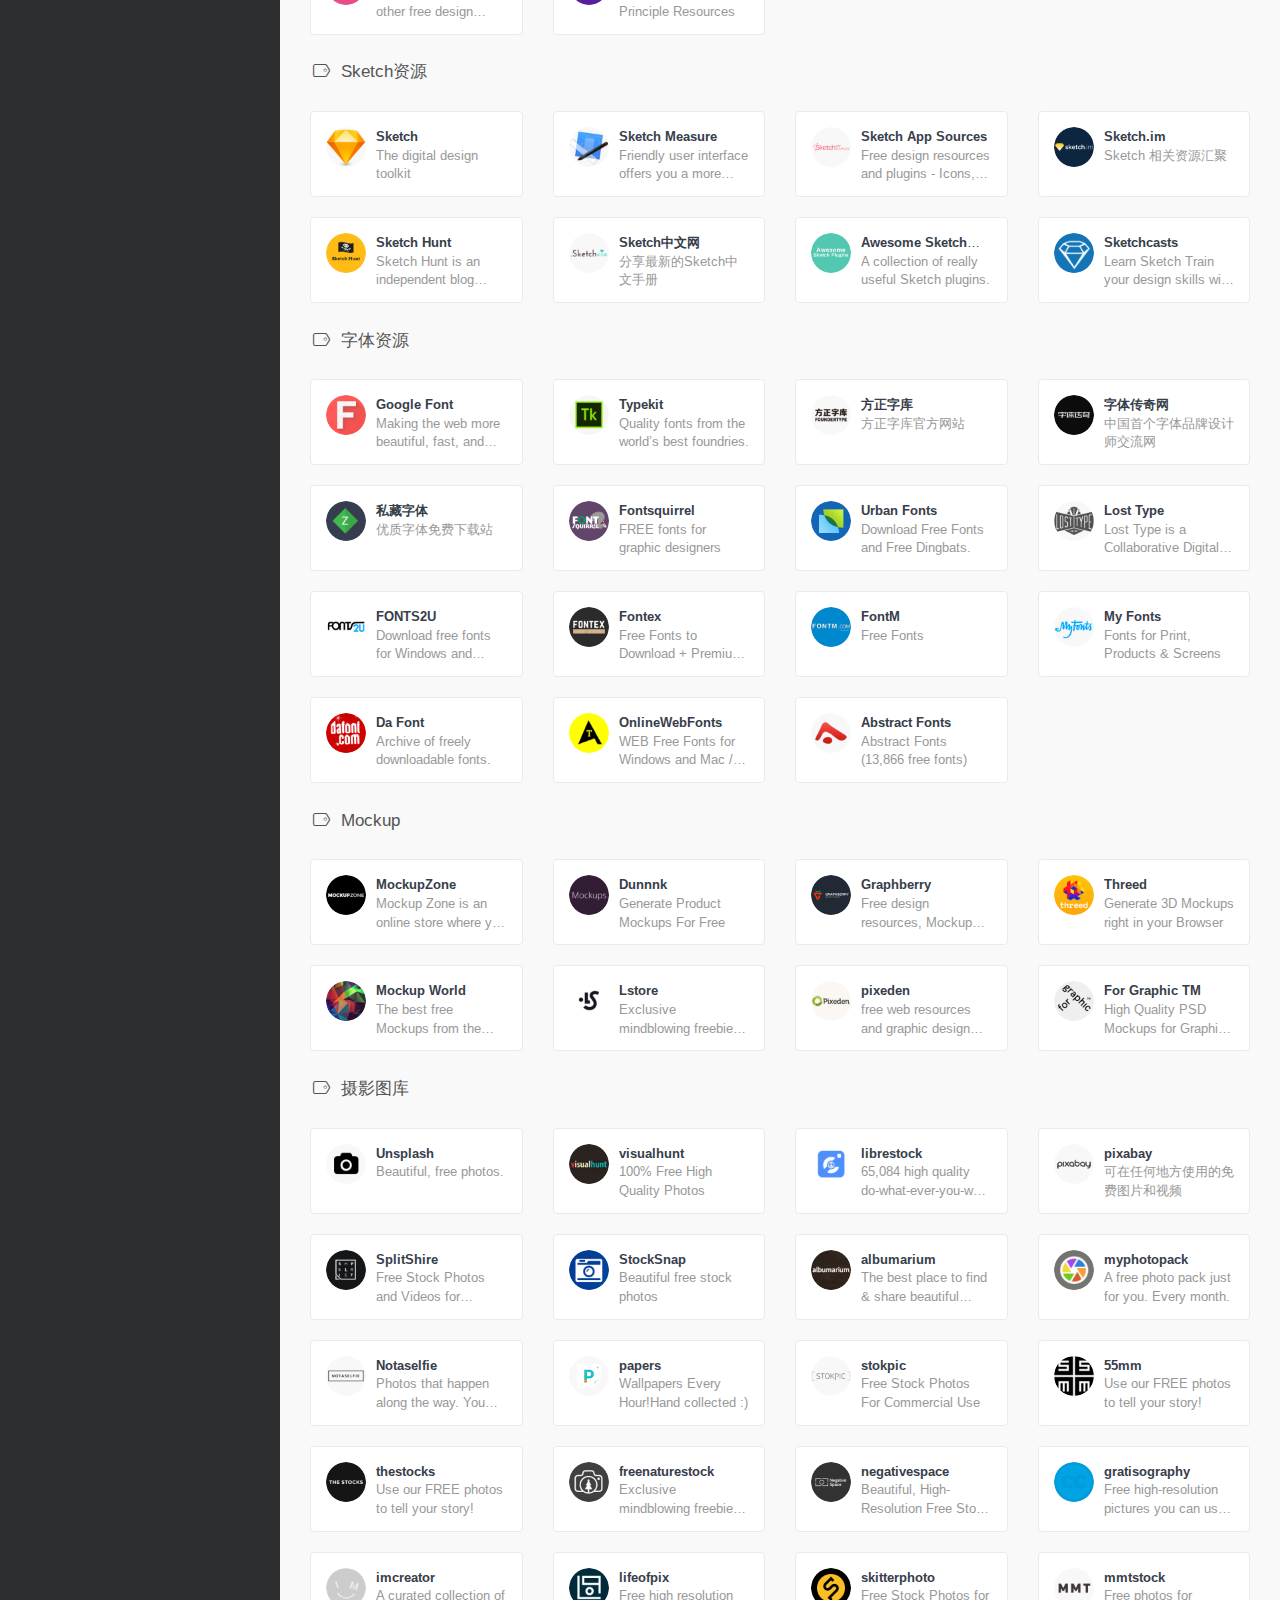
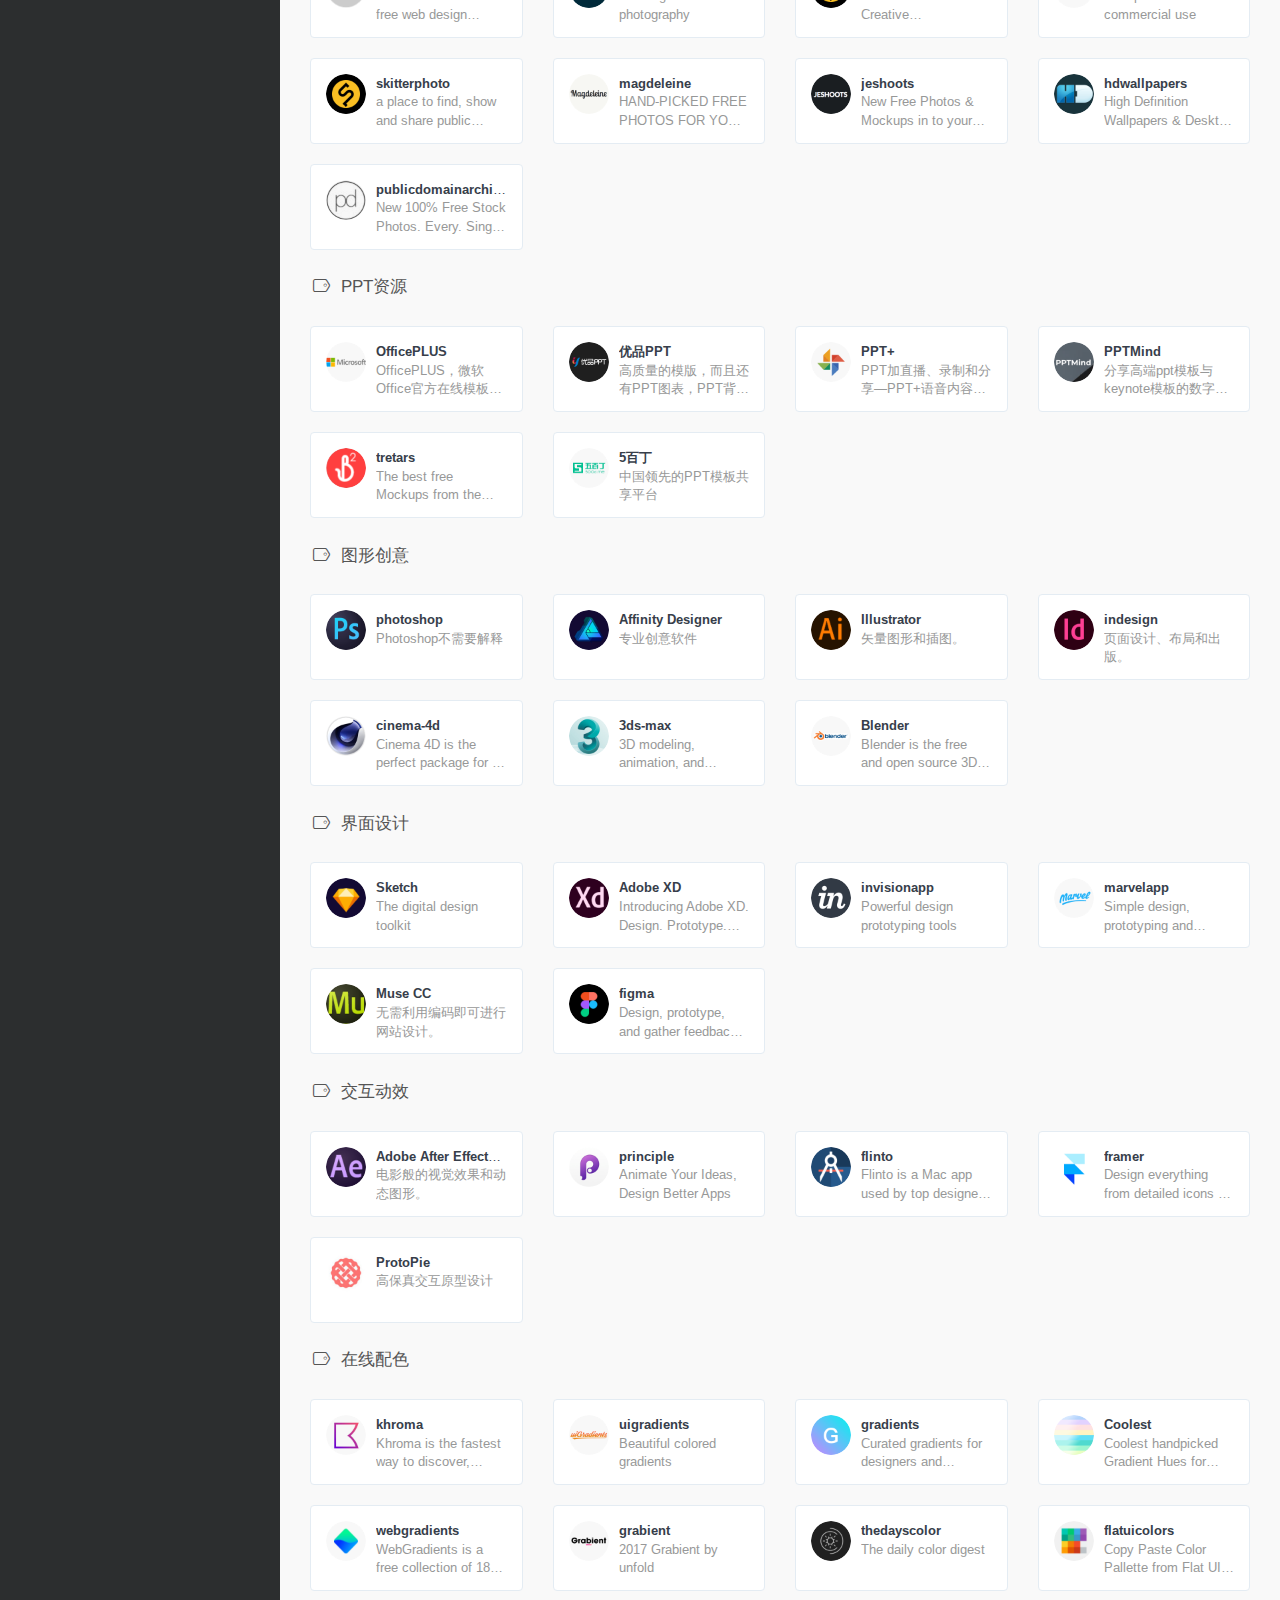
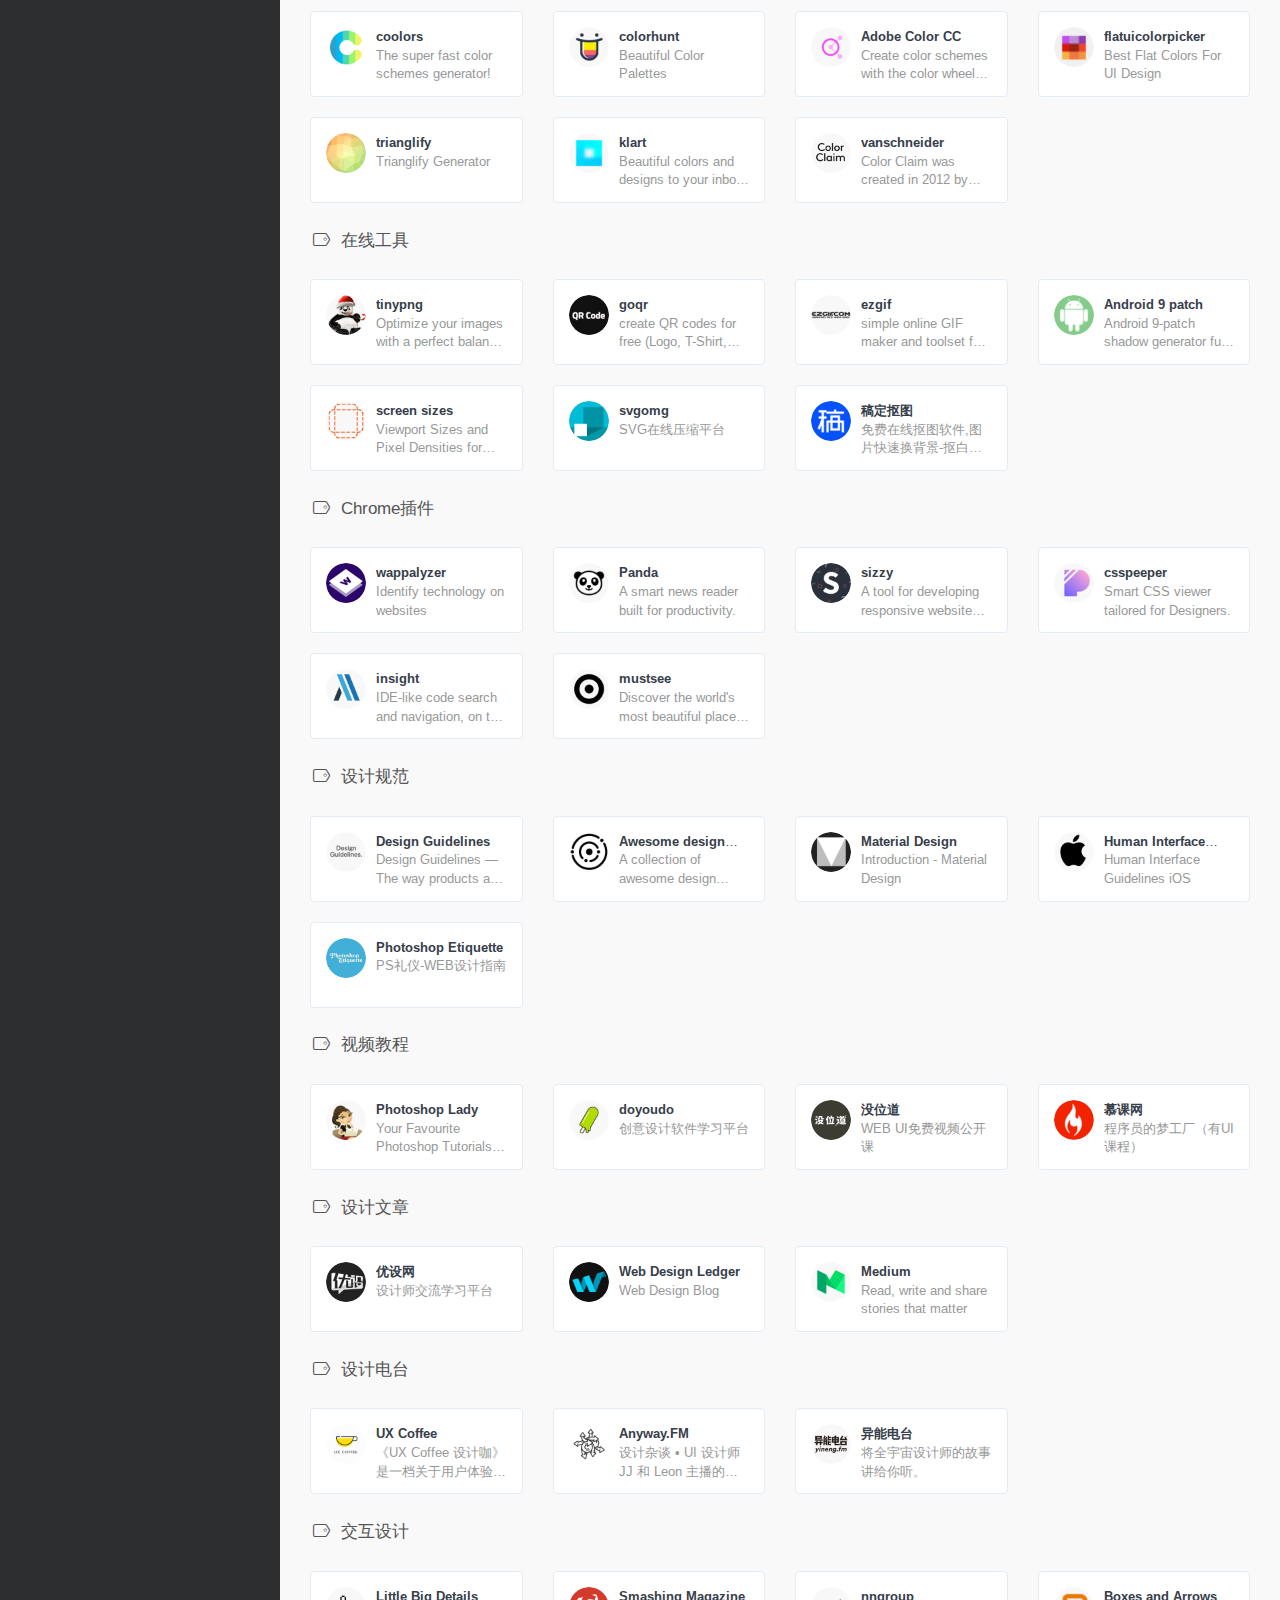
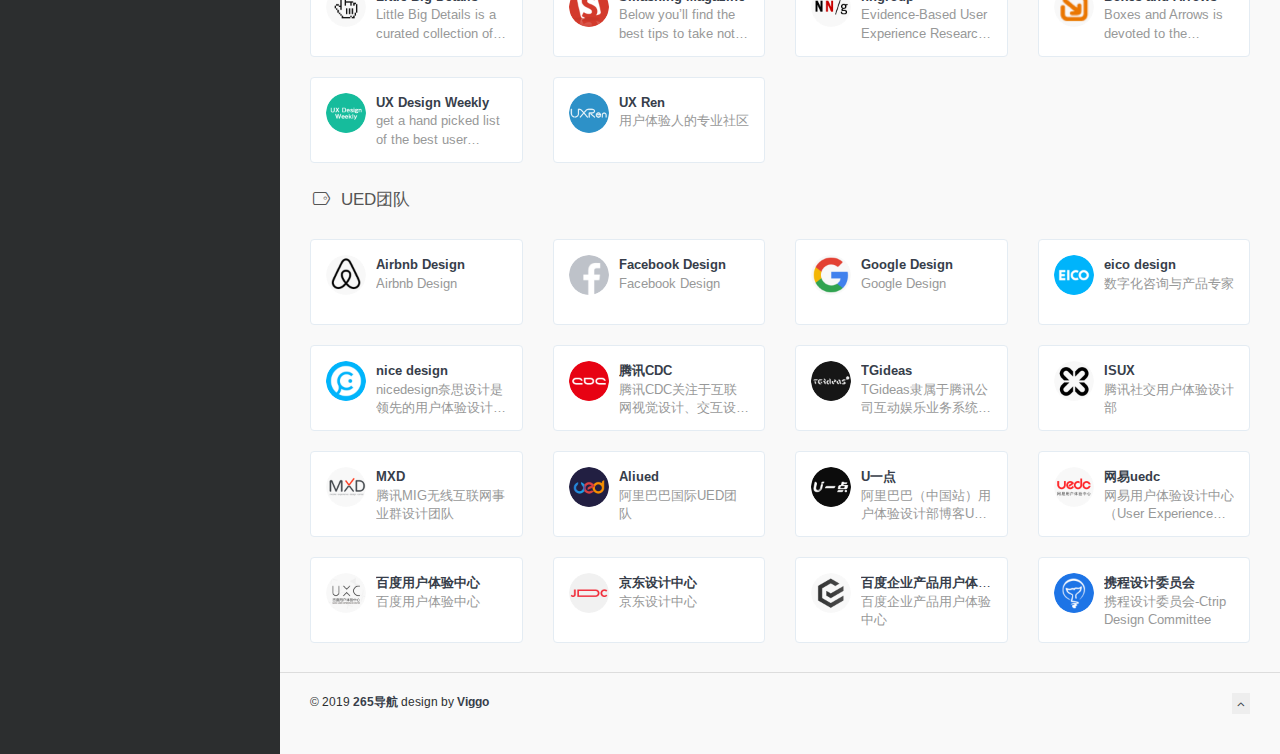
==== commit a9db43ff: "update name" ====
--- a/cn/index.html
+++ b/cn/index.html
@@ -6,7 +6,7 @@
     </script>
     <script>
     (adsbygoogle = window.adsbygoogle || []).push({
-        google_ad_client: "ca-pub-8550836177608334",
+        google_ad_client: "ca-pub-9332970574016899",
         enable_page_level_ads: true
     });
     </script>
@@ -3251,7 +3251,7 @@
                     <div class="xe-widget xe-conversations box2 label-info" onclick="window.open('https://ezgif.com', '_blank')" data-toggle="tooltip" data-placement="bottom" title="" data-original-title="https://ezgif.com">
                         <div class="xe-comment-entry">
                             <a class="xe-user-img">
-                                <img src="../assets/images/logos/ezgif.png" class="img-circle" width="40">
+                                <img src="../assets/images/logos/Ezgif.png" class="img-circle" width="40">
                             </a>
                             <div class="xe-comment">
                                 <a href="#" class="xe-user-name overflowClip_1">
@@ -3982,7 +3982,7 @@
                     <div class="xe-widget xe-conversations box2 label-info" onclick="window.open('http://jdc.jd.com/', '_blank')" data-toggle="tooltip" data-placement="bottom" title="" data-original-title="http://jdc.jd.com/">
                         <div class="xe-comment-entry">
                             <a class="xe-user-img">
-                                <img src="../assets/images/logos/jdc.png" class="img-circle" width="40">
+                                <img src="../assets/images/logos/JDC.png" class="img-circle" width="40">
                             </a>
                             <div class="xe-comment">
                                 <a href="#" class="xe-user-name overflowClip_1">
